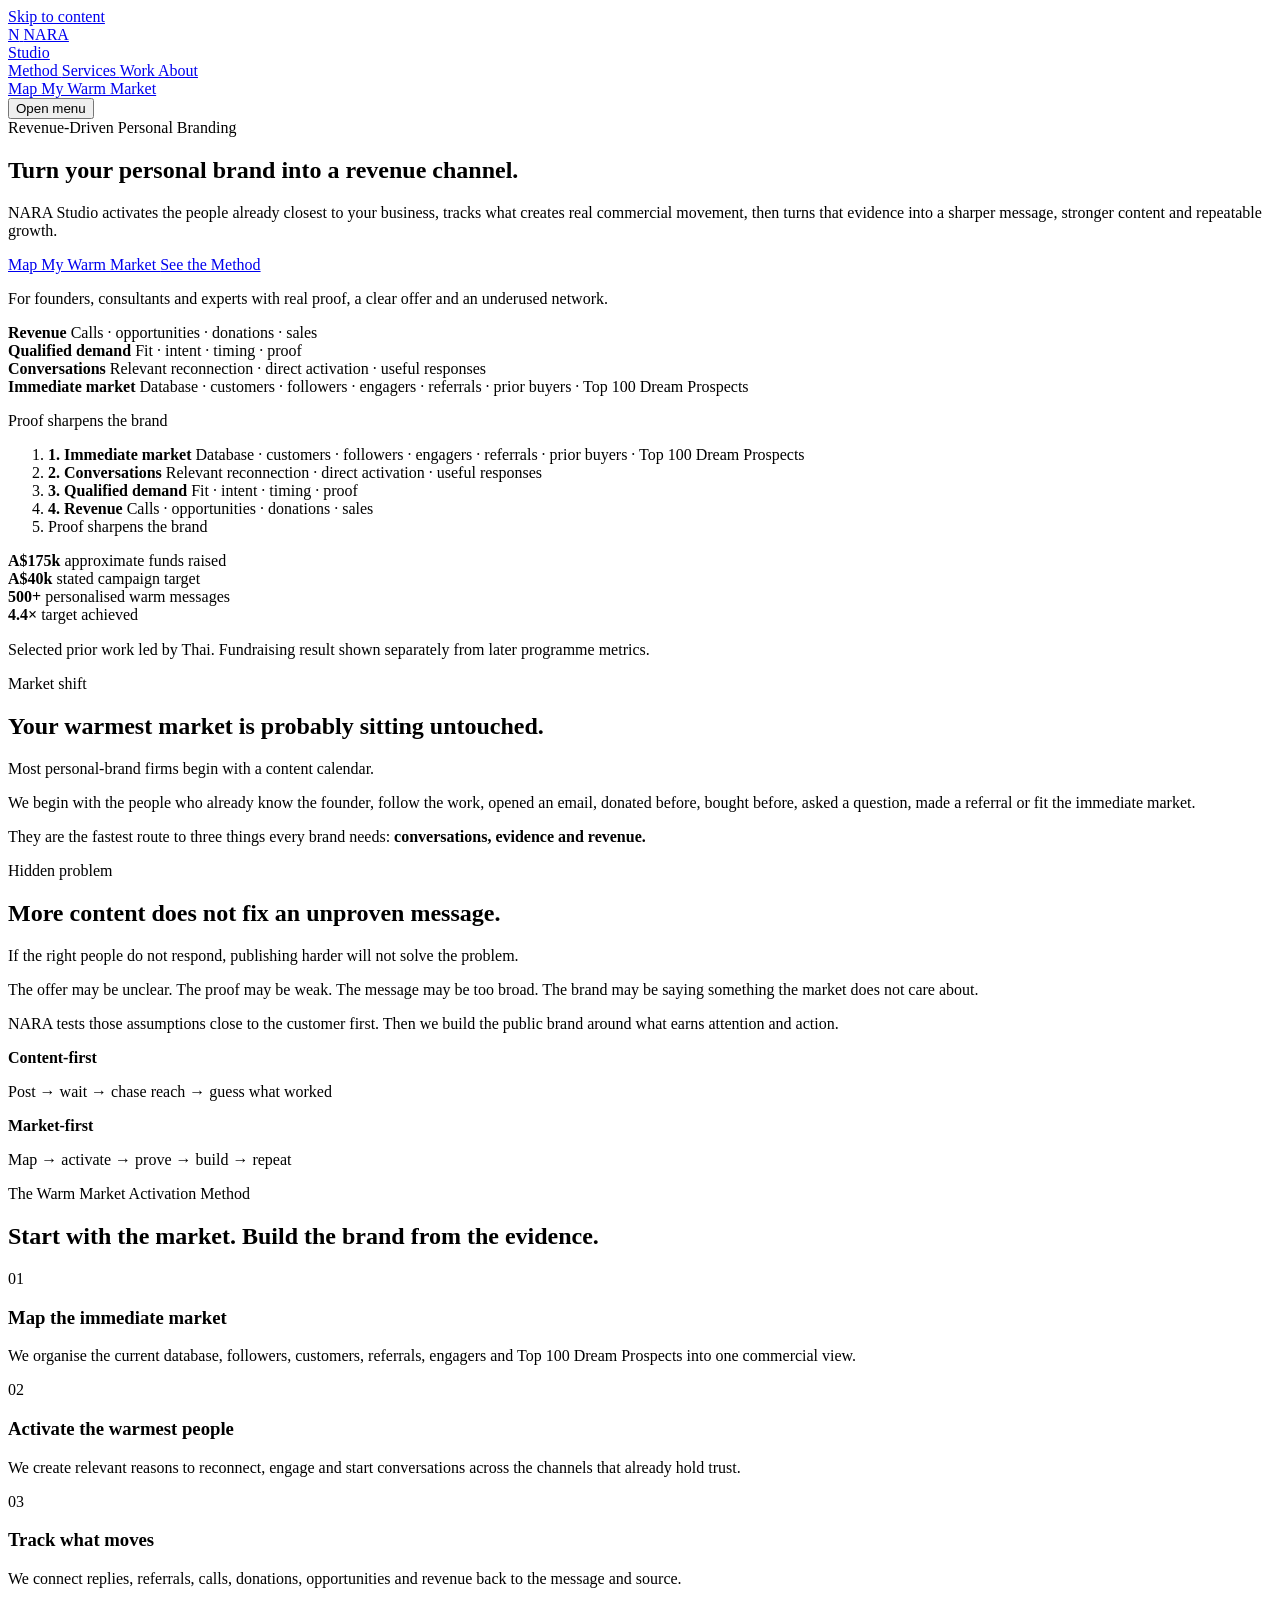
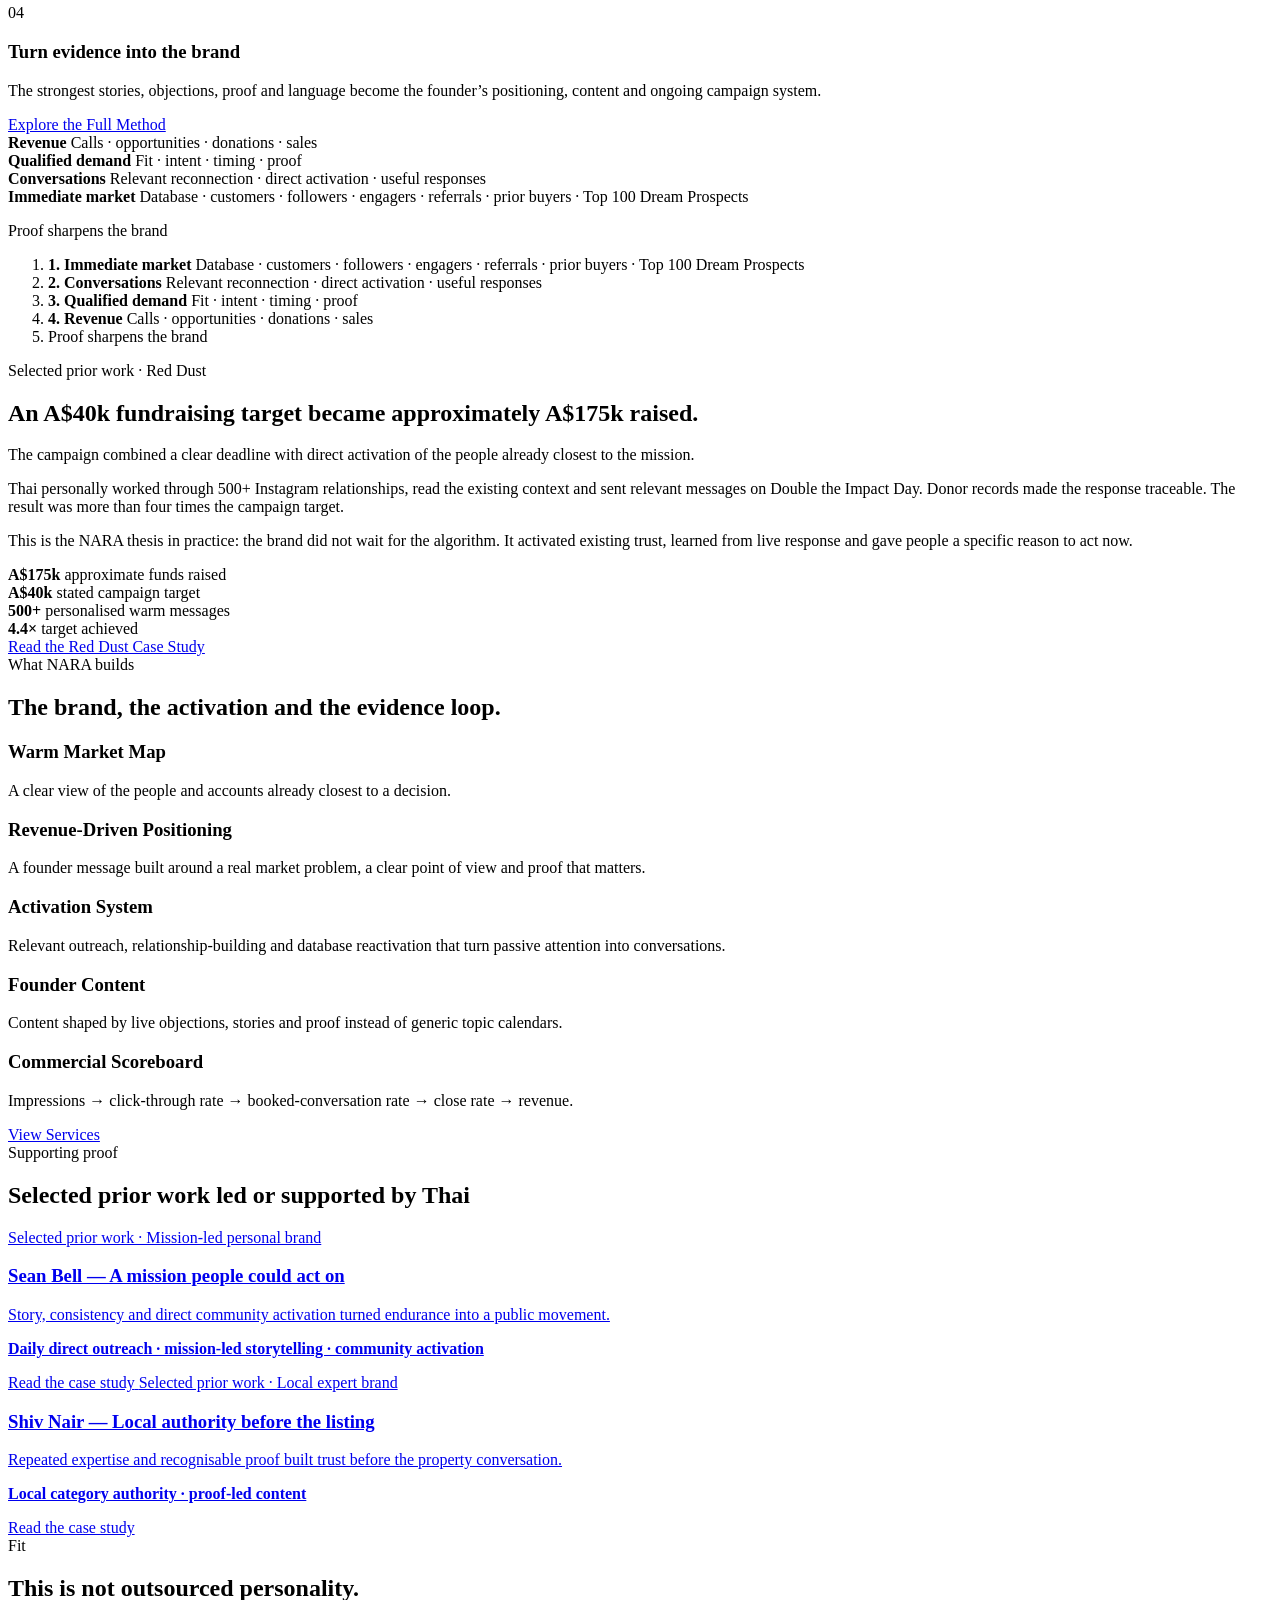
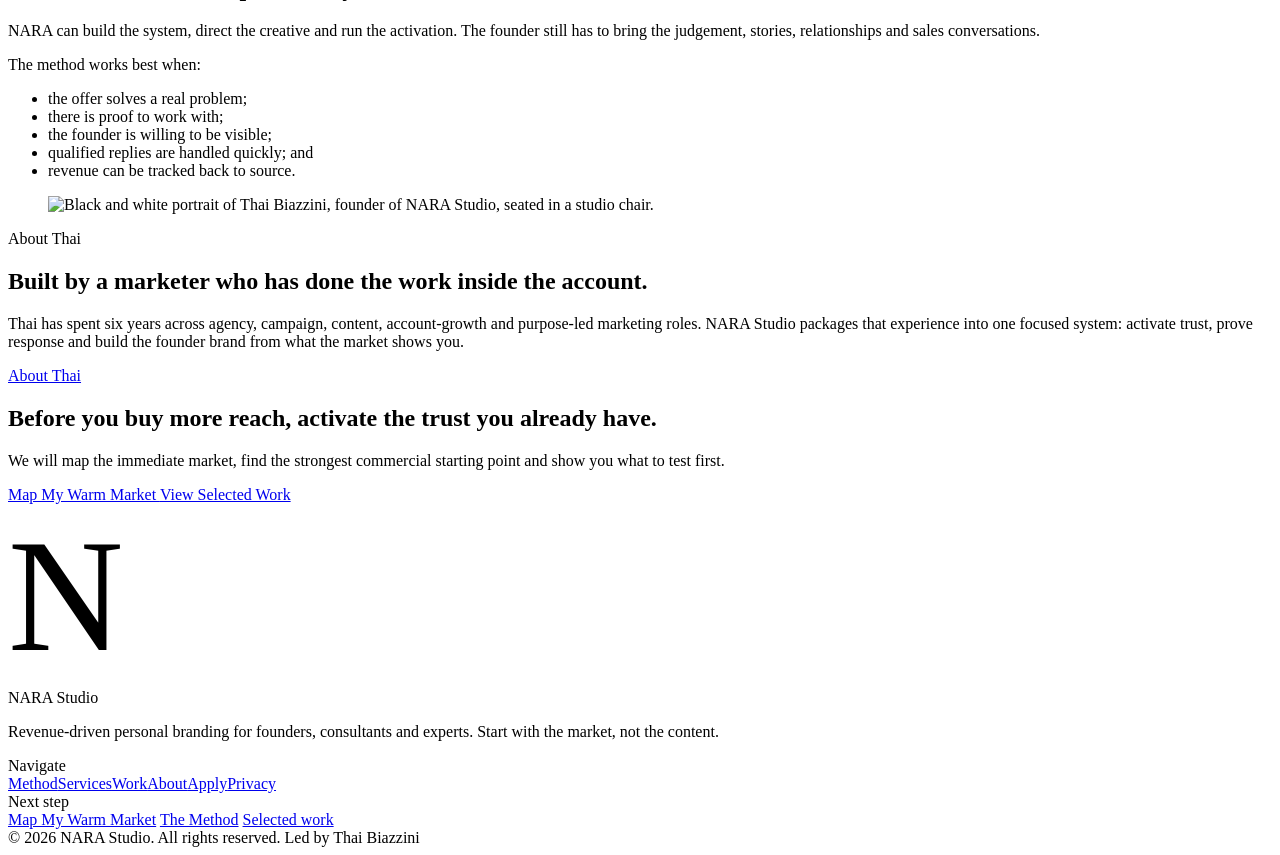
==== index.html @ 254a9ec0 "Publish the NARA Studio v2 website preview." ====
<!DOCTYPE html><html lang="en"> <head><meta charset="UTF-8"><meta name="viewport" content="width=device-width, initial-scale=1"><title>Revenue-Driven Personal Branding | NARA Studio</title><meta name="description" content="NARA Studio activates your warmest market, proves what creates conversations and revenue, then builds the founder brand around that evidence."><link rel="canonical" href="https://beniskillen.github.io/nara-studio/"><meta property="og:type" content="website"><meta property="og:site_name" content="NARA Studio"><meta property="og:title" content="Revenue-Driven Personal Branding | NARA Studio"><meta property="og:description" content="NARA Studio activates your warmest market, proves what creates conversations and revenue, then builds the founder brand around that evidence."><meta property="og:url" content="https://beniskillen.github.io/nara-studio/"><meta property="og:image" content="https://beniskillen.github.io/nara-studio/images/nara-portrait.jpg"><meta property="og:locale" content="en_AU"><meta name="twitter:card" content="summary_large_image"><meta name="twitter:title" content="Revenue-Driven Personal Branding | NARA Studio"><meta name="twitter:description" content="NARA Studio activates your warmest market, proves what creates conversations and revenue, then builds the founder brand around that evidence."><meta name="twitter:image" content="https://beniskillen.github.io/nara-studio/images/nara-portrait.jpg"><link rel="icon" href="/nara-studio/favicon.svg" type="image/svg+xml"><link rel="preconnect" href="https://fonts.googleapis.com"><link rel="preconnect" href="https://fonts.gstatic.com" crossorigin><link href="https://fonts.googleapis.com/css2?family=Great+Vibes&family=Poppins:wght@400;500;600;700&display=swap" rel="stylesheet"><script type="application/ld+json">{"@context":"https://schema.org","@type":"ProfessionalService","name":"NARA Studio","description":"NARA Studio activates your warmest market, proves what creates conversations and revenue, then builds the founder brand around that evidence.","url":"https://beniskillen.github.io/nara-studio/","founder":{"@type":"Person","name":"Thai Biazzini"},"areaServed":"Worldwide"}</script><link rel="stylesheet" href="/nara-studio/_astro/BaseLayout.BxQ5arcY.css"></head> <body> <a class="skip-link" href="#main" data-astro-cid-wpvy4v7s>Skip to content</a> <header class="site-header" data-astro-cid-wpvy4v7s> <div class="shell nav-inner" data-astro-cid-wpvy4v7s> <a class="brand" href="/nara-studio/" aria-label="NARA Studio home" data-astro-cid-wpvy4v7s> <span class="brand-mark" aria-hidden="true" data-astro-cid-wpvy4v7s>N</span> <span class="brand-word" data-astro-cid-wpvy4v7s>NARA<br data-astro-cid-wpvy4v7s>Studio</span> </a> <nav class="nav-links" aria-label="Primary" data-astro-cid-wpvy4v7s> <a href="/nara-studio/method" data-astro-cid-wpvy4v7s> Method </a><a href="/nara-studio/services" data-astro-cid-wpvy4v7s> Services </a><a href="/nara-studio/work" data-astro-cid-wpvy4v7s> Work </a><a href="/nara-studio/about" data-astro-cid-wpvy4v7s> About </a> </nav> <div class="nav-cta" data-astro-cid-wpvy4v7s> <a class="btn btn-primary" href="/nara-studio/apply" data-track="primary_cta_click" data-track-meta="nav" data-astro-cid-wpvy4v7s> Map My Warm Market </a> </div> <button class="menu-toggle" type="button" aria-expanded="false" aria-controls="mobile-nav" data-menu-open data-astro-cid-wpvy4v7s> <span data-astro-cid-wpvy4v7s></span> <span class="visually-hidden" data-astro-cid-wpvy4v7s>Open menu</span> </button> </div> </header> <div class="mobile-nav" id="mobile-nav" hidden data-mobile-nav data-astro-cid-wpvy4v7s> <div class="mobile-nav-top" data-astro-cid-wpvy4v7s> <a class="brand" href="/nara-studio/" aria-label="NARA Studio home" data-astro-cid-wpvy4v7s> <span class="brand-mark" aria-hidden="true" data-astro-cid-wpvy4v7s>N</span> <span class="brand-word" data-astro-cid-wpvy4v7s>NARA<br data-astro-cid-wpvy4v7s>Studio</span> </a> <button class="menu-close" type="button" data-menu-close aria-label="Close menu" data-astro-cid-wpvy4v7s></button> </div> <nav aria-label="Mobile" data-astro-cid-wpvy4v7s> <a href="/nara-studio/method" data-astro-cid-wpvy4v7s> Method </a><a href="/nara-studio/services" data-astro-cid-wpvy4v7s> Services </a><a href="/nara-studio/work" data-astro-cid-wpvy4v7s> Work </a><a href="/nara-studio/about" data-astro-cid-wpvy4v7s> About </a> <a class="btn btn-primary" href="/nara-studio/apply" data-track="primary_cta_click" data-track-meta="mobile-nav" data-astro-cid-wpvy4v7s> Map My Warm Market </a> </nav> </div>  <main id="main"> <section class="hero"> <div class="wide-shell hero-grid"> <div class="hero-copy"> <span class="eyebrow">Revenue-Driven Personal Branding</span> <h1>Turn your personal brand into a revenue channel.</h1> <p class="lede muted">
NARA Studio activates the people already closest to your business, tracks what creates real commercial movement, then turns that evidence into a sharper message, stronger content and repeatable growth.
</p> <div class="actions"> <a class="btn btn-primary" href="/nara-studio/apply" data-track="primary_cta_click" data-track-meta="hero"> Map My Warm Market </a> <a class="btn btn-secondary" href="/nara-studio/method" data-track="method_cta_click" data-track-meta="hero"> See the Method </a> </div> <p class="microcopy">For founders, consultants and experts with real proof, a clear offer and an underused network.</p> </div> <div class="mechanism compact" aria-label="The Warm Market Activation Method"> <div class="pyramid pyramid-desktop"> <div class="pyramid-layer" style="--w:42%; --fill:color-mix(in srgb, var(--purple) 18%, var(--paper))"> <strong>Revenue</strong> <span>Calls · opportunities · donations · sales</span> </div><div class="pyramid-layer" style="--w:58%; --fill:color-mix(in srgb, var(--pink) 22%, var(--paper))"> <strong>Qualified demand</strong> <span>Fit · intent · timing · proof</span> </div><div class="pyramid-layer" style="--w:76%; --fill:color-mix(in srgb, var(--mauve) 55%, var(--paper))"> <strong>Conversations</strong> <span>Relevant reconnection · direct activation · useful responses</span> </div><div class="pyramid-layer" style="--w:100%; --fill:color-mix(in srgb, var(--purple) 10%, var(--sand))"> <strong>Immediate market</strong> <span>Database · customers · followers · engagers · referrals · prior buyers · Top 100 Dream Prospects</span> </div> <p class="pyramid-loop">Proof sharpens the brand</p> </div> <ol class="pyramid pyramid-mobile"> <li class="pyramid-layer" style="--w:100%; --fill:color-mix(in srgb, var(--purple) 10%, var(--sand))"> <strong>1. Immediate market</strong> <span>Database · customers · followers · engagers · referrals · prior buyers · Top 100 Dream Prospects</span> </li><li class="pyramid-layer" style="--w:100%; --fill:color-mix(in srgb, var(--mauve) 55%, var(--paper))"> <strong>2. Conversations</strong> <span>Relevant reconnection · direct activation · useful responses</span> </li><li class="pyramid-layer" style="--w:100%; --fill:color-mix(in srgb, var(--pink) 22%, var(--paper))"> <strong>3. Qualified demand</strong> <span>Fit · intent · timing · proof</span> </li><li class="pyramid-layer" style="--w:100%; --fill:color-mix(in srgb, var(--purple) 18%, var(--paper))"> <strong>4. Revenue</strong> <span>Calls · opportunities · donations · sales</span> </li> <li class="pyramid-loop">Proof sharpens the brand</li> </ol> </div> </div> </section> <div class="proof-strip"> <div class="shell"> <div class="proof-grid"> <div class="proof-item"> <strong>A$175k</strong> <span>approximate funds raised</span> </div><div class="proof-item"> <strong>A$40k</strong> <span>stated campaign target</span> </div><div class="proof-item"> <strong>500+</strong> <span>personalised warm messages</span> </div><div class="proof-item"> <strong>4.4×</strong> <span>target achieved</span> </div> </div> <p class="microcopy" style="margin-top:1.1rem">Selected prior work led by Thai. Fundraising result shown separately from later programme metrics.</p> </div> </div> <section class="section"> <div class="shell split"> <div class="kicker"> <span class="eyebrow">Market shift</span> <h2>Your warmest market is probably sitting untouched.</h2> </div> <div class="stack"> <p class="lede">Most personal-brand firms begin with a content calendar.</p> <p class="muted">
We begin with the people who already know the founder, follow the work, opened an email, donated before, bought before, asked a question, made a referral or fit the immediate market.
</p> <p>They are the fastest route to three things every brand needs: <strong>conversations, evidence and revenue.</strong></p> </div> </div> </section> <section class="section section-dark"> <div class="shell split"> <div class="kicker"> <span class="eyebrow">Hidden problem</span> <h2>More content does not fix an unproven message.</h2> </div> <div class="stack"> <p class="lede">If the right people do not respond, publishing harder will not solve the problem.</p> <p>
The offer may be unclear. The proof may be weak. The message may be too broad. The brand may be saying something the market does not care about.
</p> <p>
NARA tests those assumptions close to the customer first. Then we build the public brand around what earns attention and action.
</p> <div class="contrast-grid"> <div class="contrast-card old"> <b>Content-first</b> <p>Post → wait → chase reach → guess what worked</p> </div> <div class="contrast-card"> <b>Market-first</b> <p>Map → activate → prove → build → repeat</p> </div> </div> </div> </div> </section> <section class="section" id="method"> <div class="shell method-layout"> <div class="stack"> <span class="eyebrow">The Warm Market Activation Method</span> <h2>Start with the market. Build the brand from the evidence.</h2> <div class="method-steps"> <div class="method-step"> <span class="step-index">01</span> <div> <h3>Map the immediate market</h3> <p class="muted">We organise the current database, followers, customers, referrals, engagers and Top 100 Dream Prospects into one commercial view.</p> </div> </div> <div class="method-step"> <span class="step-index">02</span> <div> <h3>Activate the warmest people</h3> <p class="muted">We create relevant reasons to reconnect, engage and start conversations across the channels that already hold trust.</p> </div> </div> <div class="method-step"> <span class="step-index">03</span> <div> <h3>Track what moves</h3> <p class="muted">We connect replies, referrals, calls, donations, opportunities and revenue back to the message and source.</p> </div> </div> <div class="method-step"> <span class="step-index">04</span> <div> <h3>Turn evidence into the brand</h3> <p class="muted">The strongest stories, objections, proof and language become the founder’s positioning, content and ongoing campaign system.</p> </div> </div> </div> <div class="actions"> <a class="btn btn-secondary" href="/nara-studio/method" data-track="method_cta_click" data-track-meta="home-method"> Explore the Full Method </a> </div> </div> <div class="mechanism" aria-label="The Warm Market Activation Method"> <div class="pyramid pyramid-desktop"> <div class="pyramid-layer" style="--w:46%; --fill:color-mix(in srgb, var(--purple) 18%, var(--paper))"> <strong>Revenue</strong> <span>Calls · opportunities · donations · sales</span> </div><div class="pyramid-layer" style="--w:62%; --fill:color-mix(in srgb, var(--pink) 22%, var(--paper))"> <strong>Qualified demand</strong> <span>Fit · intent · timing · proof</span> </div><div class="pyramid-layer" style="--w:80%; --fill:color-mix(in srgb, var(--mauve) 55%, var(--paper))"> <strong>Conversations</strong> <span>Relevant reconnection · direct activation · useful responses</span> </div><div class="pyramid-layer" style="--w:100%; --fill:color-mix(in srgb, var(--purple) 10%, var(--sand))"> <strong>Immediate market</strong> <span>Database · customers · followers · engagers · referrals · prior buyers · Top 100 Dream Prospects</span> </div> <p class="pyramid-loop">Proof sharpens the brand</p> </div> <ol class="pyramid pyramid-mobile"> <li class="pyramid-layer" style="--w:100%; --fill:color-mix(in srgb, var(--purple) 10%, var(--sand))"> <strong>1. Immediate market</strong> <span>Database · customers · followers · engagers · referrals · prior buyers · Top 100 Dream Prospects</span> </li><li class="pyramid-layer" style="--w:100%; --fill:color-mix(in srgb, var(--mauve) 55%, var(--paper))"> <strong>2. Conversations</strong> <span>Relevant reconnection · direct activation · useful responses</span> </li><li class="pyramid-layer" style="--w:100%; --fill:color-mix(in srgb, var(--pink) 22%, var(--paper))"> <strong>3. Qualified demand</strong> <span>Fit · intent · timing · proof</span> </li><li class="pyramid-layer" style="--w:100%; --fill:color-mix(in srgb, var(--purple) 18%, var(--paper))"> <strong>4. Revenue</strong> <span>Calls · opportunities · donations · sales</span> </li> <li class="pyramid-loop">Proof sharpens the brand</li> </ol> </div> </div> </section> <section class="section section-alt"> <div class="shell stack"> <span class="eyebrow">Selected prior work · Red Dust</span> <h2>An A$40k fundraising target became approximately A$175k raised.</h2> <p class="lede muted">
The campaign combined a clear deadline with direct activation of the people already closest to the mission.
</p> <p class="measure muted">
Thai personally worked through 500+ Instagram relationships, read the existing context and sent relevant messages on Double the Impact Day. Donor records made the response traceable. The result was more than four times the campaign target.
</p> <p class="measure">
This is the NARA thesis in practice: the brand did not wait for the algorithm. It activated existing trust, learned from live response and gave people a specific reason to act now.
</p> <div class="metric-grid"> <div class="metric-card"> <strong>A$175k</strong> <span>approximate funds raised</span> </div><div class="metric-card"> <strong>A$40k</strong> <span>stated campaign target</span> </div><div class="metric-card"> <strong>500+</strong> <span>personalised warm messages</span> </div><div class="metric-card"> <strong>4.4×</strong> <span>target achieved</span> </div> </div> <div class="actions"> <a class="btn btn-secondary" href="/nara-studio/work/red-dust" data-track="case_study_open" data-track-meta="red-dust"> Read the Red Dust Case Study </a> </div> </div> </section> <section class="section"> <div class="shell stack"> <span class="eyebrow">What NARA builds</span> <h2>The brand, the activation and the evidence loop.</h2> <div class="service-grid"> <article class="service-block"> <h3>Warm Market Map</h3> <p>A clear view of the people and accounts already closest to a decision.</p> </article><article class="service-block"> <h3>Revenue-Driven Positioning</h3> <p>A founder message built around a real market problem, a clear point of view and proof that matters.</p> </article><article class="service-block"> <h3>Activation System</h3> <p>Relevant outreach, relationship-building and database reactivation that turn passive attention into conversations.</p> </article><article class="service-block"> <h3>Founder Content</h3> <p>Content shaped by live objections, stories and proof instead of generic topic calendars.</p> </article><article class="service-block"> <h3>Commercial Scoreboard</h3> <p>Impressions → click-through rate → booked-conversation rate → close rate → revenue.</p> </article> </div> <div class="actions"> <a class="btn btn-secondary" href="/nara-studio/services" data-track="secondary_cta_click" data-track-meta="home-services"> View Services </a> </div> </div> </section> <section class="section section-alt"> <div class="shell stack"> <span class="eyebrow">Supporting proof</span> <h2>Selected prior work led or supported by Thai</h2> <div class="card-grid"> <a class="work-card" href="/nara-studio/work/sean-bell" data-track="case_study_open" data-track-meta="sean-bell"> <span class="eyebrow">Selected prior work · Mission-led personal brand</span> <h3>Sean Bell — A mission people could act on</h3> <p>Story, consistency and direct community activation turned endurance into a public movement.</p> <p><strong>Daily direct outreach · mission-led storytelling · community activation</strong></p> <span class="microcopy">Read the case study</span> </a><a class="work-card" href="/nara-studio/work/shiv-nair" data-track="case_study_open" data-track-meta="shiv-nair"> <span class="eyebrow">Selected prior work · Local expert brand</span> <h3>Shiv Nair — Local authority before the listing</h3> <p>Repeated expertise and recognisable proof built trust before the property conversation.</p> <p><strong>Local category authority · proof-led content</strong></p> <span class="microcopy">Read the case study</span> </a> </div> </div> </section> <section class="section"> <div class="shell split"> <div class="kicker"> <span class="eyebrow">Fit</span> <h2>This is not outsourced personality.</h2> </div> <div class="stack"> <p class="lede">
NARA can build the system, direct the creative and run the activation. The founder still has to bring the judgement, stories, relationships and sales conversations.
</p> <p>The method works best when:</p> <ul class="list"> <li>the offer solves a real problem;</li> <li>there is proof to work with;</li> <li>the founder is willing to be visible;</li> <li>qualified replies are handled quickly; and</li> <li>revenue can be tracked back to source.</li> </ul> </div> </div> </section> <section class="section section-alt"> <div class="shell about-grid"> <figure class="portrait-frame"> <img class="portrait" src="/nara-studio/images/nara-portrait.jpg" width="960" height="1200" alt="Black and white portrait of Thai Biazzini, founder of NARA Studio, seated in a studio chair."> </figure> <div class="stack"> <span class="eyebrow">About Thai</span> <h2>Built by a marketer who has done the work inside the account.</h2> <p class="muted">
Thai has spent six years across agency, campaign, content, account-growth and purpose-led marketing roles. NARA Studio packages that experience into one focused system: activate trust, prove response and build the founder brand from what the market shows you.
</p> <div class="actions"> <a class="btn btn-secondary" href="/nara-studio/about" data-track="secondary_cta_click" data-track-meta="home-about"> About Thai </a> </div> </div> </div> </section> <section class="cta-band"> <div class="shell cta-grid"> <div class="stack"> <h2>Before you buy more reach, activate the trust you already have.</h2> <p class="lede">We will map the immediate market, find the strongest commercial starting point and show you what to test first.</p> <div class="actions"> <a class="btn btn-on-dark" href="/nara-studio/apply" data-track="primary_cta_click" data-track-meta="final-cta"> Map My Warm Market </a> <a class="btn btn-ghost-dark" href="/nara-studio/work" data-track="secondary_cta_click" data-track-meta="final-cta"> View Selected Work </a> </div> </div> <div class="brand-mark" style="font-size: clamp(6rem, 14vw, 10rem); color: color-mix(in srgb, var(--mauve) 70%, transparent);" aria-hidden="true">N</div> </div> </section> </main>  <footer class="site-footer"> <div class="shell footer-grid"> <div> <div class="footer-title">NARA Studio</div> <p class="muted">
Revenue-driven personal branding for founders, consultants and experts. Start with the market, not the content.
</p> </div> <div> <div class="footer-title">Navigate</div> <div class="footer-links"> <a href="/nara-studio/method">Method</a><a href="/nara-studio/services">Services</a><a href="/nara-studio/work">Work</a><a href="/nara-studio/about">About</a><a href="/nara-studio/apply">Apply</a><a href="/nara-studio/privacy">Privacy</a> </div> </div> <div> <div class="footer-title">Next step</div> <div class="footer-links"> <a href="/nara-studio/apply" data-track="primary_cta_click" data-track-meta="footer">Map My Warm Market</a> <a href="/nara-studio/method" data-track="method_cta_click" data-track-meta="footer">The Method</a> <a href="/nara-studio/work">Selected work</a> </div> </div> </div> <div class="shell footer-bottom"> <span>© 2026 NARA Studio. All rights reserved.</span> <span>Led by Thai Biazzini</span> </div> </footer> <script type="module" src="/nara-studio/_astro/BaseLayout.astro_astro_type_script_index_0_lang.XkVf0ANm.js"></script></body> </html>
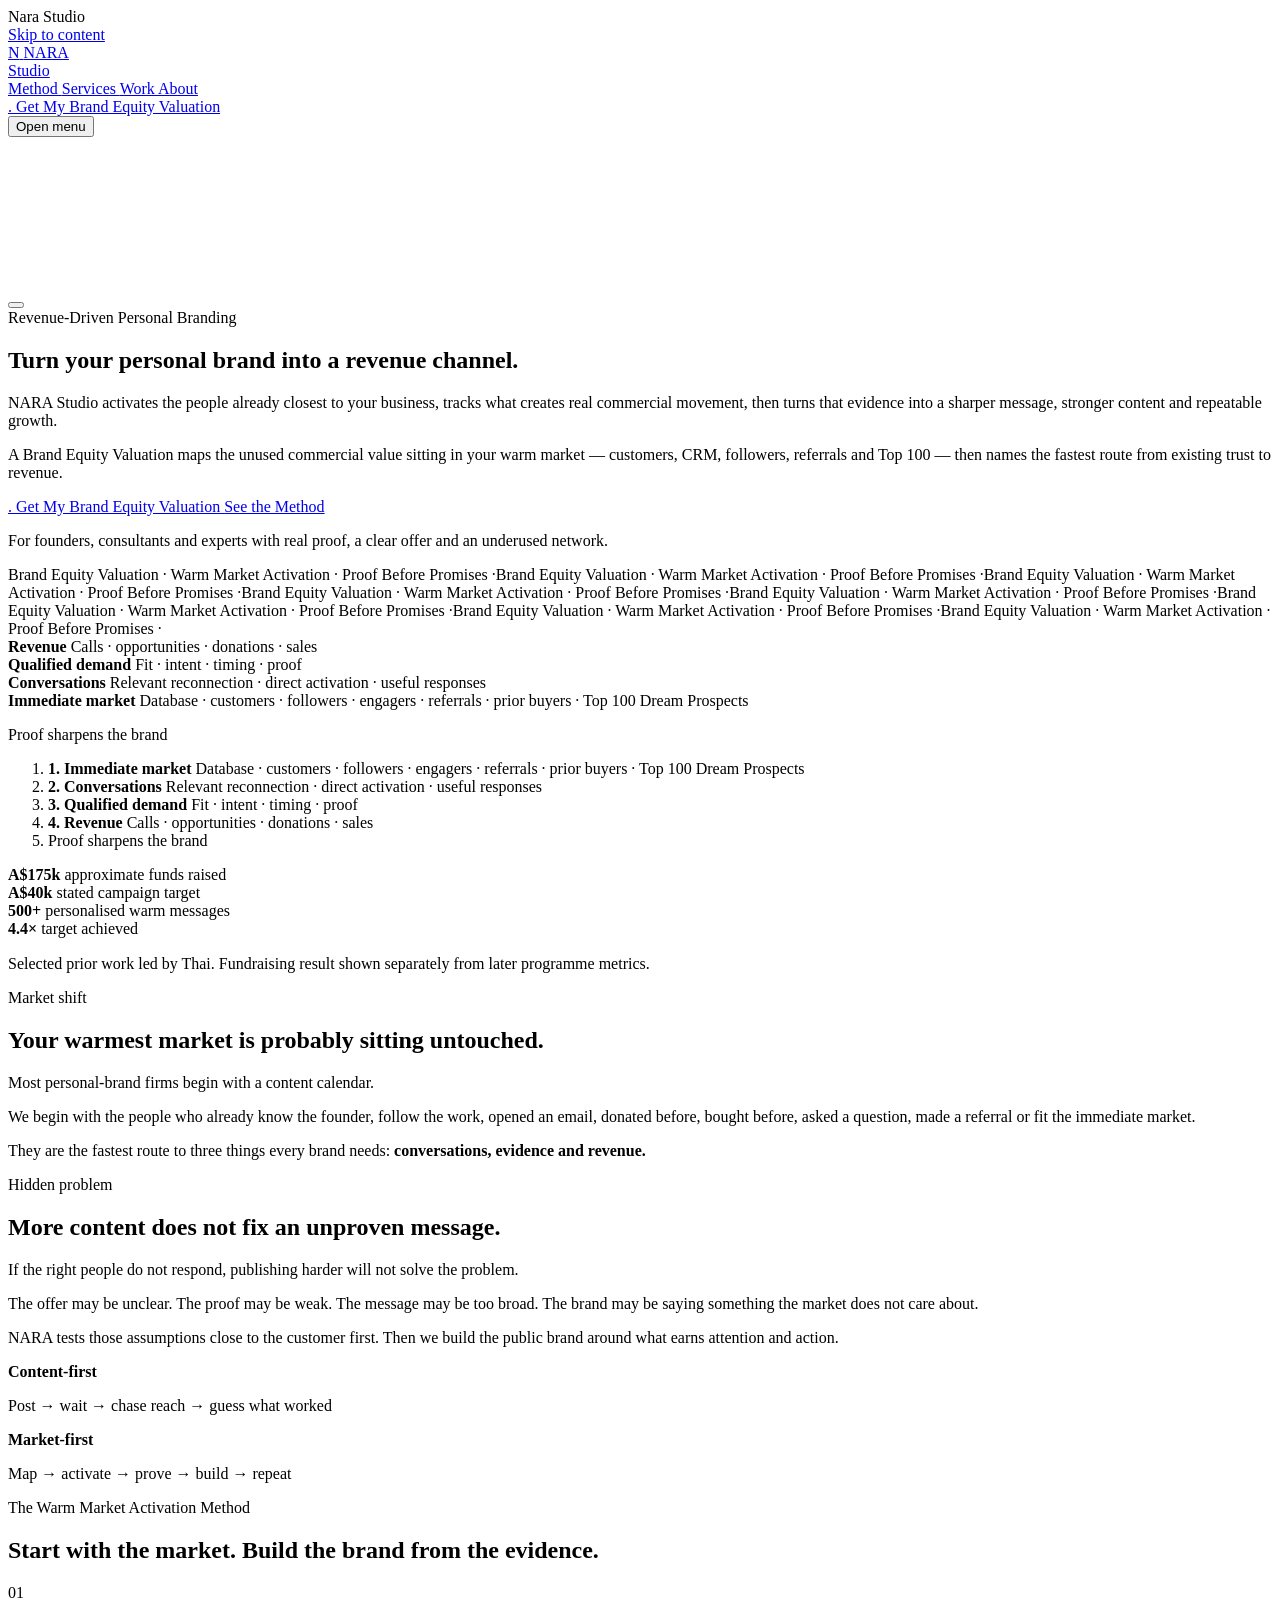
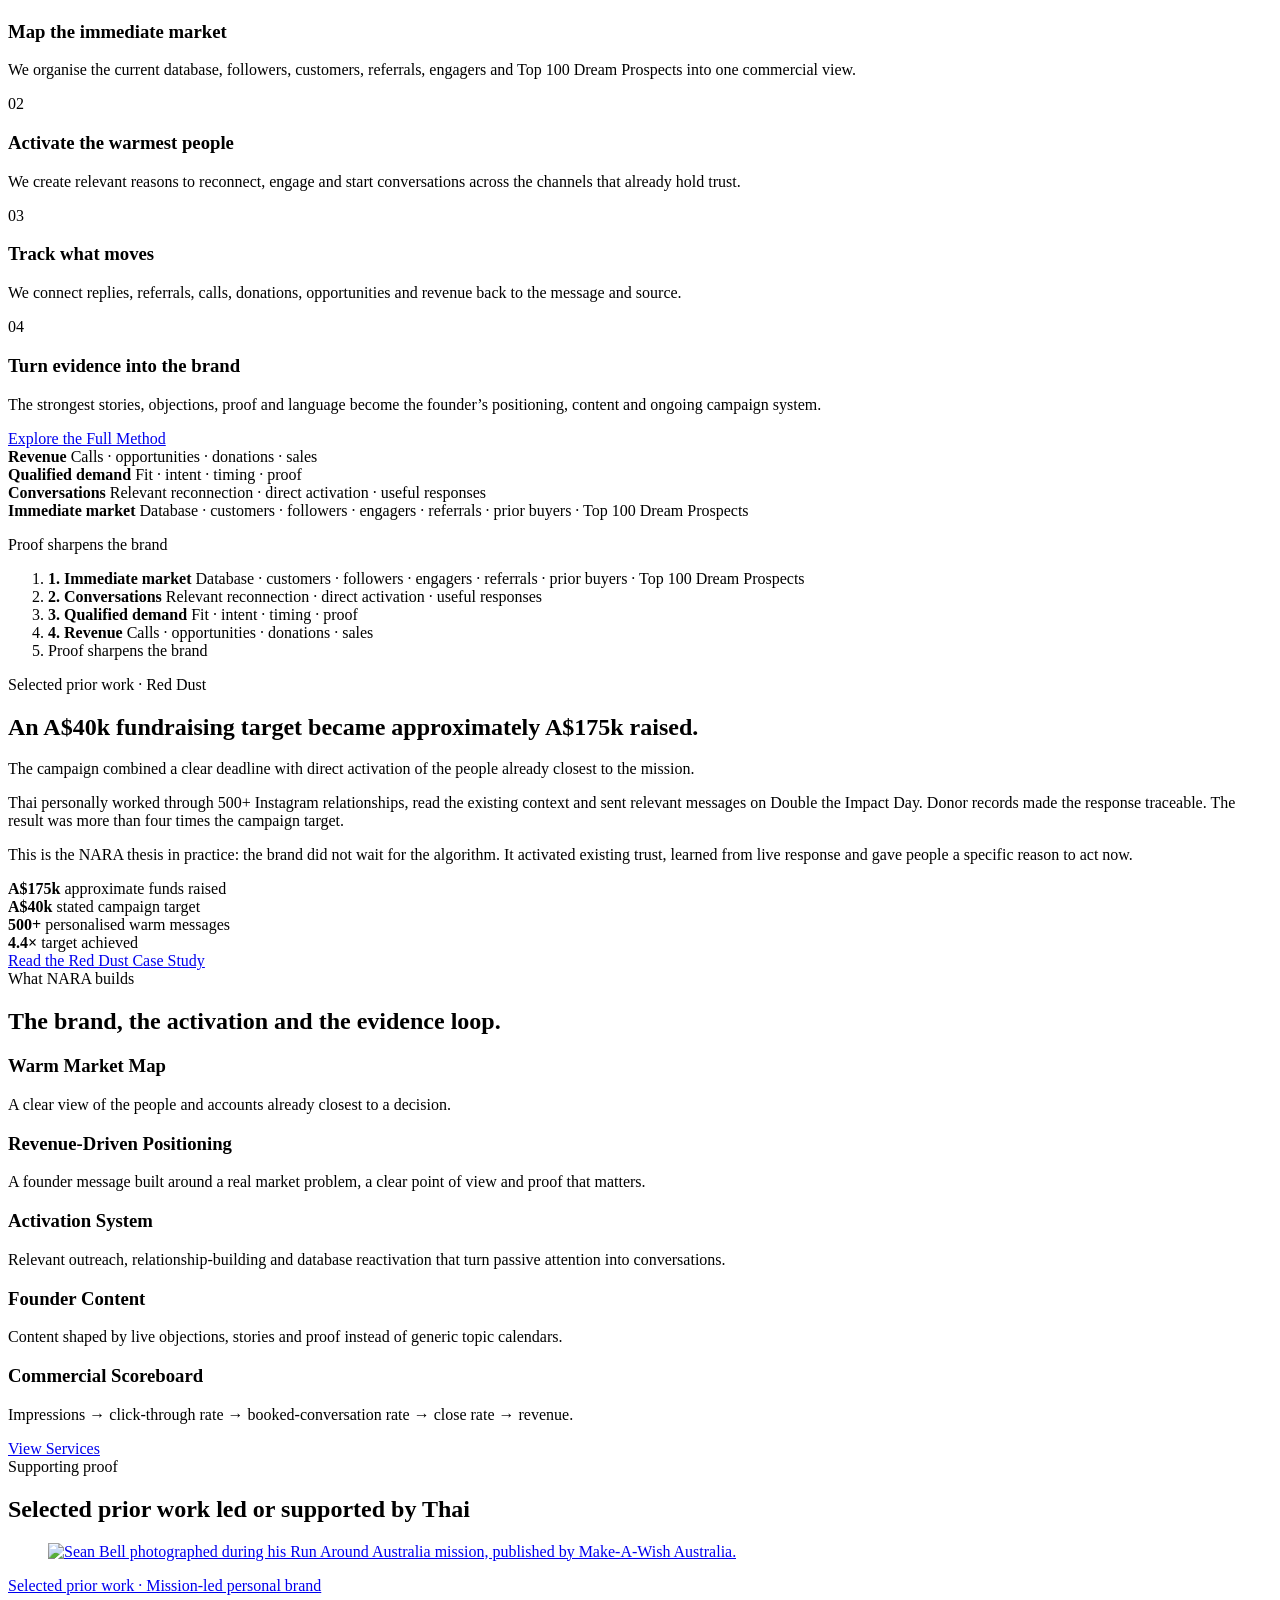
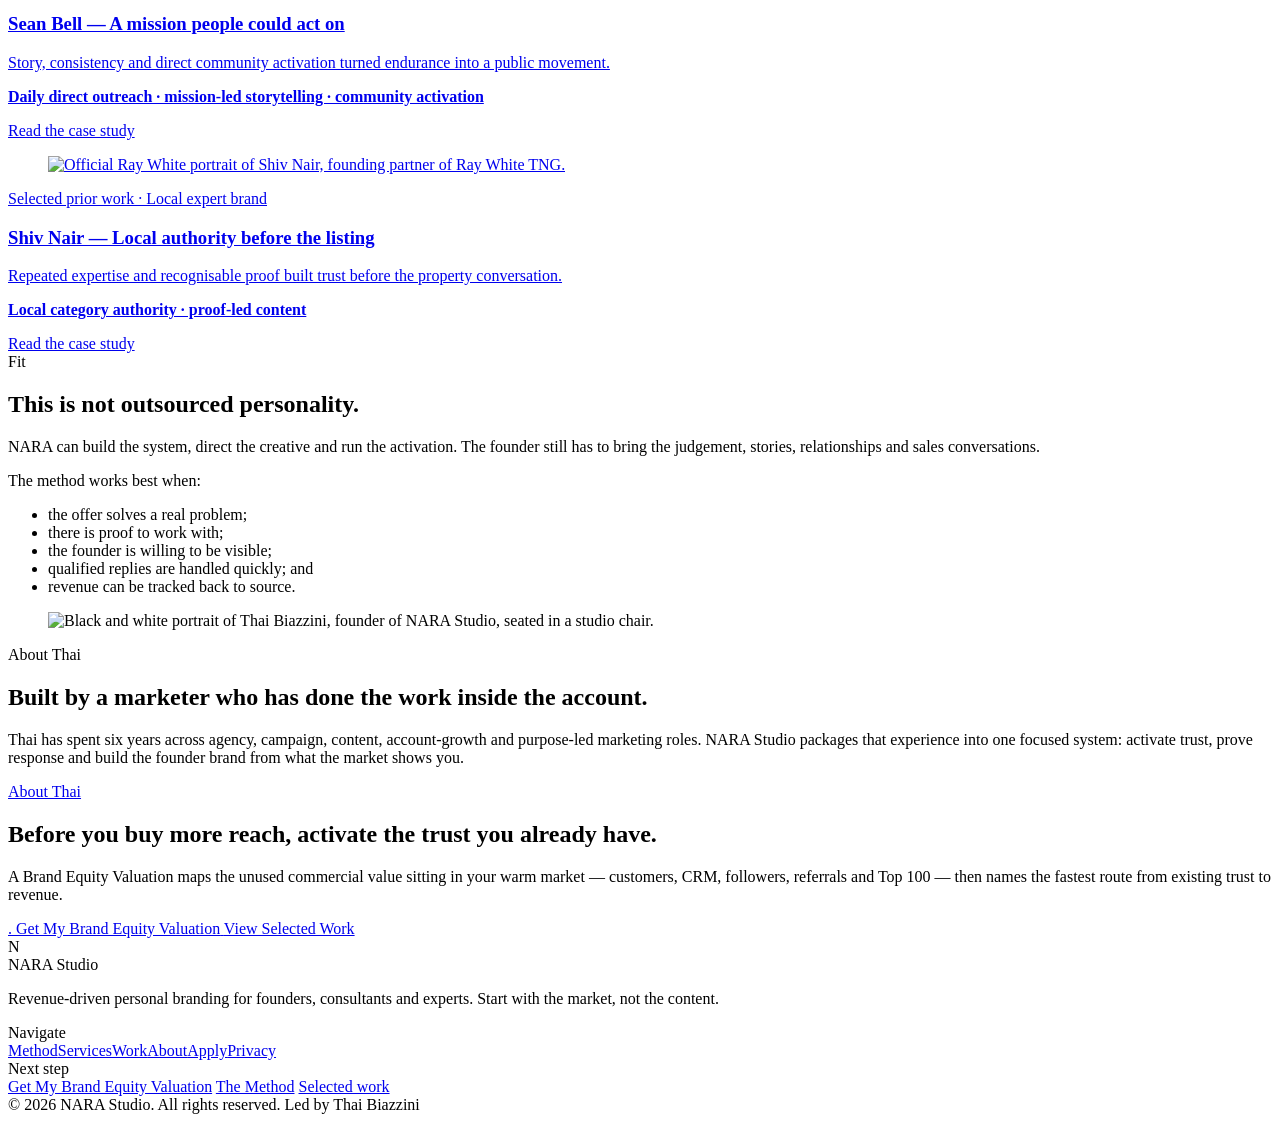
==== commit 01cea619: "Publish the yellow NARA preview with valuation CTA and case-study proof." ====
--- a/index.html
+++ b/index.html
@@ -1,21 +1,21 @@
-<!DOCTYPE html><html lang="en"> <head><meta charset="UTF-8"><meta name="viewport" content="width=device-width, initial-scale=1"><title>Revenue-Driven Personal Branding | NARA Studio</title><meta name="description" content="NARA Studio activates your warmest market, proves what creates conversations and revenue, then builds the founder brand around that evidence."><link rel="canonical" href="https://beniskillen.github.io/nara-studio/"><meta property="og:type" content="website"><meta property="og:site_name" content="NARA Studio"><meta property="og:title" content="Revenue-Driven Personal Branding | NARA Studio"><meta property="og:description" content="NARA Studio activates your warmest market, proves what creates conversations and revenue, then builds the founder brand around that evidence."><meta property="og:url" content="https://beniskillen.github.io/nara-studio/"><meta property="og:image" content="https://beniskillen.github.io/nara-studio/images/nara-portrait.jpg"><meta property="og:locale" content="en_AU"><meta name="twitter:card" content="summary_large_image"><meta name="twitter:title" content="Revenue-Driven Personal Branding | NARA Studio"><meta name="twitter:description" content="NARA Studio activates your warmest market, proves what creates conversations and revenue, then builds the founder brand around that evidence."><meta name="twitter:image" content="https://beniskillen.github.io/nara-studio/images/nara-portrait.jpg"><link rel="icon" href="/nara-studio/favicon.svg" type="image/svg+xml"><link rel="preconnect" href="https://fonts.googleapis.com"><link rel="preconnect" href="https://fonts.gstatic.com" crossorigin><link href="https://fonts.googleapis.com/css2?family=Great+Vibes&family=Poppins:wght@400;500;600;700&display=swap" rel="stylesheet"><script type="application/ld+json">{"@context":"https://schema.org","@type":"ProfessionalService","name":"NARA Studio","description":"NARA Studio activates your warmest market, proves what creates conversations and revenue, then builds the founder brand around that evidence.","url":"https://beniskillen.github.io/nara-studio/","founder":{"@type":"Person","name":"Thai Biazzini"},"areaServed":"Worldwide"}</script><link rel="stylesheet" href="/nara-studio/_astro/BaseLayout.BxQ5arcY.css"></head> <body> <a class="skip-link" href="#main" data-astro-cid-wpvy4v7s>Skip to content</a> <header class="site-header" data-astro-cid-wpvy4v7s> <div class="shell nav-inner" data-astro-cid-wpvy4v7s> <a class="brand" href="/nara-studio/" aria-label="NARA Studio home" data-astro-cid-wpvy4v7s> <span class="brand-mark" aria-hidden="true" data-astro-cid-wpvy4v7s>N</span> <span class="brand-word" data-astro-cid-wpvy4v7s>NARA<br data-astro-cid-wpvy4v7s>Studio</span> </a> <nav class="nav-links" aria-label="Primary" data-astro-cid-wpvy4v7s> <a href="/nara-studio/method" data-astro-cid-wpvy4v7s> Method </a><a href="/nara-studio/services" data-astro-cid-wpvy4v7s> Services </a><a href="/nara-studio/work" data-astro-cid-wpvy4v7s> Work </a><a href="/nara-studio/about" data-astro-cid-wpvy4v7s> About </a> </nav> <div class="nav-cta" data-astro-cid-wpvy4v7s> <a class="btn btn-primary" href="/nara-studio/apply" data-track="primary_cta_click" data-track-meta="nav" data-astro-cid-wpvy4v7s> Map My Warm Market </a> </div> <button class="menu-toggle" type="button" aria-expanded="false" aria-controls="mobile-nav" data-menu-open data-astro-cid-wpvy4v7s> <span data-astro-cid-wpvy4v7s></span> <span class="visually-hidden" data-astro-cid-wpvy4v7s>Open menu</span> </button> </div> </header> <div class="mobile-nav" id="mobile-nav" hidden data-mobile-nav data-astro-cid-wpvy4v7s> <div class="mobile-nav-top" data-astro-cid-wpvy4v7s> <a class="brand" href="/nara-studio/" aria-label="NARA Studio home" data-astro-cid-wpvy4v7s> <span class="brand-mark" aria-hidden="true" data-astro-cid-wpvy4v7s>N</span> <span class="brand-word" data-astro-cid-wpvy4v7s>NARA<br data-astro-cid-wpvy4v7s>Studio</span> </a> <button class="menu-close" type="button" data-menu-close aria-label="Close menu" data-astro-cid-wpvy4v7s></button> </div> <nav aria-label="Mobile" data-astro-cid-wpvy4v7s> <a href="/nara-studio/method" data-astro-cid-wpvy4v7s> Method </a><a href="/nara-studio/services" data-astro-cid-wpvy4v7s> Services </a><a href="/nara-studio/work" data-astro-cid-wpvy4v7s> Work </a><a href="/nara-studio/about" data-astro-cid-wpvy4v7s> About </a> <a class="btn btn-primary" href="/nara-studio/apply" data-track="primary_cta_click" data-track-meta="mobile-nav" data-astro-cid-wpvy4v7s> Map My Warm Market </a> </nav> </div>  <main id="main"> <section class="hero"> <div class="wide-shell hero-grid"> <div class="hero-copy"> <span class="eyebrow">Revenue-Driven Personal Branding</span> <h1>Turn your personal brand into a revenue channel.</h1> <p class="lede muted">
+<!DOCTYPE html><html lang="en"> <head><meta charset="UTF-8"><meta name="viewport" content="width=device-width, initial-scale=1"><title>Revenue-Driven Personal Branding | NARA Studio</title><meta name="description" content="NARA Studio activates your warmest market, proves what creates conversations and revenue, then builds the founder brand around that evidence."><link rel="canonical" href="https://beniskillen.github.io/nara-studio/"><meta property="og:type" content="website"><meta property="og:site_name" content="NARA Studio"><meta property="og:title" content="Revenue-Driven Personal Branding | NARA Studio"><meta property="og:description" content="NARA Studio activates your warmest market, proves what creates conversations and revenue, then builds the founder brand around that evidence."><meta property="og:url" content="https://beniskillen.github.io/nara-studio/"><meta property="og:image" content="https://beniskillen.github.io/nara-studio/images/nara-portrait.jpg"><meta property="og:locale" content="en_AU"><meta name="twitter:card" content="summary_large_image"><meta name="twitter:title" content="Revenue-Driven Personal Branding | NARA Studio"><meta name="twitter:description" content="NARA Studio activates your warmest market, proves what creates conversations and revenue, then builds the founder brand around that evidence."><meta name="twitter:image" content="https://beniskillen.github.io/nara-studio/images/nara-portrait.jpg"><link rel="icon" href="/nara-studio/favicon.svg" type="image/svg+xml"><link rel="preconnect" href="https://fonts.googleapis.com"><link rel="preconnect" href="https://fonts.gstatic.com" crossorigin><link href="https://fonts.googleapis.com/css2?family=Great+Vibes&family=Poppins:wght@400;500;600;700&display=swap" rel="stylesheet"><script type="application/ld+json">{"@context":"https://schema.org","@type":"ProfessionalService","name":"NARA Studio","description":"NARA Studio activates your warmest market, proves what creates conversations and revenue, then builds the founder brand around that evidence.","url":"https://beniskillen.github.io/nara-studio/","founder":{"@type":"Person","name":"Thai Biazzini"},"areaServed":"Worldwide"}</script><link rel="stylesheet" href="/nara-studio/_astro/BaseLayout.CiuPEcSQ.css"></head> <body class="home"> <div class="cursor" data-cursor aria-hidden="true"> <div class="cursor-core"></div> <div class="cursor-copy" data-cursor-label>Nara Studio</div> </div> <div class="cursor-dot" data-cursor-dot aria-hidden="true"></div> <a class="skip-link" href="#main" data-astro-cid-wpvy4v7s>Skip to content</a> <header class="site-header" data-site-header data-astro-cid-wpvy4v7s> <div class="shell nav-inner" data-astro-cid-wpvy4v7s> <a class="brand magnetic" href="/nara-studio/" aria-label="NARA Studio home" data-astro-cid-wpvy4v7s> <span class="brand-mark" aria-hidden="true" data-astro-cid-wpvy4v7s>N</span> <span class="brand-word" data-astro-cid-wpvy4v7s>NARA<br data-astro-cid-wpvy4v7s>Studio</span> </a> <nav class="nav-links" aria-label="Primary" data-astro-cid-wpvy4v7s> <a href="/nara-studio/method" data-astro-cid-wpvy4v7s> Method </a><a href="/nara-studio/services" data-astro-cid-wpvy4v7s> Services </a><a href="/nara-studio/work" data-astro-cid-wpvy4v7s> Work </a><a href="/nara-studio/about" data-astro-cid-wpvy4v7s> About </a> </nav> <div class="nav-cta" data-astro-cid-wpvy4v7s> <a class="btn btn-primary" href="/nara-studio/apply" data-track="primary_cta_click" data-track-meta="nav" data-cursor-label="Open" data-astro-cid-wpvy4v7s> <span class="dot" aria-hidden="true" data-astro-cid-wpvy4v7s>.</span> <span class="btn-label" data-astro-cid-wpvy4v7s>Get My Brand Equity Valuation</span> <span class="spark" aria-hidden="true" data-astro-cid-wpvy4v7s></span> </a> </div> <button class="menu-toggle" type="button" aria-expanded="false" aria-controls="mobile-nav" data-menu-open data-astro-cid-wpvy4v7s> <span data-astro-cid-wpvy4v7s></span> <span class="visually-hidden" data-astro-cid-wpvy4v7s>Open menu</span> </button> </div> </header> <div class="mobile-nav" id="mobile-nav" hidden data-mobile-nav data-astro-cid-wpvy4v7s> <div class="mobile-nav-top" data-astro-cid-wpvy4v7s> <a class="brand" href="/nara-studio/" aria-label="NARA Studio home" data-astro-cid-wpvy4v7s> <span class="brand-mark" aria-hidden="true" data-astro-cid-wpvy4v7s>N</span> <span class="brand-word" data-astro-cid-wpvy4v7s>NARA<br data-astro-cid-wpvy4v7s>Studio</span> </a> <button class="menu-close" type="button" data-menu-close aria-label="Close menu" data-astro-cid-wpvy4v7s></button> </div> <nav aria-label="Mobile" data-astro-cid-wpvy4v7s> <a href="/nara-studio/method" data-astro-cid-wpvy4v7s> Method </a><a href="/nara-studio/services" data-astro-cid-wpvy4v7s> Services </a><a href="/nara-studio/work" data-astro-cid-wpvy4v7s> Work </a><a href="/nara-studio/about" data-astro-cid-wpvy4v7s> About </a> <a class="btn btn-primary" href="/nara-studio/apply" data-track="primary_cta_click" data-track-meta="mobile-nav" data-cursor-label="Open" data-astro-cid-wpvy4v7s> <span class="dot" aria-hidden="true" data-astro-cid-wpvy4v7s>.</span> <span class="btn-label" data-astro-cid-wpvy4v7s>Get My Brand Equity Valuation</span> <span class="spark" aria-hidden="true" data-astro-cid-wpvy4v7s></span> </a> </nav> </div>  <main id="main"> <section class="hero" data-cursor-fill="#f2efa3" data-cursor-text="#1d1d1b"> <div class="hero-media"> <video data-hero-video autoplay muted loop playsinline poster="/nara-studio/images/nara-portrait.jpg"> <source src="/nara-studio/video/hero.mp4" type="video/mp4"> </video> </div> <button class="video-toggle is-playing" type="button" data-video-toggle data-cursor-label="Play" aria-label="Pause background video"> <span></span> </button> <div class="wide-shell hero-grid"> <div class="hero-copy"> <span class="eyebrow">Revenue-Driven Personal Branding</span> <h1>Turn your personal brand into a revenue channel.</h1> <p class="lede muted">
 NARA Studio activates the people already closest to your business, tracks what creates real commercial movement, then turns that evidence into a sharper message, stronger content and repeatable growth.
-</p> <div class="actions"> <a class="btn btn-primary" href="/nara-studio/apply" data-track="primary_cta_click" data-track-meta="hero"> Map My Warm Market </a> <a class="btn btn-secondary" href="/nara-studio/method" data-track="method_cta_click" data-track-meta="hero"> See the Method </a> </div> <p class="microcopy">For founders, consultants and experts with real proof, a clear offer and an underused network.</p> </div> <div class="mechanism compact" aria-label="The Warm Market Activation Method"> <div class="pyramid pyramid-desktop"> <div class="pyramid-layer" style="--w:42%; --fill:color-mix(in srgb, var(--purple) 18%, var(--paper))"> <strong>Revenue</strong> <span>Calls · opportunities · donations · sales</span> </div><div class="pyramid-layer" style="--w:58%; --fill:color-mix(in srgb, var(--pink) 22%, var(--paper))"> <strong>Qualified demand</strong> <span>Fit · intent · timing · proof</span> </div><div class="pyramid-layer" style="--w:76%; --fill:color-mix(in srgb, var(--mauve) 55%, var(--paper))"> <strong>Conversations</strong> <span>Relevant reconnection · direct activation · useful responses</span> </div><div class="pyramid-layer" style="--w:100%; --fill:color-mix(in srgb, var(--purple) 10%, var(--sand))"> <strong>Immediate market</strong> <span>Database · customers · followers · engagers · referrals · prior buyers · Top 100 Dream Prospects</span> </div> <p class="pyramid-loop">Proof sharpens the brand</p> </div> <ol class="pyramid pyramid-mobile"> <li class="pyramid-layer" style="--w:100%; --fill:color-mix(in srgb, var(--purple) 10%, var(--sand))"> <strong>1. Immediate market</strong> <span>Database · customers · followers · engagers · referrals · prior buyers · Top 100 Dream Prospects</span> </li><li class="pyramid-layer" style="--w:100%; --fill:color-mix(in srgb, var(--mauve) 55%, var(--paper))"> <strong>2. Conversations</strong> <span>Relevant reconnection · direct activation · useful responses</span> </li><li class="pyramid-layer" style="--w:100%; --fill:color-mix(in srgb, var(--pink) 22%, var(--paper))"> <strong>3. Qualified demand</strong> <span>Fit · intent · timing · proof</span> </li><li class="pyramid-layer" style="--w:100%; --fill:color-mix(in srgb, var(--purple) 18%, var(--paper))"> <strong>4. Revenue</strong> <span>Calls · opportunities · donations · sales</span> </li> <li class="pyramid-loop">Proof sharpens the brand</li> </ol> </div> </div> </section> <div class="proof-strip"> <div class="shell"> <div class="proof-grid"> <div class="proof-item"> <strong>A$175k</strong> <span>approximate funds raised</span> </div><div class="proof-item"> <strong>A$40k</strong> <span>stated campaign target</span> </div><div class="proof-item"> <strong>500+</strong> <span>personalised warm messages</span> </div><div class="proof-item"> <strong>4.4×</strong> <span>target achieved</span> </div> </div> <p class="microcopy" style="margin-top:1.1rem">Selected prior work led by Thai. Fundraising result shown separately from later programme metrics.</p> </div> </div> <section class="section"> <div class="shell split"> <div class="kicker"> <span class="eyebrow">Market shift</span> <h2>Your warmest market is probably sitting untouched.</h2> </div> <div class="stack"> <p class="lede">Most personal-brand firms begin with a content calendar.</p> <p class="muted">
+</p> </div> <div class="hero-aside"> <p>A Brand Equity Valuation maps the unused commercial value sitting in your warm market — customers, CRM, followers, referrals and Top 100 — then names the fastest route from existing trust to revenue.</p> <div class="actions"> <a class="btn btn-primary" href="/nara-studio/apply" data-track="primary_cta_click" data-track-meta="hero" data-cursor-label="Open"> <span class="dot" aria-hidden="true">.</span> <span class="btn-label">Get My Brand Equity Valuation</span> <span class="spark" aria-hidden="true"></span> </a> <a class="btn btn-secondary" href="/nara-studio/method" data-track="method_cta_click" data-track-meta="hero" data-cursor-label="Open">  <span class="btn-label">See the Method</span>  </a> </div> <p class="microcopy">For founders, consultants and experts with real proof, a clear offer and an underused network.</p> </div> </div> </section> <div class="marquee" aria-hidden="true"> <div class="marquee-track"> <span>Brand Equity Valuation · Warm Market Activation · Proof Before Promises ·</span><span>Brand Equity Valuation · Warm Market Activation · Proof Before Promises ·</span><span>Brand Equity Valuation · Warm Market Activation · Proof Before Promises ·</span><span>Brand Equity Valuation · Warm Market Activation · Proof Before Promises ·</span><span>Brand Equity Valuation · Warm Market Activation · Proof Before Promises ·</span><span>Brand Equity Valuation · Warm Market Activation · Proof Before Promises ·</span><span>Brand Equity Valuation · Warm Market Activation · Proof Before Promises ·</span><span>Brand Equity Valuation · Warm Market Activation · Proof Before Promises ·</span> </div> </div> <section class="section" data-cursor-fill="#1d1d1b" data-cursor-text="#f2efa3"> <div class="wide-shell hero-follow"> <div class="mechanism compact" aria-label="The Warm Market Activation Method"> <div class="pyramid pyramid-desktop"> <div class="pyramid-layer" style="--w:42%; --fill:color-mix(in srgb, var(--yellow) 55%, var(--paper))"> <strong>Revenue</strong> <span>Calls · opportunities · donations · sales</span> </div><div class="pyramid-layer" style="--w:58%; --fill:color-mix(in srgb, var(--yellow-deep) 38%, var(--paper))"> <strong>Qualified demand</strong> <span>Fit · intent · timing · proof</span> </div><div class="pyramid-layer" style="--w:76%; --fill:color-mix(in srgb, var(--yellow) 22%, var(--paper))"> <strong>Conversations</strong> <span>Relevant reconnection · direct activation · useful responses</span> </div><div class="pyramid-layer" style="--w:100%; --fill:color-mix(in srgb, var(--yellow) 12%, var(--paper))"> <strong>Immediate market</strong> <span>Database · customers · followers · engagers · referrals · prior buyers · Top 100 Dream Prospects</span> </div> <p class="pyramid-loop">Proof sharpens the brand</p> </div> <ol class="pyramid pyramid-mobile"> <li class="pyramid-layer" style="--w:100%; --fill:color-mix(in srgb, var(--yellow) 12%, var(--paper))"> <strong>1. Immediate market</strong> <span>Database · customers · followers · engagers · referrals · prior buyers · Top 100 Dream Prospects</span> </li><li class="pyramid-layer" style="--w:100%; --fill:color-mix(in srgb, var(--yellow) 22%, var(--paper))"> <strong>2. Conversations</strong> <span>Relevant reconnection · direct activation · useful responses</span> </li><li class="pyramid-layer" style="--w:100%; --fill:color-mix(in srgb, var(--yellow-deep) 38%, var(--paper))"> <strong>3. Qualified demand</strong> <span>Fit · intent · timing · proof</span> </li><li class="pyramid-layer" style="--w:100%; --fill:color-mix(in srgb, var(--yellow) 55%, var(--paper))"> <strong>4. Revenue</strong> <span>Calls · opportunities · donations · sales</span> </li> <li class="pyramid-loop">Proof sharpens the brand</li> </ol> </div> </div> </section> <div class="proof-strip"> <div class="shell"> <div class="proof-grid"> <div class="proof-item"> <strong>A$175k</strong> <span>approximate funds raised</span> </div><div class="proof-item"> <strong>A$40k</strong> <span>stated campaign target</span> </div><div class="proof-item"> <strong>500+</strong> <span>personalised warm messages</span> </div><div class="proof-item"> <strong>4.4×</strong> <span>target achieved</span> </div> </div> <p class="microcopy" style="margin-top:1.1rem">Selected prior work led by Thai. Fundraising result shown separately from later programme metrics.</p> </div> </div> <section class="section"> <div class="shell split"> <div class="kicker"> <span class="eyebrow">Market shift</span> <h2>Your warmest market is probably sitting untouched.</h2> </div> <div class="stack"> <p class="lede">Most personal-brand firms begin with a content calendar.</p> <p class="muted">
 We begin with the people who already know the founder, follow the work, opened an email, donated before, bought before, asked a question, made a referral or fit the immediate market.
 </p> <p>They are the fastest route to three things every brand needs: <strong>conversations, evidence and revenue.</strong></p> </div> </div> </section> <section class="section section-dark"> <div class="shell split"> <div class="kicker"> <span class="eyebrow">Hidden problem</span> <h2>More content does not fix an unproven message.</h2> </div> <div class="stack"> <p class="lede">If the right people do not respond, publishing harder will not solve the problem.</p> <p>
 The offer may be unclear. The proof may be weak. The message may be too broad. The brand may be saying something the market does not care about.
 </p> <p>
 NARA tests those assumptions close to the customer first. Then we build the public brand around what earns attention and action.
-</p> <div class="contrast-grid"> <div class="contrast-card old"> <b>Content-first</b> <p>Post → wait → chase reach → guess what worked</p> </div> <div class="contrast-card"> <b>Market-first</b> <p>Map → activate → prove → build → repeat</p> </div> </div> </div> </div> </section> <section class="section" id="method"> <div class="shell method-layout"> <div class="stack"> <span class="eyebrow">The Warm Market Activation Method</span> <h2>Start with the market. Build the brand from the evidence.</h2> <div class="method-steps"> <div class="method-step"> <span class="step-index">01</span> <div> <h3>Map the immediate market</h3> <p class="muted">We organise the current database, followers, customers, referrals, engagers and Top 100 Dream Prospects into one commercial view.</p> </div> </div> <div class="method-step"> <span class="step-index">02</span> <div> <h3>Activate the warmest people</h3> <p class="muted">We create relevant reasons to reconnect, engage and start conversations across the channels that already hold trust.</p> </div> </div> <div class="method-step"> <span class="step-index">03</span> <div> <h3>Track what moves</h3> <p class="muted">We connect replies, referrals, calls, donations, opportunities and revenue back to the message and source.</p> </div> </div> <div class="method-step"> <span class="step-index">04</span> <div> <h3>Turn evidence into the brand</h3> <p class="muted">The strongest stories, objections, proof and language become the founder’s positioning, content and ongoing campaign system.</p> </div> </div> </div> <div class="actions"> <a class="btn btn-secondary" href="/nara-studio/method" data-track="method_cta_click" data-track-meta="home-method"> Explore the Full Method </a> </div> </div> <div class="mechanism" aria-label="The Warm Market Activation Method"> <div class="pyramid pyramid-desktop"> <div class="pyramid-layer" style="--w:46%; --fill:color-mix(in srgb, var(--purple) 18%, var(--paper))"> <strong>Revenue</strong> <span>Calls · opportunities · donations · sales</span> </div><div class="pyramid-layer" style="--w:62%; --fill:color-mix(in srgb, var(--pink) 22%, var(--paper))"> <strong>Qualified demand</strong> <span>Fit · intent · timing · proof</span> </div><div class="pyramid-layer" style="--w:80%; --fill:color-mix(in srgb, var(--mauve) 55%, var(--paper))"> <strong>Conversations</strong> <span>Relevant reconnection · direct activation · useful responses</span> </div><div class="pyramid-layer" style="--w:100%; --fill:color-mix(in srgb, var(--purple) 10%, var(--sand))"> <strong>Immediate market</strong> <span>Database · customers · followers · engagers · referrals · prior buyers · Top 100 Dream Prospects</span> </div> <p class="pyramid-loop">Proof sharpens the brand</p> </div> <ol class="pyramid pyramid-mobile"> <li class="pyramid-layer" style="--w:100%; --fill:color-mix(in srgb, var(--purple) 10%, var(--sand))"> <strong>1. Immediate market</strong> <span>Database · customers · followers · engagers · referrals · prior buyers · Top 100 Dream Prospects</span> </li><li class="pyramid-layer" style="--w:100%; --fill:color-mix(in srgb, var(--mauve) 55%, var(--paper))"> <strong>2. Conversations</strong> <span>Relevant reconnection · direct activation · useful responses</span> </li><li class="pyramid-layer" style="--w:100%; --fill:color-mix(in srgb, var(--pink) 22%, var(--paper))"> <strong>3. Qualified demand</strong> <span>Fit · intent · timing · proof</span> </li><li class="pyramid-layer" style="--w:100%; --fill:color-mix(in srgb, var(--purple) 18%, var(--paper))"> <strong>4. Revenue</strong> <span>Calls · opportunities · donations · sales</span> </li> <li class="pyramid-loop">Proof sharpens the brand</li> </ol> </div> </div> </section> <section class="section section-alt"> <div class="shell stack"> <span class="eyebrow">Selected prior work · Red Dust</span> <h2>An A$40k fundraising target became approximately A$175k raised.</h2> <p class="lede muted">
+</p> <div class="contrast-grid"> <div class="contrast-card old"> <b>Content-first</b> <p>Post → wait → chase reach → guess what worked</p> </div> <div class="contrast-card"> <b>Market-first</b> <p>Map → activate → prove → build → repeat</p> </div> </div> </div> </div> </section> <section class="section" id="method"> <div class="shell method-layout"> <div class="stack"> <span class="eyebrow">The Warm Market Activation Method</span> <h2>Start with the market. Build the brand from the evidence.</h2> <div class="method-steps"> <div class="method-step"> <span class="step-index">01</span> <div> <h3>Map the immediate market</h3> <p class="muted">We organise the current database, followers, customers, referrals, engagers and Top 100 Dream Prospects into one commercial view.</p> </div> </div> <div class="method-step"> <span class="step-index">02</span> <div> <h3>Activate the warmest people</h3> <p class="muted">We create relevant reasons to reconnect, engage and start conversations across the channels that already hold trust.</p> </div> </div> <div class="method-step"> <span class="step-index">03</span> <div> <h3>Track what moves</h3> <p class="muted">We connect replies, referrals, calls, donations, opportunities and revenue back to the message and source.</p> </div> </div> <div class="method-step"> <span class="step-index">04</span> <div> <h3>Turn evidence into the brand</h3> <p class="muted">The strongest stories, objections, proof and language become the founder’s positioning, content and ongoing campaign system.</p> </div> </div> </div> <div class="actions"> <a class="btn btn-secondary" href="/nara-studio/method" data-track="method_cta_click" data-track-meta="home-method" data-cursor-label="Open">  <span class="btn-label">Explore the Full Method</span>  </a> </div> </div> <div class="mechanism" aria-label="The Warm Market Activation Method"> <div class="pyramid pyramid-desktop"> <div class="pyramid-layer" style="--w:46%; --fill:color-mix(in srgb, var(--yellow) 55%, var(--paper))"> <strong>Revenue</strong> <span>Calls · opportunities · donations · sales</span> </div><div class="pyramid-layer" style="--w:62%; --fill:color-mix(in srgb, var(--yellow-deep) 38%, var(--paper))"> <strong>Qualified demand</strong> <span>Fit · intent · timing · proof</span> </div><div class="pyramid-layer" style="--w:80%; --fill:color-mix(in srgb, var(--yellow) 22%, var(--paper))"> <strong>Conversations</strong> <span>Relevant reconnection · direct activation · useful responses</span> </div><div class="pyramid-layer" style="--w:100%; --fill:color-mix(in srgb, var(--yellow) 12%, var(--paper))"> <strong>Immediate market</strong> <span>Database · customers · followers · engagers · referrals · prior buyers · Top 100 Dream Prospects</span> </div> <p class="pyramid-loop">Proof sharpens the brand</p> </div> <ol class="pyramid pyramid-mobile"> <li class="pyramid-layer" style="--w:100%; --fill:color-mix(in srgb, var(--yellow) 12%, var(--paper))"> <strong>1. Immediate market</strong> <span>Database · customers · followers · engagers · referrals · prior buyers · Top 100 Dream Prospects</span> </li><li class="pyramid-layer" style="--w:100%; --fill:color-mix(in srgb, var(--yellow) 22%, var(--paper))"> <strong>2. Conversations</strong> <span>Relevant reconnection · direct activation · useful responses</span> </li><li class="pyramid-layer" style="--w:100%; --fill:color-mix(in srgb, var(--yellow-deep) 38%, var(--paper))"> <strong>3. Qualified demand</strong> <span>Fit · intent · timing · proof</span> </li><li class="pyramid-layer" style="--w:100%; --fill:color-mix(in srgb, var(--yellow) 55%, var(--paper))"> <strong>4. Revenue</strong> <span>Calls · opportunities · donations · sales</span> </li> <li class="pyramid-loop">Proof sharpens the brand</li> </ol> </div> </div> </section> <section class="section section-alt"> <div class="shell stack"> <span class="eyebrow">Selected prior work · Red Dust</span> <h2>An A$40k fundraising target became approximately A$175k raised.</h2> <p class="lede muted">
 The campaign combined a clear deadline with direct activation of the people already closest to the mission.
 </p> <p class="measure muted">
 Thai personally worked through 500+ Instagram relationships, read the existing context and sent relevant messages on Double the Impact Day. Donor records made the response traceable. The result was more than four times the campaign target.
 </p> <p class="measure">
 This is the NARA thesis in practice: the brand did not wait for the algorithm. It activated existing trust, learned from live response and gave people a specific reason to act now.
-</p> <div class="metric-grid"> <div class="metric-card"> <strong>A$175k</strong> <span>approximate funds raised</span> </div><div class="metric-card"> <strong>A$40k</strong> <span>stated campaign target</span> </div><div class="metric-card"> <strong>500+</strong> <span>personalised warm messages</span> </div><div class="metric-card"> <strong>4.4×</strong> <span>target achieved</span> </div> </div> <div class="actions"> <a class="btn btn-secondary" href="/nara-studio/work/red-dust" data-track="case_study_open" data-track-meta="red-dust"> Read the Red Dust Case Study </a> </div> </div> </section> <section class="section"> <div class="shell stack"> <span class="eyebrow">What NARA builds</span> <h2>The brand, the activation and the evidence loop.</h2> <div class="service-grid"> <article class="service-block"> <h3>Warm Market Map</h3> <p>A clear view of the people and accounts already closest to a decision.</p> </article><article class="service-block"> <h3>Revenue-Driven Positioning</h3> <p>A founder message built around a real market problem, a clear point of view and proof that matters.</p> </article><article class="service-block"> <h3>Activation System</h3> <p>Relevant outreach, relationship-building and database reactivation that turn passive attention into conversations.</p> </article><article class="service-block"> <h3>Founder Content</h3> <p>Content shaped by live objections, stories and proof instead of generic topic calendars.</p> </article><article class="service-block"> <h3>Commercial Scoreboard</h3> <p>Impressions → click-through rate → booked-conversation rate → close rate → revenue.</p> </article> </div> <div class="actions"> <a class="btn btn-secondary" href="/nara-studio/services" data-track="secondary_cta_click" data-track-meta="home-services"> View Services </a> </div> </div> </section> <section class="section section-alt"> <div class="shell stack"> <span class="eyebrow">Supporting proof</span> <h2>Selected prior work led or supported by Thai</h2> <div class="card-grid"> <a class="work-card" href="/nara-studio/work/sean-bell" data-track="case_study_open" data-track-meta="sean-bell"> <span class="eyebrow">Selected prior work · Mission-led personal brand</span> <h3>Sean Bell — A mission people could act on</h3> <p>Story, consistency and direct community activation turned endurance into a public movement.</p> <p><strong>Daily direct outreach · mission-led storytelling · community activation</strong></p> <span class="microcopy">Read the case study</span> </a><a class="work-card" href="/nara-studio/work/shiv-nair" data-track="case_study_open" data-track-meta="shiv-nair"> <span class="eyebrow">Selected prior work · Local expert brand</span> <h3>Shiv Nair — Local authority before the listing</h3> <p>Repeated expertise and recognisable proof built trust before the property conversation.</p> <p><strong>Local category authority · proof-led content</strong></p> <span class="microcopy">Read the case study</span> </a> </div> </div> </section> <section class="section"> <div class="shell split"> <div class="kicker"> <span class="eyebrow">Fit</span> <h2>This is not outsourced personality.</h2> </div> <div class="stack"> <p class="lede">
+</p> <div class="metric-grid"> <div class="metric-card"> <strong>A$175k</strong> <span>approximate funds raised</span> </div><div class="metric-card"> <strong>A$40k</strong> <span>stated campaign target</span> </div><div class="metric-card"> <strong>500+</strong> <span>personalised warm messages</span> </div><div class="metric-card"> <strong>4.4×</strong> <span>target achieved</span> </div> </div> <div class="actions"> <a class="btn btn-secondary" href="/nara-studio/work/red-dust" data-track="case_study_open" data-track-meta="red-dust" data-cursor-label="Open">  <span class="btn-label">Read the Red Dust Case Study</span>  </a> </div> </div> </section> <section class="section"> <div class="shell stack"> <span class="eyebrow">What NARA builds</span> <h2>The brand, the activation and the evidence loop.</h2> <div class="service-grid"> <article class="service-block"> <h3>Warm Market Map</h3> <p>A clear view of the people and accounts already closest to a decision.</p> </article><article class="service-block"> <h3>Revenue-Driven Positioning</h3> <p>A founder message built around a real market problem, a clear point of view and proof that matters.</p> </article><article class="service-block"> <h3>Activation System</h3> <p>Relevant outreach, relationship-building and database reactivation that turn passive attention into conversations.</p> </article><article class="service-block"> <h3>Founder Content</h3> <p>Content shaped by live objections, stories and proof instead of generic topic calendars.</p> </article><article class="service-block"> <h3>Commercial Scoreboard</h3> <p>Impressions → click-through rate → booked-conversation rate → close rate → revenue.</p> </article> </div> <div class="actions"> <a class="btn btn-secondary" href="/nara-studio/services" data-track="secondary_cta_click" data-track-meta="home-services" data-cursor-label="Open">  <span class="btn-label">View Services</span>  </a> </div> </div> </section> <section class="section section-alt"> <div class="shell stack"> <span class="eyebrow">Supporting proof</span> <h2>Selected prior work led or supported by Thai</h2> <div class="card-grid"> <a class="work-card" href="/nara-studio/work/sean-bell" data-track="case_study_open" data-track-meta="sean-bell" data-cursor-label="Study"> <figure class="work-card-media"> <img src="/nara-studio/images/work/sean-bell-portrait.jpg" alt="Sean Bell photographed during his Run Around Australia mission, published by Make-A-Wish Australia." width="960" height="720"> </figure> <span class="eyebrow">Selected prior work · Mission-led personal brand</span> <h3>Sean Bell — A mission people could act on</h3> <p>Story, consistency and direct community activation turned endurance into a public movement.</p> <p><strong>Daily direct outreach · mission-led storytelling · community activation</strong></p> <span class="microcopy">Read the case study</span> </a><a class="work-card" href="/nara-studio/work/shiv-nair" data-track="case_study_open" data-track-meta="shiv-nair" data-cursor-label="Study"> <figure class="work-card-media"> <img src="/nara-studio/images/work/shiv-nair-portrait.jpg" alt="Official Ray White portrait of Shiv Nair, founding partner of Ray White TNG." width="960" height="720"> </figure> <span class="eyebrow">Selected prior work · Local expert brand</span> <h3>Shiv Nair — Local authority before the listing</h3> <p>Repeated expertise and recognisable proof built trust before the property conversation.</p> <p><strong>Local category authority · proof-led content</strong></p> <span class="microcopy">Read the case study</span> </a> </div> </div> </section> <section class="section"> <div class="shell split"> <div class="kicker"> <span class="eyebrow">Fit</span> <h2>This is not outsourced personality.</h2> </div> <div class="stack"> <p class="lede">
 NARA can build the system, direct the creative and run the activation. The founder still has to bring the judgement, stories, relationships and sales conversations.
 </p> <p>The method works best when:</p> <ul class="list"> <li>the offer solves a real problem;</li> <li>there is proof to work with;</li> <li>the founder is willing to be visible;</li> <li>qualified replies are handled quickly; and</li> <li>revenue can be tracked back to source.</li> </ul> </div> </div> </section> <section class="section section-alt"> <div class="shell about-grid"> <figure class="portrait-frame"> <img class="portrait" src="/nara-studio/images/nara-portrait.jpg" width="960" height="1200" alt="Black and white portrait of Thai Biazzini, founder of NARA Studio, seated in a studio chair."> </figure> <div class="stack"> <span class="eyebrow">About Thai</span> <h2>Built by a marketer who has done the work inside the account.</h2> <p class="muted">
 Thai has spent six years across agency, campaign, content, account-growth and purpose-led marketing roles. NARA Studio packages that experience into one focused system: activate trust, prove response and build the founder brand from what the market shows you.
-</p> <div class="actions"> <a class="btn btn-secondary" href="/nara-studio/about" data-track="secondary_cta_click" data-track-meta="home-about"> About Thai </a> </div> </div> </div> </section> <section class="cta-band"> <div class="shell cta-grid"> <div class="stack"> <h2>Before you buy more reach, activate the trust you already have.</h2> <p class="lede">We will map the immediate market, find the strongest commercial starting point and show you what to test first.</p> <div class="actions"> <a class="btn btn-on-dark" href="/nara-studio/apply" data-track="primary_cta_click" data-track-meta="final-cta"> Map My Warm Market </a> <a class="btn btn-ghost-dark" href="/nara-studio/work" data-track="secondary_cta_click" data-track-meta="final-cta"> View Selected Work </a> </div> </div> <div class="brand-mark" style="font-size: clamp(6rem, 14vw, 10rem); color: color-mix(in srgb, var(--mauve) 70%, transparent);" aria-hidden="true">N</div> </div> </section> </main>  <footer class="site-footer"> <div class="shell footer-grid"> <div> <div class="footer-title">NARA Studio</div> <p class="muted">
+</p> <div class="actions"> <a class="btn btn-secondary" href="/nara-studio/about" data-track="secondary_cta_click" data-track-meta="home-about" data-cursor-label="Open">  <span class="btn-label">About Thai</span>  </a> </div> </div> </div> </section> <section class="cta-band"> <div class="shell cta-grid"> <div class="stack"> <h2>Before you buy more reach, activate the trust you already have.</h2> <p class="lede">A Brand Equity Valuation maps the unused commercial value sitting in your warm market — customers, CRM, followers, referrals and Top 100 — then names the fastest route from existing trust to revenue.</p> <div class="actions"> <a class="btn btn-on-dark" href="/nara-studio/apply" data-track="primary_cta_click" data-track-meta="final-cta" data-cursor-label="Open"> <span class="dot" aria-hidden="true">.</span> <span class="btn-label">Get My Brand Equity Valuation</span> <span class="spark" aria-hidden="true"></span> </a> <a class="btn btn-ghost-dark" href="/nara-studio/work" data-track="secondary_cta_click" data-track-meta="final-cta" data-cursor-label="Open">  <span class="btn-label">View Selected Work</span>  </a> </div> </div> <div class="brand-mark cta-mark" aria-hidden="true">N</div> </div> </section> </main>  <footer class="site-footer"> <div class="shell footer-grid"> <div> <div class="footer-title">NARA Studio</div> <p class="muted">
 Revenue-driven personal branding for founders, consultants and experts. Start with the market, not the content.
-</p> </div> <div> <div class="footer-title">Navigate</div> <div class="footer-links"> <a href="/nara-studio/method">Method</a><a href="/nara-studio/services">Services</a><a href="/nara-studio/work">Work</a><a href="/nara-studio/about">About</a><a href="/nara-studio/apply">Apply</a><a href="/nara-studio/privacy">Privacy</a> </div> </div> <div> <div class="footer-title">Next step</div> <div class="footer-links"> <a href="/nara-studio/apply" data-track="primary_cta_click" data-track-meta="footer">Map My Warm Market</a> <a href="/nara-studio/method" data-track="method_cta_click" data-track-meta="footer">The Method</a> <a href="/nara-studio/work">Selected work</a> </div> </div> </div> <div class="shell footer-bottom"> <span>© 2026 NARA Studio. All rights reserved.</span> <span>Led by Thai Biazzini</span> </div> </footer> <script type="module" src="/nara-studio/_astro/BaseLayout.astro_astro_type_script_index_0_lang.XkVf0ANm.js"></script></body> </html>+</p> </div> <div> <div class="footer-title">Navigate</div> <div class="footer-links"> <a href="/nara-studio/method">Method</a><a href="/nara-studio/services">Services</a><a href="/nara-studio/work">Work</a><a href="/nara-studio/about">About</a><a href="/nara-studio/apply">Apply</a><a href="/nara-studio/privacy">Privacy</a> </div> </div> <div> <div class="footer-title">Next step</div> <div class="footer-links"> <a href="/nara-studio/apply" data-track="primary_cta_click" data-track-meta="footer">Get My Brand Equity Valuation</a> <a href="/nara-studio/method" data-track="method_cta_click" data-track-meta="footer">The Method</a> <a href="/nara-studio/work">Selected work</a> </div> </div> </div> <div class="shell footer-bottom"> <span>© 2026 NARA Studio. All rights reserved.</span> <span>Led by Thai Biazzini</span> </div> </footer> <script type="module" src="/nara-studio/_astro/BaseLayout.astro_astro_type_script_index_0_lang.B9wk2rMO.js"></script></body> </html>
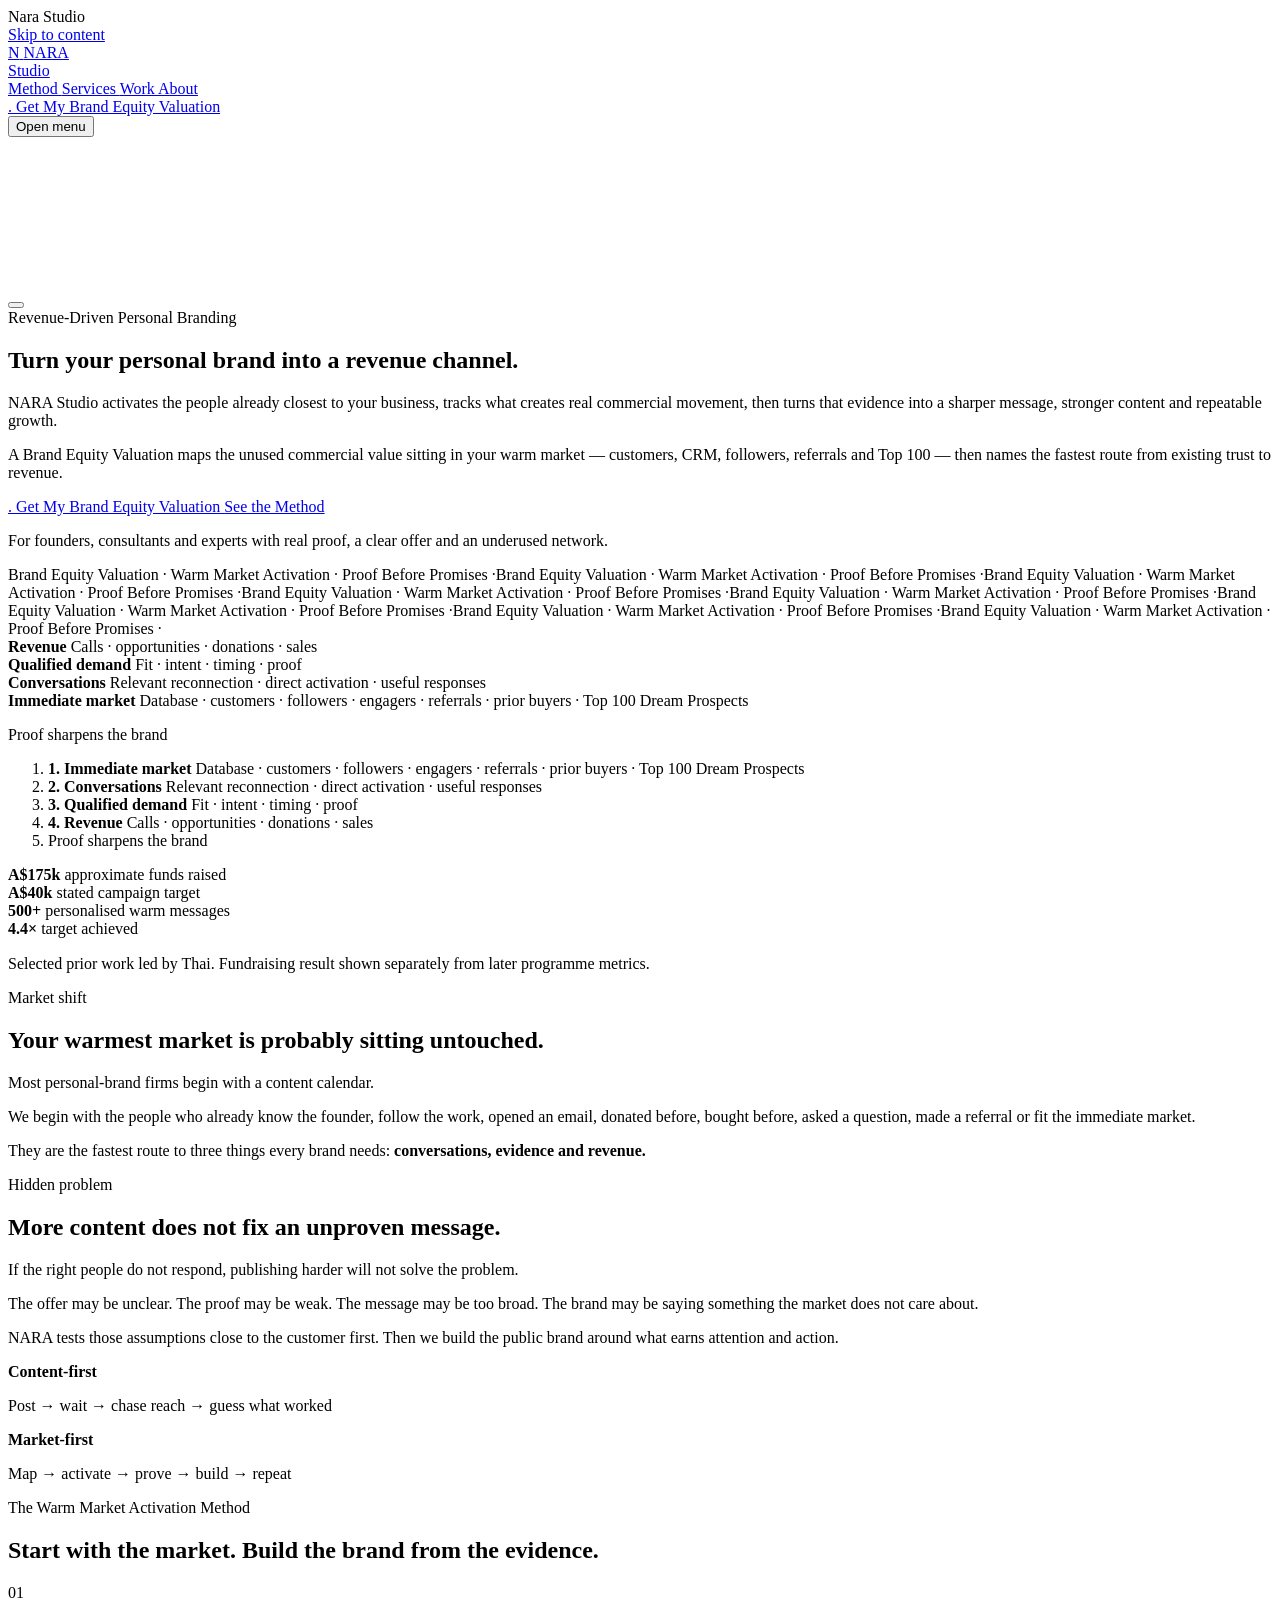
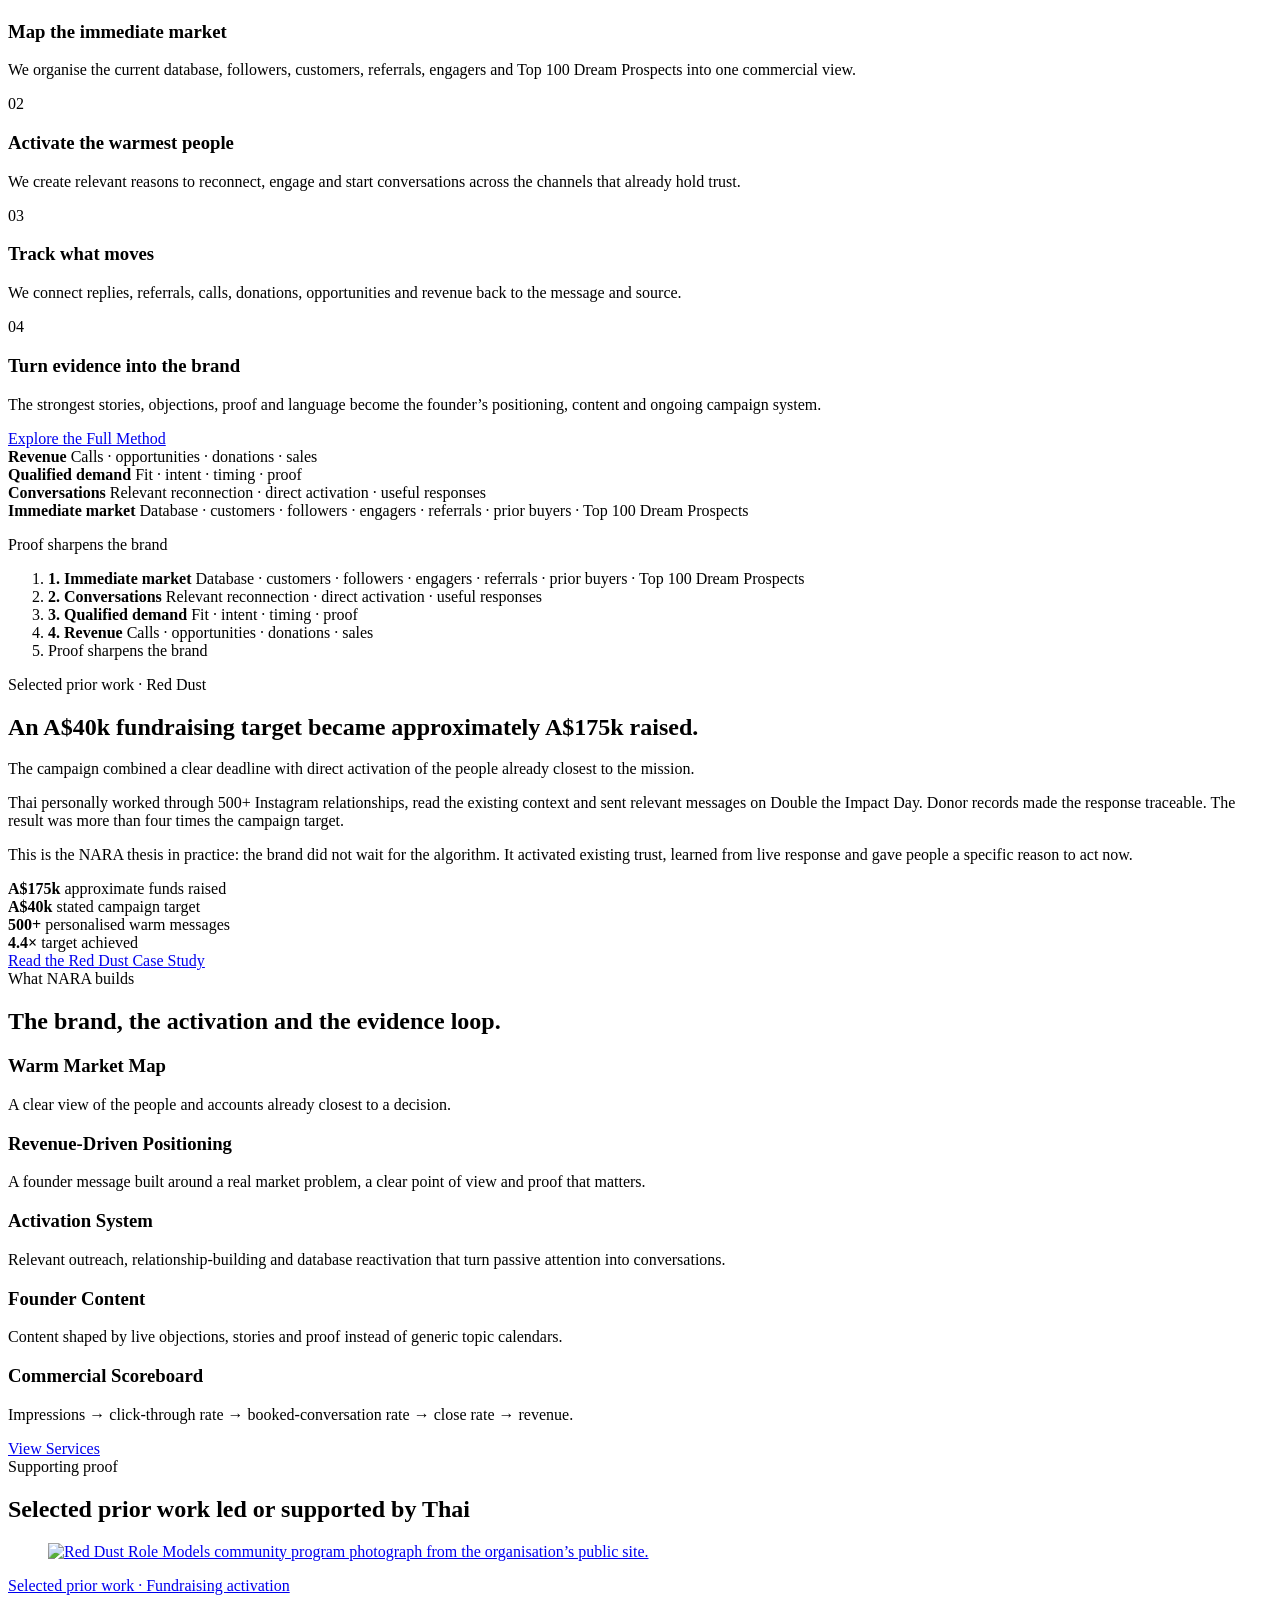
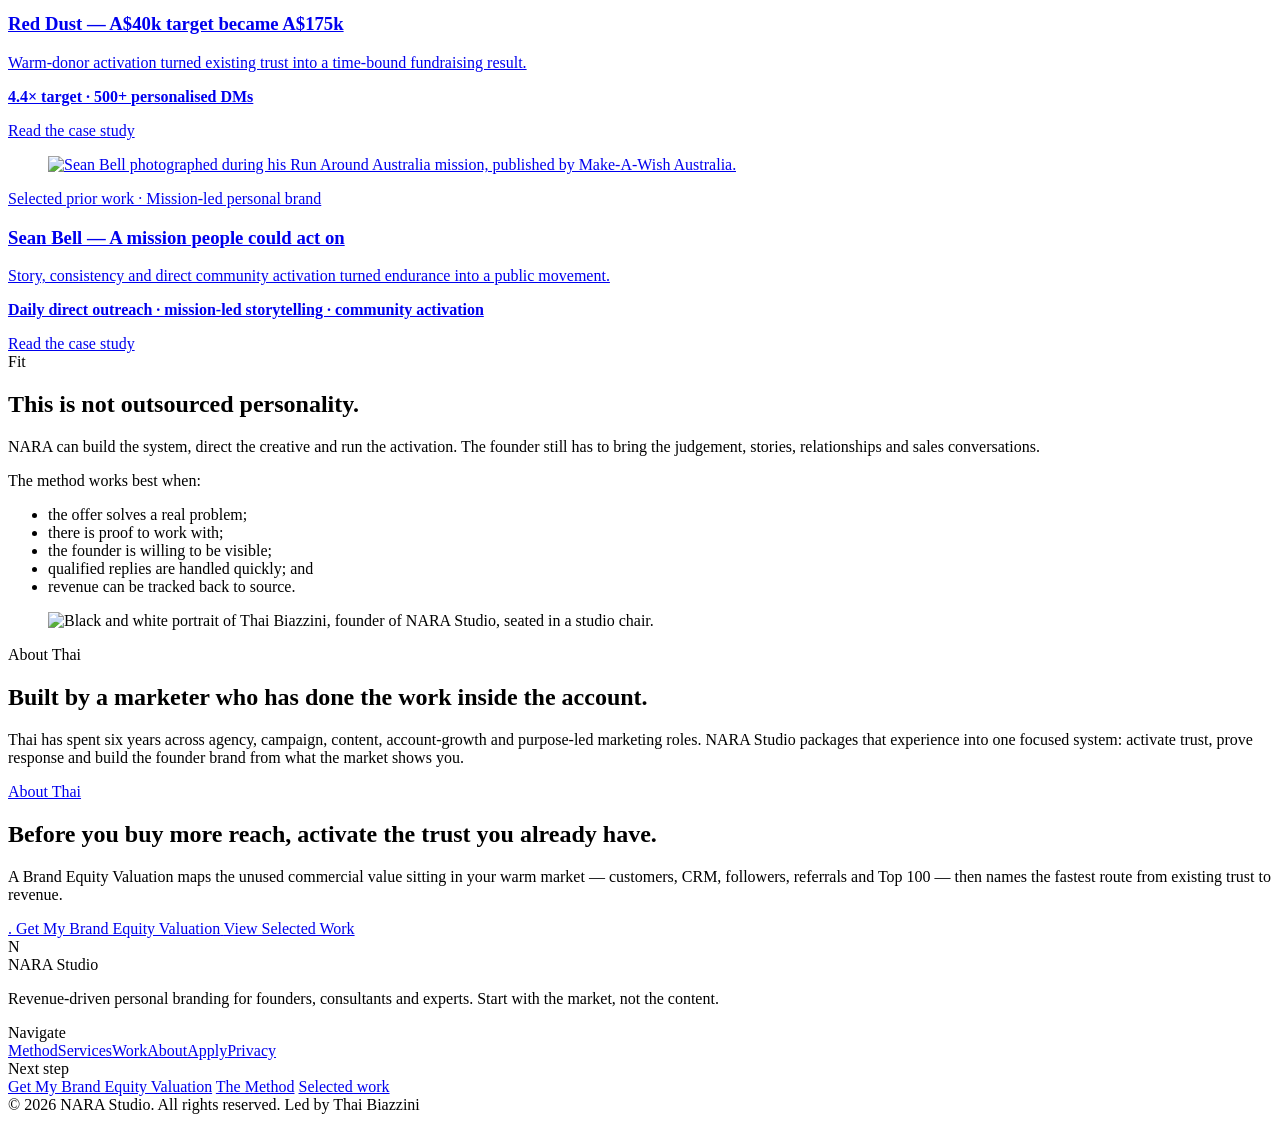
==== commit 806c828a: "Feature Red Dust with Sean Bell on the homepage." ====
--- a/index.html
+++ b/index.html
@@ -12,7 +12,7 @@
 Thai personally worked through 500+ Instagram relationships, read the existing context and sent relevant messages on Double the Impact Day. Donor records made the response traceable. The result was more than four times the campaign target.
 </p> <p class="measure">
 This is the NARA thesis in practice: the brand did not wait for the algorithm. It activated existing trust, learned from live response and gave people a specific reason to act now.
-</p> <div class="metric-grid"> <div class="metric-card"> <strong>A$175k</strong> <span>approximate funds raised</span> </div><div class="metric-card"> <strong>A$40k</strong> <span>stated campaign target</span> </div><div class="metric-card"> <strong>500+</strong> <span>personalised warm messages</span> </div><div class="metric-card"> <strong>4.4×</strong> <span>target achieved</span> </div> </div> <div class="actions"> <a class="btn btn-secondary" href="/nara-studio/work/red-dust" data-track="case_study_open" data-track-meta="red-dust" data-cursor-label="Open">  <span class="btn-label">Read the Red Dust Case Study</span>  </a> </div> </div> </section> <section class="section"> <div class="shell stack"> <span class="eyebrow">What NARA builds</span> <h2>The brand, the activation and the evidence loop.</h2> <div class="service-grid"> <article class="service-block"> <h3>Warm Market Map</h3> <p>A clear view of the people and accounts already closest to a decision.</p> </article><article class="service-block"> <h3>Revenue-Driven Positioning</h3> <p>A founder message built around a real market problem, a clear point of view and proof that matters.</p> </article><article class="service-block"> <h3>Activation System</h3> <p>Relevant outreach, relationship-building and database reactivation that turn passive attention into conversations.</p> </article><article class="service-block"> <h3>Founder Content</h3> <p>Content shaped by live objections, stories and proof instead of generic topic calendars.</p> </article><article class="service-block"> <h3>Commercial Scoreboard</h3> <p>Impressions → click-through rate → booked-conversation rate → close rate → revenue.</p> </article> </div> <div class="actions"> <a class="btn btn-secondary" href="/nara-studio/services" data-track="secondary_cta_click" data-track-meta="home-services" data-cursor-label="Open">  <span class="btn-label">View Services</span>  </a> </div> </div> </section> <section class="section section-alt"> <div class="shell stack"> <span class="eyebrow">Supporting proof</span> <h2>Selected prior work led or supported by Thai</h2> <div class="card-grid"> <a class="work-card" href="/nara-studio/work/sean-bell" data-track="case_study_open" data-track-meta="sean-bell" data-cursor-label="Study"> <figure class="work-card-media"> <img src="/nara-studio/images/work/sean-bell-portrait.jpg" alt="Sean Bell photographed during his Run Around Australia mission, published by Make-A-Wish Australia." width="960" height="720"> </figure> <span class="eyebrow">Selected prior work · Mission-led personal brand</span> <h3>Sean Bell — A mission people could act on</h3> <p>Story, consistency and direct community activation turned endurance into a public movement.</p> <p><strong>Daily direct outreach · mission-led storytelling · community activation</strong></p> <span class="microcopy">Read the case study</span> </a><a class="work-card" href="/nara-studio/work/shiv-nair" data-track="case_study_open" data-track-meta="shiv-nair" data-cursor-label="Study"> <figure class="work-card-media"> <img src="/nara-studio/images/work/shiv-nair-portrait.jpg" alt="Official Ray White portrait of Shiv Nair, founding partner of Ray White TNG." width="960" height="720"> </figure> <span class="eyebrow">Selected prior work · Local expert brand</span> <h3>Shiv Nair — Local authority before the listing</h3> <p>Repeated expertise and recognisable proof built trust before the property conversation.</p> <p><strong>Local category authority · proof-led content</strong></p> <span class="microcopy">Read the case study</span> </a> </div> </div> </section> <section class="section"> <div class="shell split"> <div class="kicker"> <span class="eyebrow">Fit</span> <h2>This is not outsourced personality.</h2> </div> <div class="stack"> <p class="lede">
+</p> <div class="metric-grid"> <div class="metric-card"> <strong>A$175k</strong> <span>approximate funds raised</span> </div><div class="metric-card"> <strong>A$40k</strong> <span>stated campaign target</span> </div><div class="metric-card"> <strong>500+</strong> <span>personalised warm messages</span> </div><div class="metric-card"> <strong>4.4×</strong> <span>target achieved</span> </div> </div> <div class="actions"> <a class="btn btn-secondary" href="/nara-studio/work/red-dust" data-track="case_study_open" data-track-meta="red-dust" data-cursor-label="Open">  <span class="btn-label">Read the Red Dust Case Study</span>  </a> </div> </div> </section> <section class="section"> <div class="shell stack"> <span class="eyebrow">What NARA builds</span> <h2>The brand, the activation and the evidence loop.</h2> <div class="service-grid"> <article class="service-block"> <h3>Warm Market Map</h3> <p>A clear view of the people and accounts already closest to a decision.</p> </article><article class="service-block"> <h3>Revenue-Driven Positioning</h3> <p>A founder message built around a real market problem, a clear point of view and proof that matters.</p> </article><article class="service-block"> <h3>Activation System</h3> <p>Relevant outreach, relationship-building and database reactivation that turn passive attention into conversations.</p> </article><article class="service-block"> <h3>Founder Content</h3> <p>Content shaped by live objections, stories and proof instead of generic topic calendars.</p> </article><article class="service-block"> <h3>Commercial Scoreboard</h3> <p>Impressions → click-through rate → booked-conversation rate → close rate → revenue.</p> </article> </div> <div class="actions"> <a class="btn btn-secondary" href="/nara-studio/services" data-track="secondary_cta_click" data-track-meta="home-services" data-cursor-label="Open">  <span class="btn-label">View Services</span>  </a> </div> </div> </section> <section class="section section-alt"> <div class="shell stack"> <span class="eyebrow">Supporting proof</span> <h2>Selected prior work led or supported by Thai</h2> <div class="card-grid"> <a class="work-card" href="/nara-studio/work/red-dust" data-track="case_study_open" data-track-meta="red-dust" data-cursor-label="Study"> <figure class="work-card-media"> <img src="/nara-studio/images/work/red-dust-community.jpg" alt="Red Dust Role Models community program photograph from the organisation’s public site." width="960" height="720"> </figure> <span class="eyebrow">Selected prior work · Fundraising activation</span> <h3>Red Dust — A$40k target became A$175k</h3> <p>Warm-donor activation turned existing trust into a time-bound fundraising result.</p> <p><strong>4.4× target · 500+ personalised DMs</strong></p> <span class="microcopy">Read the case study</span> </a><a class="work-card" href="/nara-studio/work/sean-bell" data-track="case_study_open" data-track-meta="sean-bell" data-cursor-label="Study"> <figure class="work-card-media"> <img src="/nara-studio/images/work/sean-bell-portrait.jpg" alt="Sean Bell photographed during his Run Around Australia mission, published by Make-A-Wish Australia." width="960" height="720"> </figure> <span class="eyebrow">Selected prior work · Mission-led personal brand</span> <h3>Sean Bell — A mission people could act on</h3> <p>Story, consistency and direct community activation turned endurance into a public movement.</p> <p><strong>Daily direct outreach · mission-led storytelling · community activation</strong></p> <span class="microcopy">Read the case study</span> </a> </div> </div> </section> <section class="section"> <div class="shell split"> <div class="kicker"> <span class="eyebrow">Fit</span> <h2>This is not outsourced personality.</h2> </div> <div class="stack"> <p class="lede">
 NARA can build the system, direct the creative and run the activation. The founder still has to bring the judgement, stories, relationships and sales conversations.
 </p> <p>The method works best when:</p> <ul class="list"> <li>the offer solves a real problem;</li> <li>there is proof to work with;</li> <li>the founder is willing to be visible;</li> <li>qualified replies are handled quickly; and</li> <li>revenue can be tracked back to source.</li> </ul> </div> </div> </section> <section class="section section-alt"> <div class="shell about-grid"> <figure class="portrait-frame"> <img class="portrait" src="/nara-studio/images/nara-portrait.jpg" width="960" height="1200" alt="Black and white portrait of Thai Biazzini, founder of NARA Studio, seated in a studio chair."> </figure> <div class="stack"> <span class="eyebrow">About Thai</span> <h2>Built by a marketer who has done the work inside the account.</h2> <p class="muted">
 Thai has spent six years across agency, campaign, content, account-growth and purpose-led marketing roles. NARA Studio packages that experience into one focused system: activate trust, prove response and build the founder brand from what the market shows you.
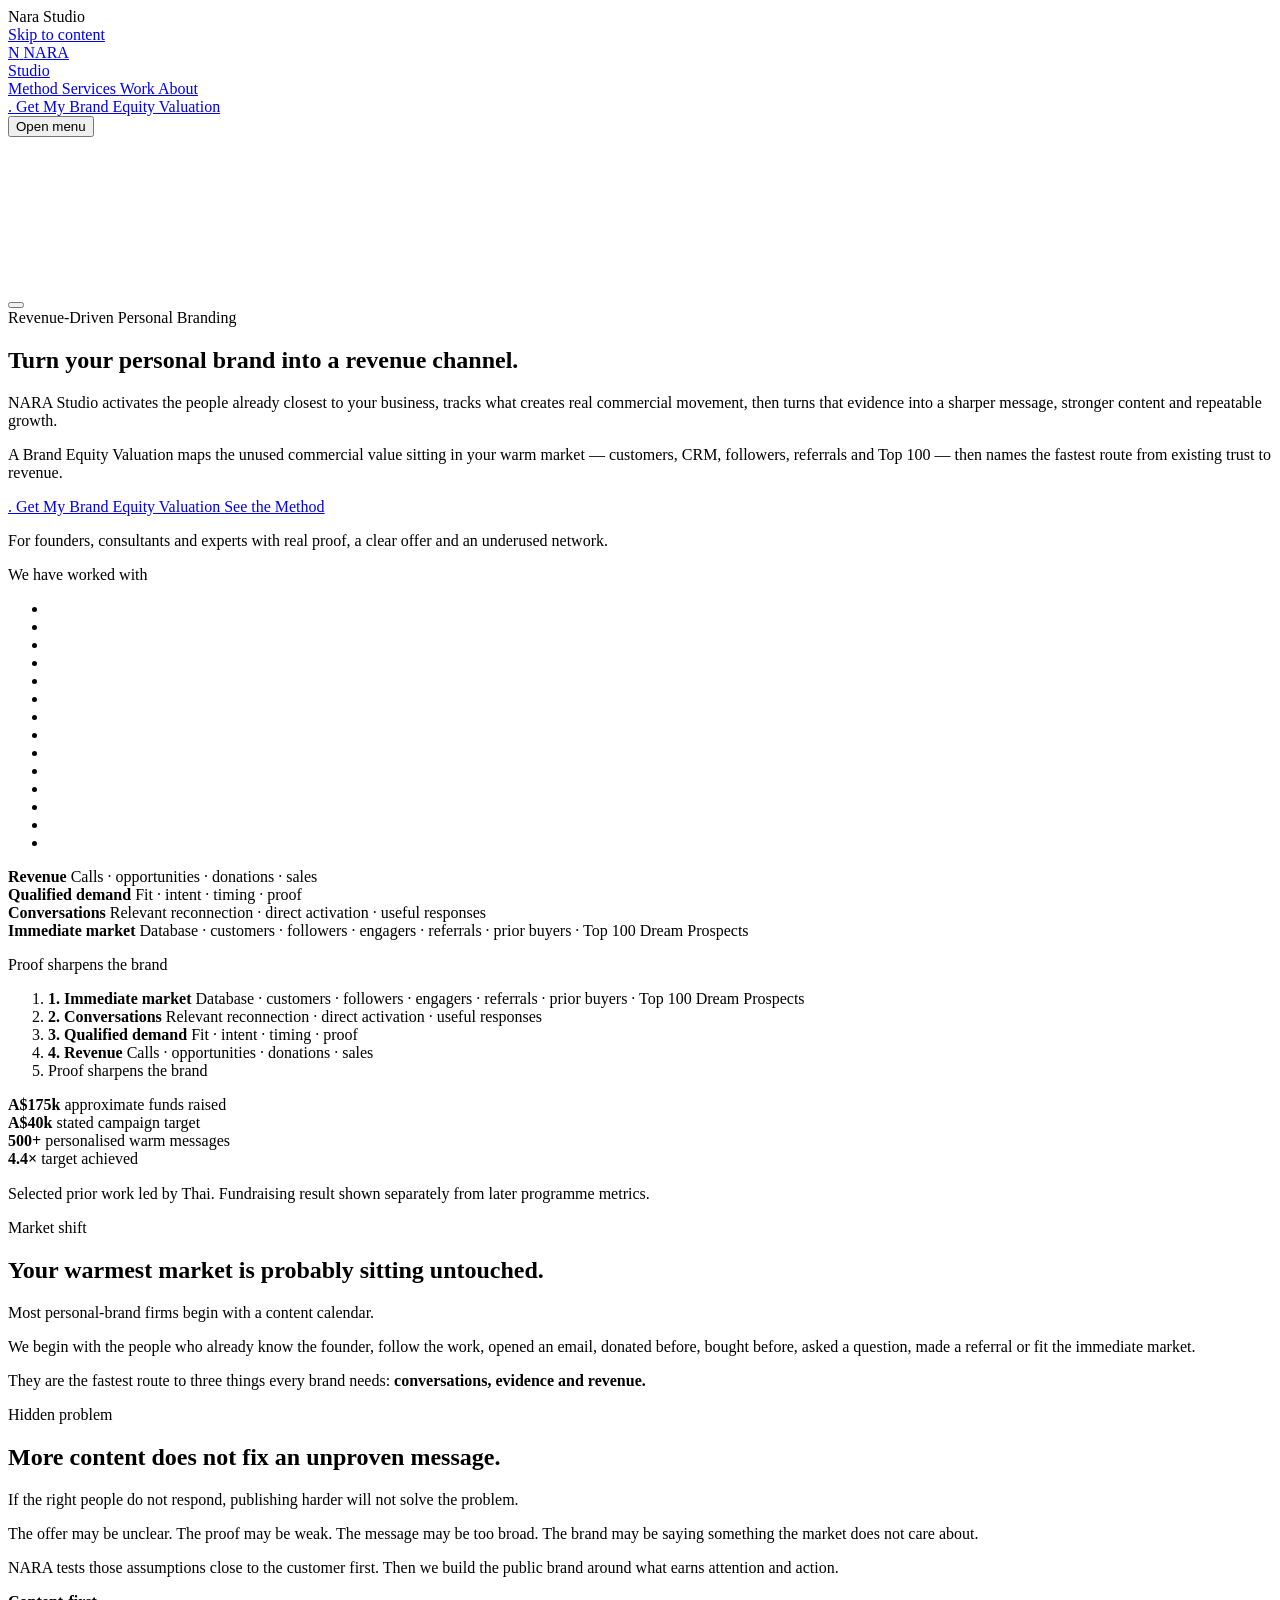
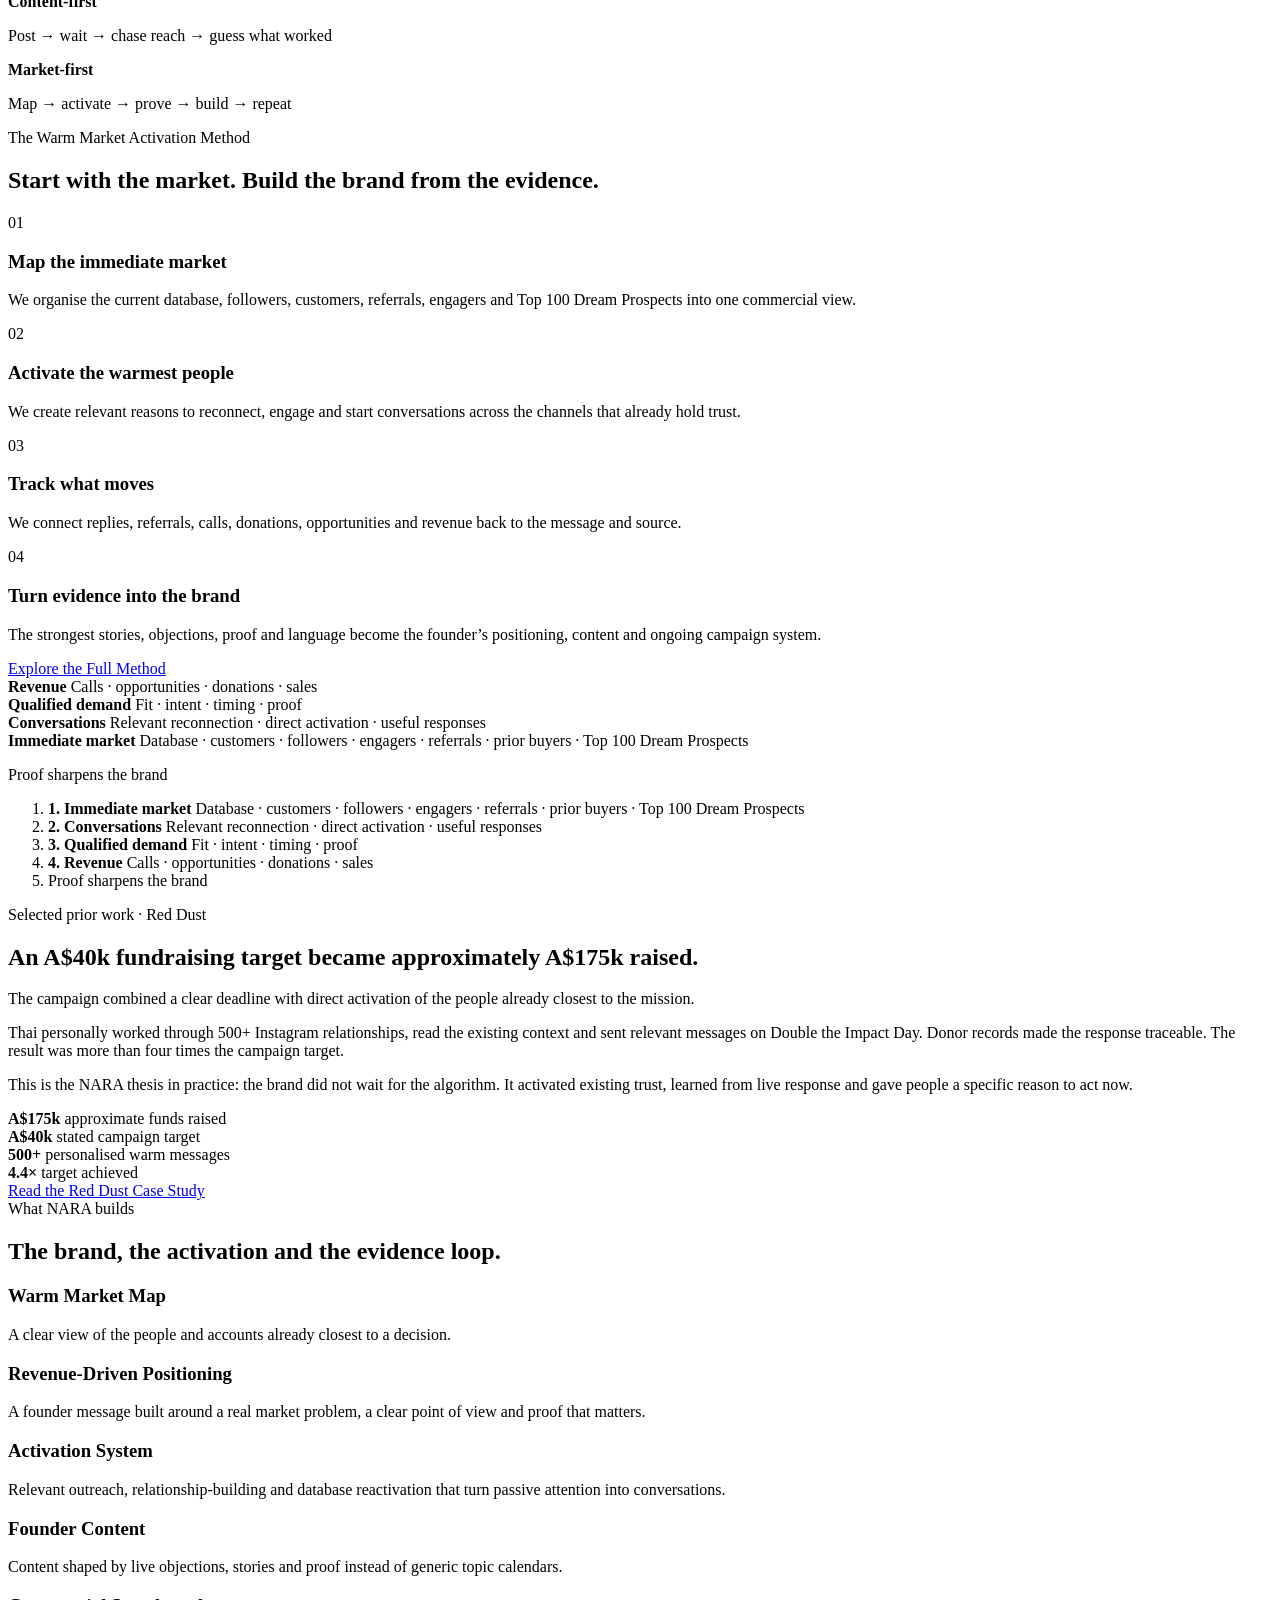
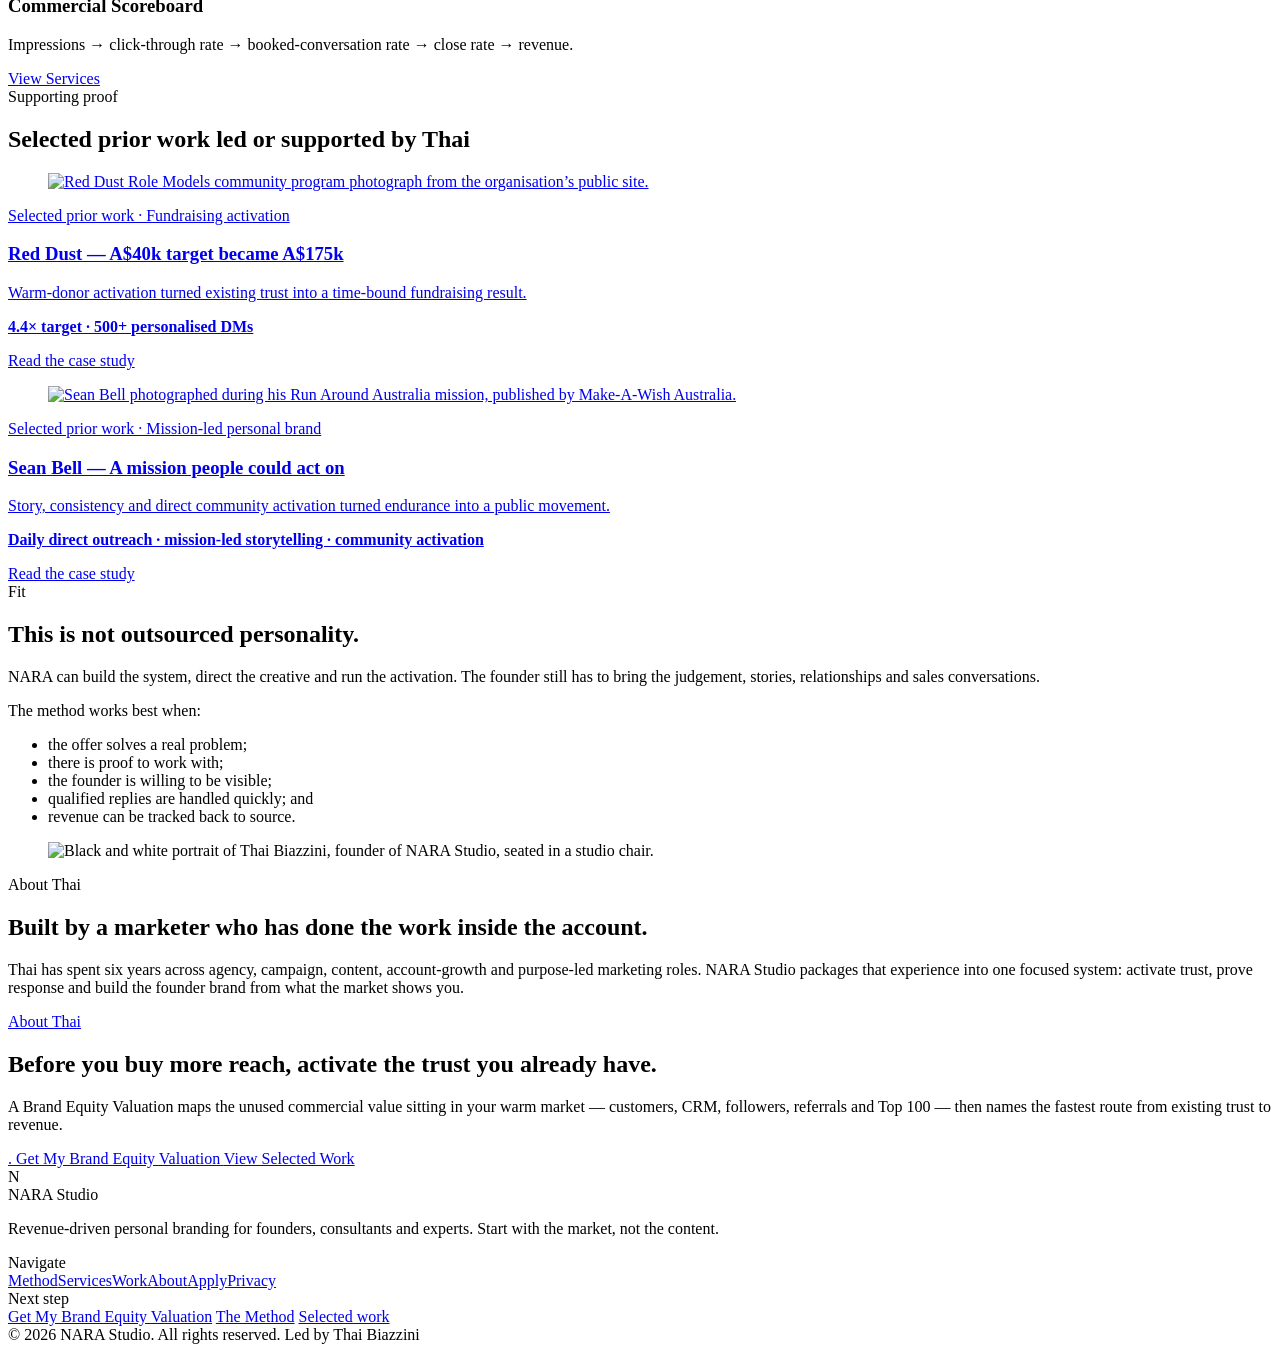
==== commit 4b08d474: "Add a scrolling We have worked with trust bar under the homepage hero." ====
--- a/index.html
+++ b/index.html
@@ -1,6 +1,6 @@
-<!DOCTYPE html><html lang="en"> <head><meta charset="UTF-8"><meta name="viewport" content="width=device-width, initial-scale=1"><title>Revenue-Driven Personal Branding | NARA Studio</title><meta name="description" content="NARA Studio activates your warmest market, proves what creates conversations and revenue, then builds the founder brand around that evidence."><link rel="canonical" href="https://beniskillen.github.io/nara-studio/"><meta property="og:type" content="website"><meta property="og:site_name" content="NARA Studio"><meta property="og:title" content="Revenue-Driven Personal Branding | NARA Studio"><meta property="og:description" content="NARA Studio activates your warmest market, proves what creates conversations and revenue, then builds the founder brand around that evidence."><meta property="og:url" content="https://beniskillen.github.io/nara-studio/"><meta property="og:image" content="https://beniskillen.github.io/nara-studio/images/nara-portrait.jpg"><meta property="og:locale" content="en_AU"><meta name="twitter:card" content="summary_large_image"><meta name="twitter:title" content="Revenue-Driven Personal Branding | NARA Studio"><meta name="twitter:description" content="NARA Studio activates your warmest market, proves what creates conversations and revenue, then builds the founder brand around that evidence."><meta name="twitter:image" content="https://beniskillen.github.io/nara-studio/images/nara-portrait.jpg"><link rel="icon" href="/nara-studio/favicon.svg" type="image/svg+xml"><link rel="preconnect" href="https://fonts.googleapis.com"><link rel="preconnect" href="https://fonts.gstatic.com" crossorigin><link href="https://fonts.googleapis.com/css2?family=Great+Vibes&family=Poppins:wght@400;500;600;700&display=swap" rel="stylesheet"><script type="application/ld+json">{"@context":"https://schema.org","@type":"ProfessionalService","name":"NARA Studio","description":"NARA Studio activates your warmest market, proves what creates conversations and revenue, then builds the founder brand around that evidence.","url":"https://beniskillen.github.io/nara-studio/","founder":{"@type":"Person","name":"Thai Biazzini"},"areaServed":"Worldwide"}</script><link rel="stylesheet" href="/nara-studio/_astro/BaseLayout.CiuPEcSQ.css"></head> <body class="home"> <div class="cursor" data-cursor aria-hidden="true"> <div class="cursor-core"></div> <div class="cursor-copy" data-cursor-label>Nara Studio</div> </div> <div class="cursor-dot" data-cursor-dot aria-hidden="true"></div> <a class="skip-link" href="#main" data-astro-cid-wpvy4v7s>Skip to content</a> <header class="site-header" data-site-header data-astro-cid-wpvy4v7s> <div class="shell nav-inner" data-astro-cid-wpvy4v7s> <a class="brand magnetic" href="/nara-studio/" aria-label="NARA Studio home" data-astro-cid-wpvy4v7s> <span class="brand-mark" aria-hidden="true" data-astro-cid-wpvy4v7s>N</span> <span class="brand-word" data-astro-cid-wpvy4v7s>NARA<br data-astro-cid-wpvy4v7s>Studio</span> </a> <nav class="nav-links" aria-label="Primary" data-astro-cid-wpvy4v7s> <a href="/nara-studio/method" data-astro-cid-wpvy4v7s> Method </a><a href="/nara-studio/services" data-astro-cid-wpvy4v7s> Services </a><a href="/nara-studio/work" data-astro-cid-wpvy4v7s> Work </a><a href="/nara-studio/about" data-astro-cid-wpvy4v7s> About </a> </nav> <div class="nav-cta" data-astro-cid-wpvy4v7s> <a class="btn btn-primary" href="/nara-studio/apply" data-track="primary_cta_click" data-track-meta="nav" data-cursor-label="Open" data-astro-cid-wpvy4v7s> <span class="dot" aria-hidden="true" data-astro-cid-wpvy4v7s>.</span> <span class="btn-label" data-astro-cid-wpvy4v7s>Get My Brand Equity Valuation</span> <span class="spark" aria-hidden="true" data-astro-cid-wpvy4v7s></span> </a> </div> <button class="menu-toggle" type="button" aria-expanded="false" aria-controls="mobile-nav" data-menu-open data-astro-cid-wpvy4v7s> <span data-astro-cid-wpvy4v7s></span> <span class="visually-hidden" data-astro-cid-wpvy4v7s>Open menu</span> </button> </div> </header> <div class="mobile-nav" id="mobile-nav" hidden data-mobile-nav data-astro-cid-wpvy4v7s> <div class="mobile-nav-top" data-astro-cid-wpvy4v7s> <a class="brand" href="/nara-studio/" aria-label="NARA Studio home" data-astro-cid-wpvy4v7s> <span class="brand-mark" aria-hidden="true" data-astro-cid-wpvy4v7s>N</span> <span class="brand-word" data-astro-cid-wpvy4v7s>NARA<br data-astro-cid-wpvy4v7s>Studio</span> </a> <button class="menu-close" type="button" data-menu-close aria-label="Close menu" data-astro-cid-wpvy4v7s></button> </div> <nav aria-label="Mobile" data-astro-cid-wpvy4v7s> <a href="/nara-studio/method" data-astro-cid-wpvy4v7s> Method </a><a href="/nara-studio/services" data-astro-cid-wpvy4v7s> Services </a><a href="/nara-studio/work" data-astro-cid-wpvy4v7s> Work </a><a href="/nara-studio/about" data-astro-cid-wpvy4v7s> About </a> <a class="btn btn-primary" href="/nara-studio/apply" data-track="primary_cta_click" data-track-meta="mobile-nav" data-cursor-label="Open" data-astro-cid-wpvy4v7s> <span class="dot" aria-hidden="true" data-astro-cid-wpvy4v7s>.</span> <span class="btn-label" data-astro-cid-wpvy4v7s>Get My Brand Equity Valuation</span> <span class="spark" aria-hidden="true" data-astro-cid-wpvy4v7s></span> </a> </nav> </div>  <main id="main"> <section class="hero" data-cursor-fill="#f2efa3" data-cursor-text="#1d1d1b"> <div class="hero-media"> <video data-hero-video autoplay muted loop playsinline poster="/nara-studio/images/nara-portrait.jpg"> <source src="/nara-studio/video/hero.mp4" type="video/mp4"> </video> </div> <button class="video-toggle is-playing" type="button" data-video-toggle data-cursor-label="Play" aria-label="Pause background video"> <span></span> </button> <div class="wide-shell hero-grid"> <div class="hero-copy"> <span class="eyebrow">Revenue-Driven Personal Branding</span> <h1>Turn your personal brand into a revenue channel.</h1> <p class="lede muted">
+<!DOCTYPE html><html lang="en"> <head><meta charset="UTF-8"><meta name="viewport" content="width=device-width, initial-scale=1"><title>Revenue-Driven Personal Branding | NARA Studio</title><meta name="description" content="NARA Studio activates your warmest market, proves what creates conversations and revenue, then builds the founder brand around that evidence."><link rel="canonical" href="https://beniskillen.github.io/nara-studio/"><meta property="og:type" content="website"><meta property="og:site_name" content="NARA Studio"><meta property="og:title" content="Revenue-Driven Personal Branding | NARA Studio"><meta property="og:description" content="NARA Studio activates your warmest market, proves what creates conversations and revenue, then builds the founder brand around that evidence."><meta property="og:url" content="https://beniskillen.github.io/nara-studio/"><meta property="og:image" content="https://beniskillen.github.io/nara-studio/images/nara-portrait.jpg"><meta property="og:locale" content="en_AU"><meta name="twitter:card" content="summary_large_image"><meta name="twitter:title" content="Revenue-Driven Personal Branding | NARA Studio"><meta name="twitter:description" content="NARA Studio activates your warmest market, proves what creates conversations and revenue, then builds the founder brand around that evidence."><meta name="twitter:image" content="https://beniskillen.github.io/nara-studio/images/nara-portrait.jpg"><link rel="icon" href="/nara-studio/favicon.svg" type="image/svg+xml"><link rel="preconnect" href="https://fonts.googleapis.com"><link rel="preconnect" href="https://fonts.gstatic.com" crossorigin><link href="https://fonts.googleapis.com/css2?family=Great+Vibes&family=Poppins:wght@400;500;600;700&display=swap" rel="stylesheet"><script type="application/ld+json">{"@context":"https://schema.org","@type":"ProfessionalService","name":"NARA Studio","description":"NARA Studio activates your warmest market, proves what creates conversations and revenue, then builds the founder brand around that evidence.","url":"https://beniskillen.github.io/nara-studio/","founder":{"@type":"Person","name":"Thai Biazzini"},"areaServed":"Worldwide"}</script><link rel="stylesheet" href="/nara-studio/_astro/BaseLayout.Bf2GnnvX.css"></head> <body class="home"> <div class="cursor" data-cursor aria-hidden="true"> <div class="cursor-core"></div> <div class="cursor-copy" data-cursor-label>Nara Studio</div> </div> <div class="cursor-dot" data-cursor-dot aria-hidden="true"></div> <a class="skip-link" href="#main" data-astro-cid-wpvy4v7s>Skip to content</a> <header class="site-header" data-site-header data-astro-cid-wpvy4v7s> <div class="shell nav-inner" data-astro-cid-wpvy4v7s> <a class="brand magnetic" href="/nara-studio/" aria-label="NARA Studio home" data-astro-cid-wpvy4v7s> <span class="brand-mark" aria-hidden="true" data-astro-cid-wpvy4v7s>N</span> <span class="brand-word" data-astro-cid-wpvy4v7s>NARA<br data-astro-cid-wpvy4v7s>Studio</span> </a> <nav class="nav-links" aria-label="Primary" data-astro-cid-wpvy4v7s> <a href="/nara-studio/method" data-astro-cid-wpvy4v7s> Method </a><a href="/nara-studio/services" data-astro-cid-wpvy4v7s> Services </a><a href="/nara-studio/work" data-astro-cid-wpvy4v7s> Work </a><a href="/nara-studio/about" data-astro-cid-wpvy4v7s> About </a> </nav> <div class="nav-cta" data-astro-cid-wpvy4v7s> <a class="btn btn-primary" href="/nara-studio/apply" data-track="primary_cta_click" data-track-meta="nav" data-cursor-label="Open" data-astro-cid-wpvy4v7s> <span class="dot" aria-hidden="true" data-astro-cid-wpvy4v7s>.</span> <span class="btn-label" data-astro-cid-wpvy4v7s>Get My Brand Equity Valuation</span> <span class="spark" aria-hidden="true" data-astro-cid-wpvy4v7s></span> </a> </div> <button class="menu-toggle" type="button" aria-expanded="false" aria-controls="mobile-nav" data-menu-open data-astro-cid-wpvy4v7s> <span data-astro-cid-wpvy4v7s></span> <span class="visually-hidden" data-astro-cid-wpvy4v7s>Open menu</span> </button> </div> </header> <div class="mobile-nav" id="mobile-nav" hidden data-mobile-nav data-astro-cid-wpvy4v7s> <div class="mobile-nav-top" data-astro-cid-wpvy4v7s> <a class="brand" href="/nara-studio/" aria-label="NARA Studio home" data-astro-cid-wpvy4v7s> <span class="brand-mark" aria-hidden="true" data-astro-cid-wpvy4v7s>N</span> <span class="brand-word" data-astro-cid-wpvy4v7s>NARA<br data-astro-cid-wpvy4v7s>Studio</span> </a> <button class="menu-close" type="button" data-menu-close aria-label="Close menu" data-astro-cid-wpvy4v7s></button> </div> <nav aria-label="Mobile" data-astro-cid-wpvy4v7s> <a href="/nara-studio/method" data-astro-cid-wpvy4v7s> Method </a><a href="/nara-studio/services" data-astro-cid-wpvy4v7s> Services </a><a href="/nara-studio/work" data-astro-cid-wpvy4v7s> Work </a><a href="/nara-studio/about" data-astro-cid-wpvy4v7s> About </a> <a class="btn btn-primary" href="/nara-studio/apply" data-track="primary_cta_click" data-track-meta="mobile-nav" data-cursor-label="Open" data-astro-cid-wpvy4v7s> <span class="dot" aria-hidden="true" data-astro-cid-wpvy4v7s>.</span> <span class="btn-label" data-astro-cid-wpvy4v7s>Get My Brand Equity Valuation</span> <span class="spark" aria-hidden="true" data-astro-cid-wpvy4v7s></span> </a> </nav> </div>  <main id="main"> <section class="hero" data-cursor-fill="#f2efa3" data-cursor-text="#1d1d1b"> <div class="hero-media"> <video data-hero-video autoplay muted loop playsinline poster="/nara-studio/images/nara-portrait.jpg"> <source src="/nara-studio/video/hero.mp4" type="video/mp4"> </video> </div> <button class="video-toggle is-playing" type="button" data-video-toggle data-cursor-label="Play" aria-label="Pause background video"> <span></span> </button> <div class="wide-shell hero-grid"> <div class="hero-copy"> <span class="eyebrow">Revenue-Driven Personal Branding</span> <h1>Turn your personal brand into a revenue channel.</h1> <p class="lede muted">
 NARA Studio activates the people already closest to your business, tracks what creates real commercial movement, then turns that evidence into a sharper message, stronger content and repeatable growth.
-</p> </div> <div class="hero-aside"> <p>A Brand Equity Valuation maps the unused commercial value sitting in your warm market — customers, CRM, followers, referrals and Top 100 — then names the fastest route from existing trust to revenue.</p> <div class="actions"> <a class="btn btn-primary" href="/nara-studio/apply" data-track="primary_cta_click" data-track-meta="hero" data-cursor-label="Open"> <span class="dot" aria-hidden="true">.</span> <span class="btn-label">Get My Brand Equity Valuation</span> <span class="spark" aria-hidden="true"></span> </a> <a class="btn btn-secondary" href="/nara-studio/method" data-track="method_cta_click" data-track-meta="hero" data-cursor-label="Open">  <span class="btn-label">See the Method</span>  </a> </div> <p class="microcopy">For founders, consultants and experts with real proof, a clear offer and an underused network.</p> </div> </div> </section> <div class="marquee" aria-hidden="true"> <div class="marquee-track"> <span>Brand Equity Valuation · Warm Market Activation · Proof Before Promises ·</span><span>Brand Equity Valuation · Warm Market Activation · Proof Before Promises ·</span><span>Brand Equity Valuation · Warm Market Activation · Proof Before Promises ·</span><span>Brand Equity Valuation · Warm Market Activation · Proof Before Promises ·</span><span>Brand Equity Valuation · Warm Market Activation · Proof Before Promises ·</span><span>Brand Equity Valuation · Warm Market Activation · Proof Before Promises ·</span><span>Brand Equity Valuation · Warm Market Activation · Proof Before Promises ·</span><span>Brand Equity Valuation · Warm Market Activation · Proof Before Promises ·</span> </div> </div> <section class="section" data-cursor-fill="#1d1d1b" data-cursor-text="#f2efa3"> <div class="wide-shell hero-follow"> <div class="mechanism compact" aria-label="The Warm Market Activation Method"> <div class="pyramid pyramid-desktop"> <div class="pyramid-layer" style="--w:42%; --fill:color-mix(in srgb, var(--yellow) 55%, var(--paper))"> <strong>Revenue</strong> <span>Calls · opportunities · donations · sales</span> </div><div class="pyramid-layer" style="--w:58%; --fill:color-mix(in srgb, var(--yellow-deep) 38%, var(--paper))"> <strong>Qualified demand</strong> <span>Fit · intent · timing · proof</span> </div><div class="pyramid-layer" style="--w:76%; --fill:color-mix(in srgb, var(--yellow) 22%, var(--paper))"> <strong>Conversations</strong> <span>Relevant reconnection · direct activation · useful responses</span> </div><div class="pyramid-layer" style="--w:100%; --fill:color-mix(in srgb, var(--yellow) 12%, var(--paper))"> <strong>Immediate market</strong> <span>Database · customers · followers · engagers · referrals · prior buyers · Top 100 Dream Prospects</span> </div> <p class="pyramid-loop">Proof sharpens the brand</p> </div> <ol class="pyramid pyramid-mobile"> <li class="pyramid-layer" style="--w:100%; --fill:color-mix(in srgb, var(--yellow) 12%, var(--paper))"> <strong>1. Immediate market</strong> <span>Database · customers · followers · engagers · referrals · prior buyers · Top 100 Dream Prospects</span> </li><li class="pyramid-layer" style="--w:100%; --fill:color-mix(in srgb, var(--yellow) 22%, var(--paper))"> <strong>2. Conversations</strong> <span>Relevant reconnection · direct activation · useful responses</span> </li><li class="pyramid-layer" style="--w:100%; --fill:color-mix(in srgb, var(--yellow-deep) 38%, var(--paper))"> <strong>3. Qualified demand</strong> <span>Fit · intent · timing · proof</span> </li><li class="pyramid-layer" style="--w:100%; --fill:color-mix(in srgb, var(--yellow) 55%, var(--paper))"> <strong>4. Revenue</strong> <span>Calls · opportunities · donations · sales</span> </li> <li class="pyramid-loop">Proof sharpens the brand</li> </ol> </div> </div> </section> <div class="proof-strip"> <div class="shell"> <div class="proof-grid"> <div class="proof-item"> <strong>A$175k</strong> <span>approximate funds raised</span> </div><div class="proof-item"> <strong>A$40k</strong> <span>stated campaign target</span> </div><div class="proof-item"> <strong>500+</strong> <span>personalised warm messages</span> </div><div class="proof-item"> <strong>4.4×</strong> <span>target achieved</span> </div> </div> <p class="microcopy" style="margin-top:1.1rem">Selected prior work led by Thai. Fundraising result shown separately from later programme metrics.</p> </div> </div> <section class="section"> <div class="shell split"> <div class="kicker"> <span class="eyebrow">Market shift</span> <h2>Your warmest market is probably sitting untouched.</h2> </div> <div class="stack"> <p class="lede">Most personal-brand firms begin with a content calendar.</p> <p class="muted">
+</p> </div> <div class="hero-aside"> <p>A Brand Equity Valuation maps the unused commercial value sitting in your warm market — customers, CRM, followers, referrals and Top 100 — then names the fastest route from existing trust to revenue.</p> <div class="actions"> <a class="btn btn-primary" href="/nara-studio/apply" data-track="primary_cta_click" data-track-meta="hero" data-cursor-label="Open"> <span class="dot" aria-hidden="true">.</span> <span class="btn-label">Get My Brand Equity Valuation</span> <span class="spark" aria-hidden="true"></span> </a> <a class="btn btn-secondary" href="/nara-studio/method" data-track="method_cta_click" data-track-meta="hero" data-cursor-label="Open">  <span class="btn-label">See the Method</span>  </a> </div> <p class="microcopy">For founders, consultants and experts with real proof, a clear offer and an underused network.</p> </div> </div> </section> <section class="trust-bar" aria-label="We have worked with Goodfields Eatery, Table Manners, Ray White, Sean Bell, Fortem Media, Red Dust Role Models, Cali Press" data-cursor-fill="#1d1d1b" data-cursor-text="#f2efa3"> <div class="trust-label"> <span>We have worked with</span> </div> <div class="trust-viewport"> <ul class="trust-track" aria-hidden="true"> <li class="trust-item"> <img src="/nara-studio/images/logos/goodfields.svg" alt=""> </li><li class="trust-item"> <img src="/nara-studio/images/logos/table-manners.svg" alt=""> </li><li class="trust-item"> <img src="/nara-studio/images/logos/ray-white.svg" alt=""> </li><li class="trust-item"> <img src="/nara-studio/images/logos/sean-bell.svg" alt=""> </li><li class="trust-item"> <img src="/nara-studio/images/logos/fortem-media.svg" alt=""> </li><li class="trust-item"> <img src="/nara-studio/images/logos/red-dust.svg" alt=""> </li><li class="trust-item"> <img src="/nara-studio/images/logos/cali-press.webp" alt=""> </li><li class="trust-item"> <img src="/nara-studio/images/logos/goodfields.svg" alt=""> </li><li class="trust-item"> <img src="/nara-studio/images/logos/table-manners.svg" alt=""> </li><li class="trust-item"> <img src="/nara-studio/images/logos/ray-white.svg" alt=""> </li><li class="trust-item"> <img src="/nara-studio/images/logos/sean-bell.svg" alt=""> </li><li class="trust-item"> <img src="/nara-studio/images/logos/fortem-media.svg" alt=""> </li><li class="trust-item"> <img src="/nara-studio/images/logos/red-dust.svg" alt=""> </li><li class="trust-item"> <img src="/nara-studio/images/logos/cali-press.webp" alt=""> </li> </ul> </div> </section> <section class="section" data-cursor-fill="#1d1d1b" data-cursor-text="#f2efa3"> <div class="wide-shell hero-follow"> <div class="mechanism compact" aria-label="The Warm Market Activation Method"> <div class="pyramid pyramid-desktop"> <div class="pyramid-layer" style="--w:42%; --fill:color-mix(in srgb, var(--yellow) 55%, var(--paper))"> <strong>Revenue</strong> <span>Calls · opportunities · donations · sales</span> </div><div class="pyramid-layer" style="--w:58%; --fill:color-mix(in srgb, var(--yellow-deep) 38%, var(--paper))"> <strong>Qualified demand</strong> <span>Fit · intent · timing · proof</span> </div><div class="pyramid-layer" style="--w:76%; --fill:color-mix(in srgb, var(--yellow) 22%, var(--paper))"> <strong>Conversations</strong> <span>Relevant reconnection · direct activation · useful responses</span> </div><div class="pyramid-layer" style="--w:100%; --fill:color-mix(in srgb, var(--yellow) 12%, var(--paper))"> <strong>Immediate market</strong> <span>Database · customers · followers · engagers · referrals · prior buyers · Top 100 Dream Prospects</span> </div> <p class="pyramid-loop">Proof sharpens the brand</p> </div> <ol class="pyramid pyramid-mobile"> <li class="pyramid-layer" style="--w:100%; --fill:color-mix(in srgb, var(--yellow) 12%, var(--paper))"> <strong>1. Immediate market</strong> <span>Database · customers · followers · engagers · referrals · prior buyers · Top 100 Dream Prospects</span> </li><li class="pyramid-layer" style="--w:100%; --fill:color-mix(in srgb, var(--yellow) 22%, var(--paper))"> <strong>2. Conversations</strong> <span>Relevant reconnection · direct activation · useful responses</span> </li><li class="pyramid-layer" style="--w:100%; --fill:color-mix(in srgb, var(--yellow-deep) 38%, var(--paper))"> <strong>3. Qualified demand</strong> <span>Fit · intent · timing · proof</span> </li><li class="pyramid-layer" style="--w:100%; --fill:color-mix(in srgb, var(--yellow) 55%, var(--paper))"> <strong>4. Revenue</strong> <span>Calls · opportunities · donations · sales</span> </li> <li class="pyramid-loop">Proof sharpens the brand</li> </ol> </div> </div> </section> <div class="proof-strip"> <div class="shell"> <div class="proof-grid"> <div class="proof-item"> <strong>A$175k</strong> <span>approximate funds raised</span> </div><div class="proof-item"> <strong>A$40k</strong> <span>stated campaign target</span> </div><div class="proof-item"> <strong>500+</strong> <span>personalised warm messages</span> </div><div class="proof-item"> <strong>4.4×</strong> <span>target achieved</span> </div> </div> <p class="microcopy" style="margin-top:1.1rem">Selected prior work led by Thai. Fundraising result shown separately from later programme metrics.</p> </div> </div> <section class="section"> <div class="shell split"> <div class="kicker"> <span class="eyebrow">Market shift</span> <h2>Your warmest market is probably sitting untouched.</h2> </div> <div class="stack"> <p class="lede">Most personal-brand firms begin with a content calendar.</p> <p class="muted">
 We begin with the people who already know the founder, follow the work, opened an email, donated before, bought before, asked a question, made a referral or fit the immediate market.
 </p> <p>They are the fastest route to three things every brand needs: <strong>conversations, evidence and revenue.</strong></p> </div> </div> </section> <section class="section section-dark"> <div class="shell split"> <div class="kicker"> <span class="eyebrow">Hidden problem</span> <h2>More content does not fix an unproven message.</h2> </div> <div class="stack"> <p class="lede">If the right people do not respond, publishing harder will not solve the problem.</p> <p>
 The offer may be unclear. The proof may be weak. The message may be too broad. The brand may be saying something the market does not care about.
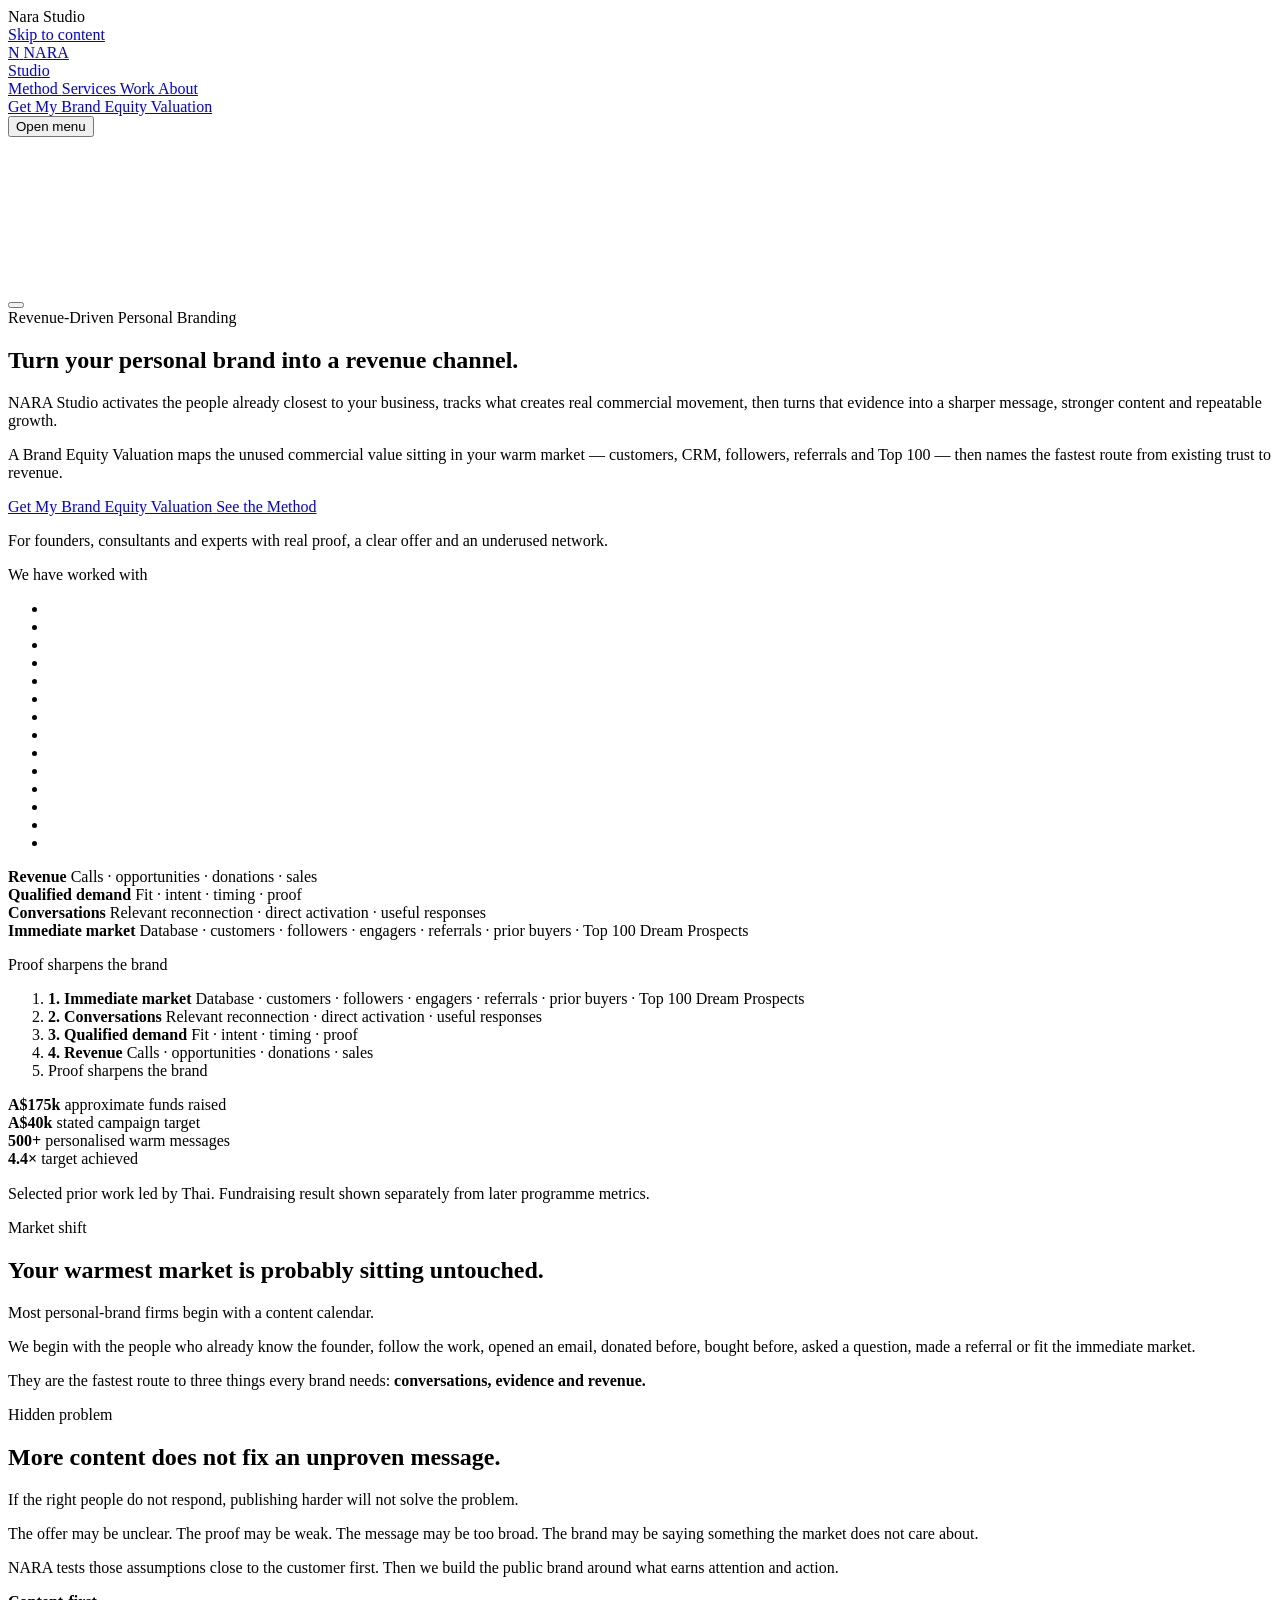
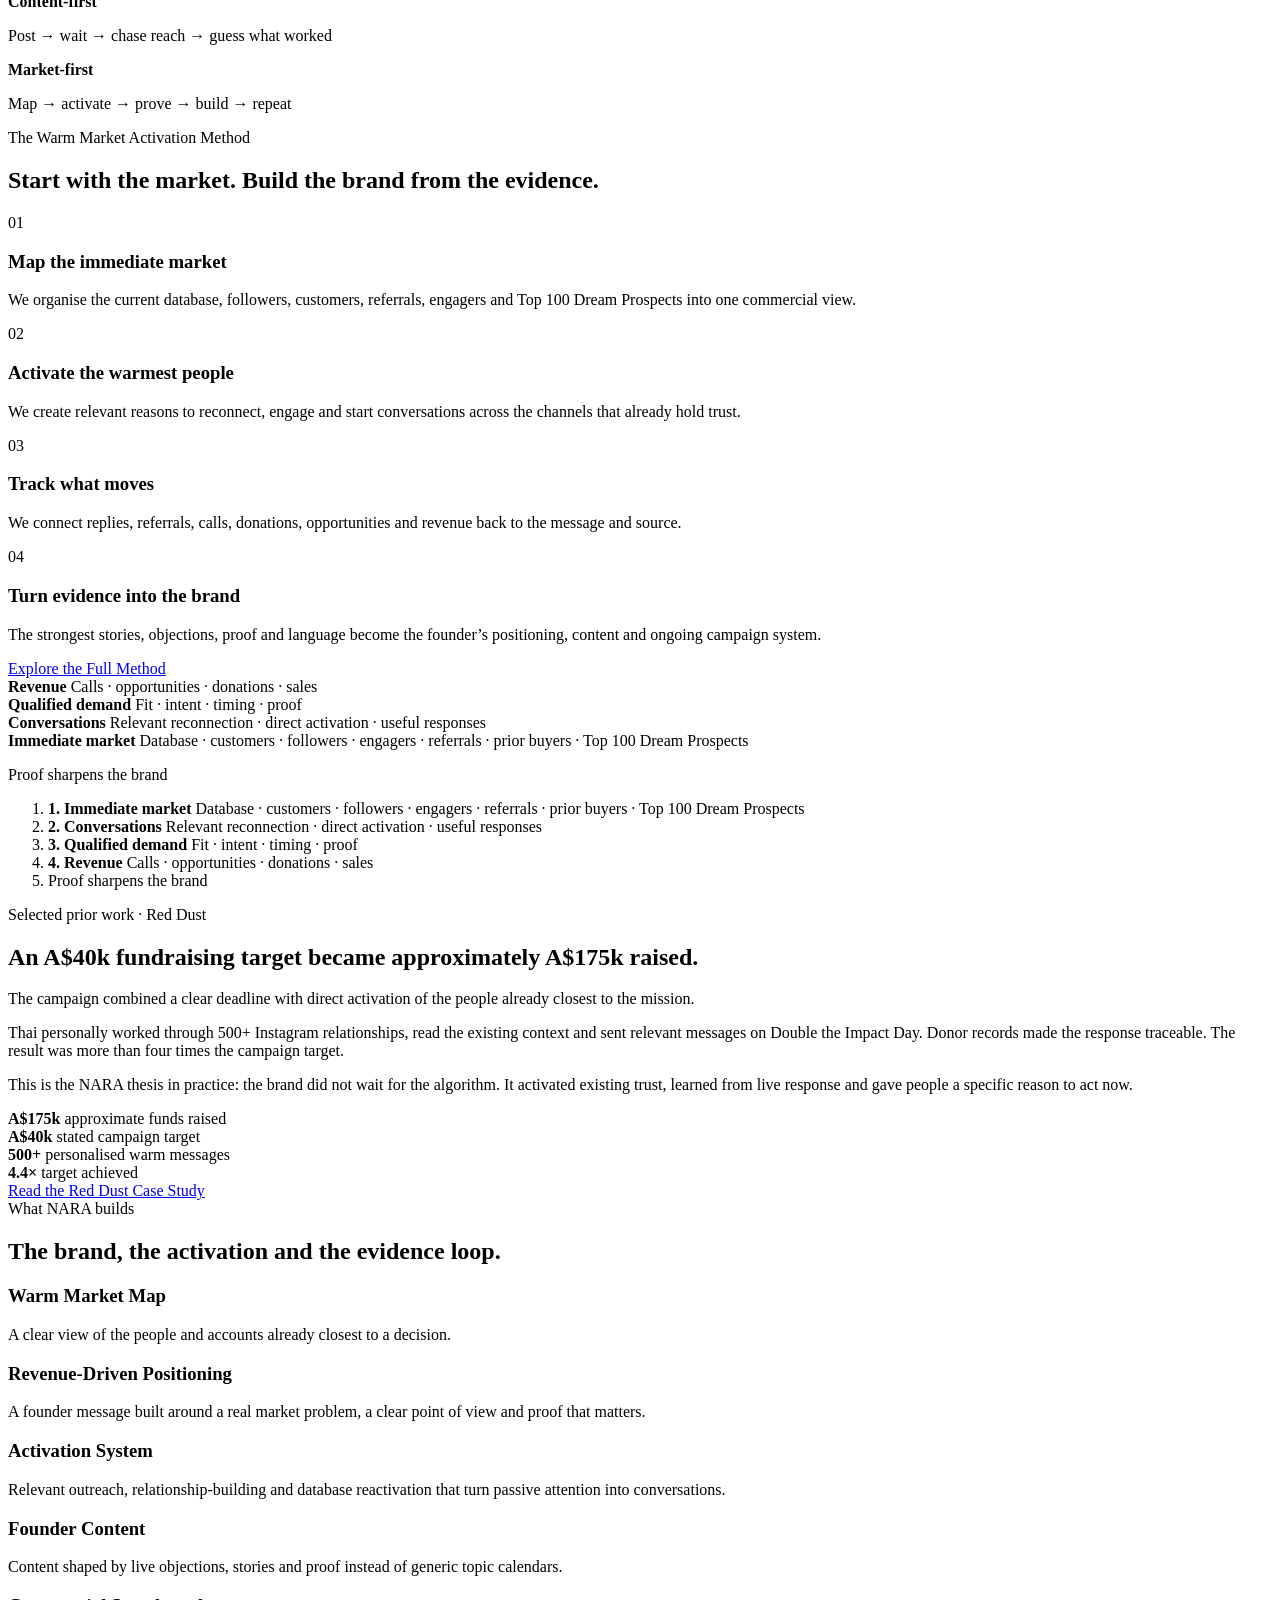
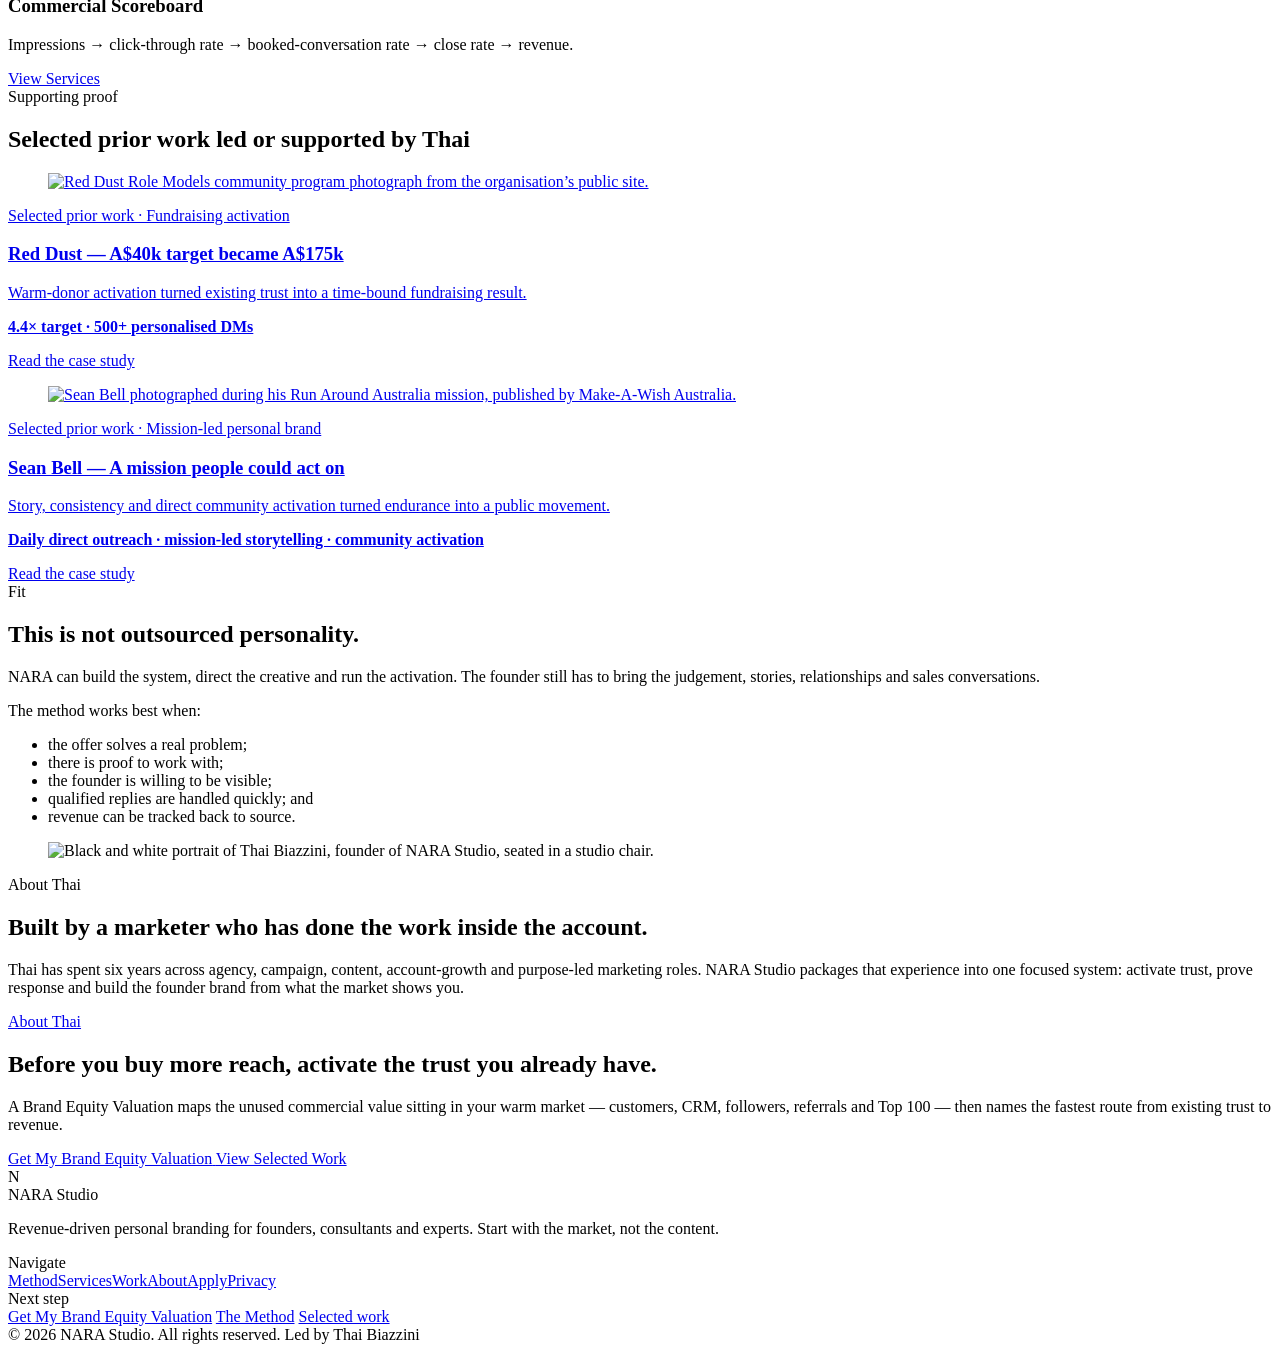
==== commit ef63c601: "Replace trust-bar logos and shade yellow type on light backgrounds." ====
--- a/index.html
+++ b/index.html
@@ -1,21 +1,21 @@
-<!DOCTYPE html><html lang="en"> <head><meta charset="UTF-8"><meta name="viewport" content="width=device-width, initial-scale=1"><title>Revenue-Driven Personal Branding | NARA Studio</title><meta name="description" content="NARA Studio activates your warmest market, proves what creates conversations and revenue, then builds the founder brand around that evidence."><link rel="canonical" href="https://beniskillen.github.io/nara-studio/"><meta property="og:type" content="website"><meta property="og:site_name" content="NARA Studio"><meta property="og:title" content="Revenue-Driven Personal Branding | NARA Studio"><meta property="og:description" content="NARA Studio activates your warmest market, proves what creates conversations and revenue, then builds the founder brand around that evidence."><meta property="og:url" content="https://beniskillen.github.io/nara-studio/"><meta property="og:image" content="https://beniskillen.github.io/nara-studio/images/nara-portrait.jpg"><meta property="og:locale" content="en_AU"><meta name="twitter:card" content="summary_large_image"><meta name="twitter:title" content="Revenue-Driven Personal Branding | NARA Studio"><meta name="twitter:description" content="NARA Studio activates your warmest market, proves what creates conversations and revenue, then builds the founder brand around that evidence."><meta name="twitter:image" content="https://beniskillen.github.io/nara-studio/images/nara-portrait.jpg"><link rel="icon" href="/nara-studio/favicon.svg" type="image/svg+xml"><link rel="preconnect" href="https://fonts.googleapis.com"><link rel="preconnect" href="https://fonts.gstatic.com" crossorigin><link href="https://fonts.googleapis.com/css2?family=Great+Vibes&family=Poppins:wght@400;500;600;700&display=swap" rel="stylesheet"><script type="application/ld+json">{"@context":"https://schema.org","@type":"ProfessionalService","name":"NARA Studio","description":"NARA Studio activates your warmest market, proves what creates conversations and revenue, then builds the founder brand around that evidence.","url":"https://beniskillen.github.io/nara-studio/","founder":{"@type":"Person","name":"Thai Biazzini"},"areaServed":"Worldwide"}</script><link rel="stylesheet" href="/nara-studio/_astro/BaseLayout.Bf2GnnvX.css"></head> <body class="home"> <div class="cursor" data-cursor aria-hidden="true"> <div class="cursor-core"></div> <div class="cursor-copy" data-cursor-label>Nara Studio</div> </div> <div class="cursor-dot" data-cursor-dot aria-hidden="true"></div> <a class="skip-link" href="#main" data-astro-cid-wpvy4v7s>Skip to content</a> <header class="site-header" data-site-header data-astro-cid-wpvy4v7s> <div class="shell nav-inner" data-astro-cid-wpvy4v7s> <a class="brand magnetic" href="/nara-studio/" aria-label="NARA Studio home" data-astro-cid-wpvy4v7s> <span class="brand-mark" aria-hidden="true" data-astro-cid-wpvy4v7s>N</span> <span class="brand-word" data-astro-cid-wpvy4v7s>NARA<br data-astro-cid-wpvy4v7s>Studio</span> </a> <nav class="nav-links" aria-label="Primary" data-astro-cid-wpvy4v7s> <a href="/nara-studio/method" data-astro-cid-wpvy4v7s> Method </a><a href="/nara-studio/services" data-astro-cid-wpvy4v7s> Services </a><a href="/nara-studio/work" data-astro-cid-wpvy4v7s> Work </a><a href="/nara-studio/about" data-astro-cid-wpvy4v7s> About </a> </nav> <div class="nav-cta" data-astro-cid-wpvy4v7s> <a class="btn btn-primary" href="/nara-studio/apply" data-track="primary_cta_click" data-track-meta="nav" data-cursor-label="Open" data-astro-cid-wpvy4v7s> <span class="dot" aria-hidden="true" data-astro-cid-wpvy4v7s>.</span> <span class="btn-label" data-astro-cid-wpvy4v7s>Get My Brand Equity Valuation</span> <span class="spark" aria-hidden="true" data-astro-cid-wpvy4v7s></span> </a> </div> <button class="menu-toggle" type="button" aria-expanded="false" aria-controls="mobile-nav" data-menu-open data-astro-cid-wpvy4v7s> <span data-astro-cid-wpvy4v7s></span> <span class="visually-hidden" data-astro-cid-wpvy4v7s>Open menu</span> </button> </div> </header> <div class="mobile-nav" id="mobile-nav" hidden data-mobile-nav data-astro-cid-wpvy4v7s> <div class="mobile-nav-top" data-astro-cid-wpvy4v7s> <a class="brand" href="/nara-studio/" aria-label="NARA Studio home" data-astro-cid-wpvy4v7s> <span class="brand-mark" aria-hidden="true" data-astro-cid-wpvy4v7s>N</span> <span class="brand-word" data-astro-cid-wpvy4v7s>NARA<br data-astro-cid-wpvy4v7s>Studio</span> </a> <button class="menu-close" type="button" data-menu-close aria-label="Close menu" data-astro-cid-wpvy4v7s></button> </div> <nav aria-label="Mobile" data-astro-cid-wpvy4v7s> <a href="/nara-studio/method" data-astro-cid-wpvy4v7s> Method </a><a href="/nara-studio/services" data-astro-cid-wpvy4v7s> Services </a><a href="/nara-studio/work" data-astro-cid-wpvy4v7s> Work </a><a href="/nara-studio/about" data-astro-cid-wpvy4v7s> About </a> <a class="btn btn-primary" href="/nara-studio/apply" data-track="primary_cta_click" data-track-meta="mobile-nav" data-cursor-label="Open" data-astro-cid-wpvy4v7s> <span class="dot" aria-hidden="true" data-astro-cid-wpvy4v7s>.</span> <span class="btn-label" data-astro-cid-wpvy4v7s>Get My Brand Equity Valuation</span> <span class="spark" aria-hidden="true" data-astro-cid-wpvy4v7s></span> </a> </nav> </div>  <main id="main"> <section class="hero" data-cursor-fill="#f2efa3" data-cursor-text="#1d1d1b"> <div class="hero-media"> <video data-hero-video autoplay muted loop playsinline poster="/nara-studio/images/nara-portrait.jpg"> <source src="/nara-studio/video/hero.mp4" type="video/mp4"> </video> </div> <button class="video-toggle is-playing" type="button" data-video-toggle data-cursor-label="Play" aria-label="Pause background video"> <span></span> </button> <div class="wide-shell hero-grid"> <div class="hero-copy"> <span class="eyebrow">Revenue-Driven Personal Branding</span> <h1>Turn your personal brand into a revenue channel.</h1> <p class="lede muted">
+<!DOCTYPE html><html lang="en"> <head><meta charset="UTF-8"><meta name="viewport" content="width=device-width, initial-scale=1"><title>Revenue-Driven Personal Branding | NARA Studio</title><meta name="description" content="NARA Studio activates your warmest market, proves what creates conversations and revenue, then builds the founder brand around that evidence."><link rel="canonical" href="https://beniskillen.github.io/nara-studio/"><meta property="og:type" content="website"><meta property="og:site_name" content="NARA Studio"><meta property="og:title" content="Revenue-Driven Personal Branding | NARA Studio"><meta property="og:description" content="NARA Studio activates your warmest market, proves what creates conversations and revenue, then builds the founder brand around that evidence."><meta property="og:url" content="https://beniskillen.github.io/nara-studio/"><meta property="og:image" content="https://beniskillen.github.io/nara-studio/images/nara-portrait.jpg"><meta property="og:locale" content="en_AU"><meta name="twitter:card" content="summary_large_image"><meta name="twitter:title" content="Revenue-Driven Personal Branding | NARA Studio"><meta name="twitter:description" content="NARA Studio activates your warmest market, proves what creates conversations and revenue, then builds the founder brand around that evidence."><meta name="twitter:image" content="https://beniskillen.github.io/nara-studio/images/nara-portrait.jpg"><link rel="icon" href="/nara-studio/favicon.svg" type="image/svg+xml"><link rel="preconnect" href="https://fonts.googleapis.com"><link rel="preconnect" href="https://fonts.gstatic.com" crossorigin><link href="https://fonts.googleapis.com/css2?family=Great+Vibes&family=Poppins:wght@400;500;600;700&display=swap" rel="stylesheet"><script type="application/ld+json">{"@context":"https://schema.org","@type":"ProfessionalService","name":"NARA Studio","description":"NARA Studio activates your warmest market, proves what creates conversations and revenue, then builds the founder brand around that evidence.","url":"https://beniskillen.github.io/nara-studio/","founder":{"@type":"Person","name":"Thai Biazzini"},"areaServed":"Worldwide"}</script><link rel="stylesheet" href="/nara-studio/_astro/BaseLayout.Bc-YIA7u.css"></head> <body class="home"> <div class="cursor" data-cursor aria-hidden="true"> <div class="cursor-core"></div> <div class="cursor-copy" data-cursor-label>Nara Studio</div> </div> <div class="cursor-dot" data-cursor-dot aria-hidden="true"></div> <a class="skip-link" href="#main" data-astro-cid-wpvy4v7s>Skip to content</a> <header class="site-header" data-site-header data-astro-cid-wpvy4v7s> <div class="shell nav-inner" data-astro-cid-wpvy4v7s> <a class="brand magnetic" href="/nara-studio/" aria-label="NARA Studio home" data-astro-cid-wpvy4v7s> <span class="brand-mark" aria-hidden="true" data-astro-cid-wpvy4v7s>N</span> <span class="brand-word" data-astro-cid-wpvy4v7s>NARA<br data-astro-cid-wpvy4v7s>Studio</span> </a> <nav class="nav-links" aria-label="Primary" data-astro-cid-wpvy4v7s> <a href="/nara-studio/method" data-astro-cid-wpvy4v7s> Method </a><a href="/nara-studio/services" data-astro-cid-wpvy4v7s> Services </a><a href="/nara-studio/work" data-astro-cid-wpvy4v7s> Work </a><a href="/nara-studio/about" data-astro-cid-wpvy4v7s> About </a> </nav> <div class="nav-cta" data-astro-cid-wpvy4v7s> <a class="btn btn-primary" href="/nara-studio/apply" data-track="primary_cta_click" data-track-meta="nav" data-cursor-label="Open" data-astro-cid-wpvy4v7s> <span class="btn-label" data-astro-cid-wpvy4v7s>Get My Brand Equity Valuation</span> <span class="spark" aria-hidden="true" data-astro-cid-wpvy4v7s></span> </a> </div> <button class="menu-toggle" type="button" aria-expanded="false" aria-controls="mobile-nav" data-menu-open data-astro-cid-wpvy4v7s> <span data-astro-cid-wpvy4v7s></span> <span class="visually-hidden" data-astro-cid-wpvy4v7s>Open menu</span> </button> </div> </header> <div class="mobile-nav" id="mobile-nav" hidden data-mobile-nav data-astro-cid-wpvy4v7s> <div class="mobile-nav-top" data-astro-cid-wpvy4v7s> <a class="brand" href="/nara-studio/" aria-label="NARA Studio home" data-astro-cid-wpvy4v7s> <span class="brand-mark" aria-hidden="true" data-astro-cid-wpvy4v7s>N</span> <span class="brand-word" data-astro-cid-wpvy4v7s>NARA<br data-astro-cid-wpvy4v7s>Studio</span> </a> <button class="menu-close" type="button" data-menu-close aria-label="Close menu" data-astro-cid-wpvy4v7s></button> </div> <nav aria-label="Mobile" data-astro-cid-wpvy4v7s> <a href="/nara-studio/method" data-astro-cid-wpvy4v7s> Method </a><a href="/nara-studio/services" data-astro-cid-wpvy4v7s> Services </a><a href="/nara-studio/work" data-astro-cid-wpvy4v7s> Work </a><a href="/nara-studio/about" data-astro-cid-wpvy4v7s> About </a> <a class="btn btn-primary" href="/nara-studio/apply" data-track="primary_cta_click" data-track-meta="mobile-nav" data-cursor-label="Open" data-astro-cid-wpvy4v7s> <span class="btn-label" data-astro-cid-wpvy4v7s>Get My Brand Equity Valuation</span> <span class="spark" aria-hidden="true" data-astro-cid-wpvy4v7s></span> </a> </nav> </div>  <main id="main"> <section class="hero" data-cursor-fill="#f2efa3" data-cursor-text="#1d1d1b"> <div class="hero-media"> <video data-hero-video autoplay muted loop playsinline poster="/nara-studio/images/nara-portrait.jpg"> <source src="/nara-studio/video/hero.mp4" type="video/mp4"> </video> </div> <button class="video-toggle is-playing" type="button" data-video-toggle data-cursor-label="Play" aria-label="Pause background video"> <span></span> </button> <div class="wide-shell hero-grid"> <div class="hero-copy"> <span class="eyebrow">Revenue-Driven Personal Branding</span> <h1>Turn your personal brand into a revenue channel.</h1> <p class="lede muted">
 NARA Studio activates the people already closest to your business, tracks what creates real commercial movement, then turns that evidence into a sharper message, stronger content and repeatable growth.
-</p> </div> <div class="hero-aside"> <p>A Brand Equity Valuation maps the unused commercial value sitting in your warm market — customers, CRM, followers, referrals and Top 100 — then names the fastest route from existing trust to revenue.</p> <div class="actions"> <a class="btn btn-primary" href="/nara-studio/apply" data-track="primary_cta_click" data-track-meta="hero" data-cursor-label="Open"> <span class="dot" aria-hidden="true">.</span> <span class="btn-label">Get My Brand Equity Valuation</span> <span class="spark" aria-hidden="true"></span> </a> <a class="btn btn-secondary" href="/nara-studio/method" data-track="method_cta_click" data-track-meta="hero" data-cursor-label="Open">  <span class="btn-label">See the Method</span>  </a> </div> <p class="microcopy">For founders, consultants and experts with real proof, a clear offer and an underused network.</p> </div> </div> </section> <section class="trust-bar" aria-label="We have worked with Goodfields Eatery, Table Manners, Ray White, Sean Bell, Fortem Media, Red Dust Role Models, Cali Press" data-cursor-fill="#1d1d1b" data-cursor-text="#f2efa3"> <div class="trust-label"> <span>We have worked with</span> </div> <div class="trust-viewport"> <ul class="trust-track" aria-hidden="true"> <li class="trust-item"> <img src="/nara-studio/images/logos/goodfields.svg" alt=""> </li><li class="trust-item"> <img src="/nara-studio/images/logos/table-manners.svg" alt=""> </li><li class="trust-item"> <img src="/nara-studio/images/logos/ray-white.svg" alt=""> </li><li class="trust-item"> <img src="/nara-studio/images/logos/sean-bell.svg" alt=""> </li><li class="trust-item"> <img src="/nara-studio/images/logos/fortem-media.svg" alt=""> </li><li class="trust-item"> <img src="/nara-studio/images/logos/red-dust.svg" alt=""> </li><li class="trust-item"> <img src="/nara-studio/images/logos/cali-press.webp" alt=""> </li><li class="trust-item"> <img src="/nara-studio/images/logos/goodfields.svg" alt=""> </li><li class="trust-item"> <img src="/nara-studio/images/logos/table-manners.svg" alt=""> </li><li class="trust-item"> <img src="/nara-studio/images/logos/ray-white.svg" alt=""> </li><li class="trust-item"> <img src="/nara-studio/images/logos/sean-bell.svg" alt=""> </li><li class="trust-item"> <img src="/nara-studio/images/logos/fortem-media.svg" alt=""> </li><li class="trust-item"> <img src="/nara-studio/images/logos/red-dust.svg" alt=""> </li><li class="trust-item"> <img src="/nara-studio/images/logos/cali-press.webp" alt=""> </li> </ul> </div> </section> <section class="section" data-cursor-fill="#1d1d1b" data-cursor-text="#f2efa3"> <div class="wide-shell hero-follow"> <div class="mechanism compact" aria-label="The Warm Market Activation Method"> <div class="pyramid pyramid-desktop"> <div class="pyramid-layer" style="--w:42%; --fill:color-mix(in srgb, var(--yellow) 55%, var(--paper))"> <strong>Revenue</strong> <span>Calls · opportunities · donations · sales</span> </div><div class="pyramid-layer" style="--w:58%; --fill:color-mix(in srgb, var(--yellow-deep) 38%, var(--paper))"> <strong>Qualified demand</strong> <span>Fit · intent · timing · proof</span> </div><div class="pyramid-layer" style="--w:76%; --fill:color-mix(in srgb, var(--yellow) 22%, var(--paper))"> <strong>Conversations</strong> <span>Relevant reconnection · direct activation · useful responses</span> </div><div class="pyramid-layer" style="--w:100%; --fill:color-mix(in srgb, var(--yellow) 12%, var(--paper))"> <strong>Immediate market</strong> <span>Database · customers · followers · engagers · referrals · prior buyers · Top 100 Dream Prospects</span> </div> <p class="pyramid-loop">Proof sharpens the brand</p> </div> <ol class="pyramid pyramid-mobile"> <li class="pyramid-layer" style="--w:100%; --fill:color-mix(in srgb, var(--yellow) 12%, var(--paper))"> <strong>1. Immediate market</strong> <span>Database · customers · followers · engagers · referrals · prior buyers · Top 100 Dream Prospects</span> </li><li class="pyramid-layer" style="--w:100%; --fill:color-mix(in srgb, var(--yellow) 22%, var(--paper))"> <strong>2. Conversations</strong> <span>Relevant reconnection · direct activation · useful responses</span> </li><li class="pyramid-layer" style="--w:100%; --fill:color-mix(in srgb, var(--yellow-deep) 38%, var(--paper))"> <strong>3. Qualified demand</strong> <span>Fit · intent · timing · proof</span> </li><li class="pyramid-layer" style="--w:100%; --fill:color-mix(in srgb, var(--yellow) 55%, var(--paper))"> <strong>4. Revenue</strong> <span>Calls · opportunities · donations · sales</span> </li> <li class="pyramid-loop">Proof sharpens the brand</li> </ol> </div> </div> </section> <div class="proof-strip"> <div class="shell"> <div class="proof-grid"> <div class="proof-item"> <strong>A$175k</strong> <span>approximate funds raised</span> </div><div class="proof-item"> <strong>A$40k</strong> <span>stated campaign target</span> </div><div class="proof-item"> <strong>500+</strong> <span>personalised warm messages</span> </div><div class="proof-item"> <strong>4.4×</strong> <span>target achieved</span> </div> </div> <p class="microcopy" style="margin-top:1.1rem">Selected prior work led by Thai. Fundraising result shown separately from later programme metrics.</p> </div> </div> <section class="section"> <div class="shell split"> <div class="kicker"> <span class="eyebrow">Market shift</span> <h2>Your warmest market is probably sitting untouched.</h2> </div> <div class="stack"> <p class="lede">Most personal-brand firms begin with a content calendar.</p> <p class="muted">
+</p> </div> <div class="hero-aside"> <p>A Brand Equity Valuation maps the unused commercial value sitting in your warm market — customers, CRM, followers, referrals and Top 100 — then names the fastest route from existing trust to revenue.</p> <div class="actions"> <a class="btn btn-primary" href="/nara-studio/apply" data-track="primary_cta_click" data-track-meta="hero" data-cursor-label="Open"> <span class="btn-label">Get My Brand Equity Valuation</span> <span class="spark" aria-hidden="true"></span> </a> <a class="btn btn-secondary" href="/nara-studio/method" data-track="method_cta_click" data-track-meta="hero" data-cursor-label="Open"> <span class="btn-label">See the Method</span>  </a> </div> <p class="microcopy">For founders, consultants and experts with real proof, a clear offer and an underused network.</p> </div> </div> </section> <section class="trust-bar" aria-label="We have worked with Goodfields Eatery, Table Manners, Ray White, Sean Bell, Fortem Media, Red Dust Role Models, Cali Press" data-cursor-fill="#1d1d1b" data-cursor-text="#f2efa3"> <div class="trust-label"> <span>We have worked with</span> </div> <div class="trust-viewport"> <ul class="trust-track" aria-hidden="true"> <li class="trust-item"> <img src="/nara-studio/images/logos/goodfields.svg" alt=""> </li><li class="trust-item is-badge"> <img src="/nara-studio/images/logos/table-manners.png" alt=""> </li><li class="trust-item"> <img src="/nara-studio/images/logos/ray-white.png" alt=""> </li><li class="trust-item"> <img src="/nara-studio/images/logos/sean-bell.png" alt=""> </li><li class="trust-item is-badge"> <img src="/nara-studio/images/logos/fortem-media.png" alt=""> </li><li class="trust-item"> <img src="/nara-studio/images/logos/red-dust.png" alt=""> </li><li class="trust-item is-badge"> <img src="/nara-studio/images/logos/cali-press.png" alt=""> </li><li class="trust-item"> <img src="/nara-studio/images/logos/goodfields.svg" alt=""> </li><li class="trust-item is-badge"> <img src="/nara-studio/images/logos/table-manners.png" alt=""> </li><li class="trust-item"> <img src="/nara-studio/images/logos/ray-white.png" alt=""> </li><li class="trust-item"> <img src="/nara-studio/images/logos/sean-bell.png" alt=""> </li><li class="trust-item is-badge"> <img src="/nara-studio/images/logos/fortem-media.png" alt=""> </li><li class="trust-item"> <img src="/nara-studio/images/logos/red-dust.png" alt=""> </li><li class="trust-item is-badge"> <img src="/nara-studio/images/logos/cali-press.png" alt=""> </li> </ul> </div> </section> <section class="section" data-cursor-fill="#1d1d1b" data-cursor-text="#f2efa3"> <div class="wide-shell hero-follow"> <div class="mechanism compact" aria-label="The Warm Market Activation Method"> <div class="pyramid pyramid-desktop"> <div class="pyramid-layer" style="--w:42%; --fill:color-mix(in srgb, var(--yellow) 55%, var(--paper))"> <strong>Revenue</strong> <span>Calls · opportunities · donations · sales</span> </div><div class="pyramid-layer" style="--w:58%; --fill:color-mix(in srgb, var(--yellow-deep) 38%, var(--paper))"> <strong>Qualified demand</strong> <span>Fit · intent · timing · proof</span> </div><div class="pyramid-layer" style="--w:76%; --fill:color-mix(in srgb, var(--yellow) 22%, var(--paper))"> <strong>Conversations</strong> <span>Relevant reconnection · direct activation · useful responses</span> </div><div class="pyramid-layer" style="--w:100%; --fill:color-mix(in srgb, var(--yellow) 12%, var(--paper))"> <strong>Immediate market</strong> <span>Database · customers · followers · engagers · referrals · prior buyers · Top 100 Dream Prospects</span> </div> <p class="pyramid-loop">Proof sharpens the brand</p> </div> <ol class="pyramid pyramid-mobile"> <li class="pyramid-layer" style="--w:100%; --fill:color-mix(in srgb, var(--yellow) 12%, var(--paper))"> <strong>1. Immediate market</strong> <span>Database · customers · followers · engagers · referrals · prior buyers · Top 100 Dream Prospects</span> </li><li class="pyramid-layer" style="--w:100%; --fill:color-mix(in srgb, var(--yellow) 22%, var(--paper))"> <strong>2. Conversations</strong> <span>Relevant reconnection · direct activation · useful responses</span> </li><li class="pyramid-layer" style="--w:100%; --fill:color-mix(in srgb, var(--yellow-deep) 38%, var(--paper))"> <strong>3. Qualified demand</strong> <span>Fit · intent · timing · proof</span> </li><li class="pyramid-layer" style="--w:100%; --fill:color-mix(in srgb, var(--yellow) 55%, var(--paper))"> <strong>4. Revenue</strong> <span>Calls · opportunities · donations · sales</span> </li> <li class="pyramid-loop">Proof sharpens the brand</li> </ol> </div> </div> </section> <div class="proof-strip"> <div class="shell"> <div class="proof-grid"> <div class="proof-item"> <strong>A$175k</strong> <span>approximate funds raised</span> </div><div class="proof-item"> <strong>A$40k</strong> <span>stated campaign target</span> </div><div class="proof-item"> <strong>500+</strong> <span>personalised warm messages</span> </div><div class="proof-item"> <strong>4.4×</strong> <span>target achieved</span> </div> </div> <p class="microcopy" style="margin-top:1.1rem">Selected prior work led by Thai. Fundraising result shown separately from later programme metrics.</p> </div> </div> <section class="section"> <div class="shell split"> <div class="kicker"> <span class="eyebrow">Market shift</span> <h2>Your warmest market is probably sitting untouched.</h2> </div> <div class="stack"> <p class="lede">Most personal-brand firms begin with a content calendar.</p> <p class="muted">
 We begin with the people who already know the founder, follow the work, opened an email, donated before, bought before, asked a question, made a referral or fit the immediate market.
 </p> <p>They are the fastest route to three things every brand needs: <strong>conversations, evidence and revenue.</strong></p> </div> </div> </section> <section class="section section-dark"> <div class="shell split"> <div class="kicker"> <span class="eyebrow">Hidden problem</span> <h2>More content does not fix an unproven message.</h2> </div> <div class="stack"> <p class="lede">If the right people do not respond, publishing harder will not solve the problem.</p> <p>
 The offer may be unclear. The proof may be weak. The message may be too broad. The brand may be saying something the market does not care about.
 </p> <p>
 NARA tests those assumptions close to the customer first. Then we build the public brand around what earns attention and action.
-</p> <div class="contrast-grid"> <div class="contrast-card old"> <b>Content-first</b> <p>Post → wait → chase reach → guess what worked</p> </div> <div class="contrast-card"> <b>Market-first</b> <p>Map → activate → prove → build → repeat</p> </div> </div> </div> </div> </section> <section class="section" id="method"> <div class="shell method-layout"> <div class="stack"> <span class="eyebrow">The Warm Market Activation Method</span> <h2>Start with the market. Build the brand from the evidence.</h2> <div class="method-steps"> <div class="method-step"> <span class="step-index">01</span> <div> <h3>Map the immediate market</h3> <p class="muted">We organise the current database, followers, customers, referrals, engagers and Top 100 Dream Prospects into one commercial view.</p> </div> </div> <div class="method-step"> <span class="step-index">02</span> <div> <h3>Activate the warmest people</h3> <p class="muted">We create relevant reasons to reconnect, engage and start conversations across the channels that already hold trust.</p> </div> </div> <div class="method-step"> <span class="step-index">03</span> <div> <h3>Track what moves</h3> <p class="muted">We connect replies, referrals, calls, donations, opportunities and revenue back to the message and source.</p> </div> </div> <div class="method-step"> <span class="step-index">04</span> <div> <h3>Turn evidence into the brand</h3> <p class="muted">The strongest stories, objections, proof and language become the founder’s positioning, content and ongoing campaign system.</p> </div> </div> </div> <div class="actions"> <a class="btn btn-secondary" href="/nara-studio/method" data-track="method_cta_click" data-track-meta="home-method" data-cursor-label="Open">  <span class="btn-label">Explore the Full Method</span>  </a> </div> </div> <div class="mechanism" aria-label="The Warm Market Activation Method"> <div class="pyramid pyramid-desktop"> <div class="pyramid-layer" style="--w:46%; --fill:color-mix(in srgb, var(--yellow) 55%, var(--paper))"> <strong>Revenue</strong> <span>Calls · opportunities · donations · sales</span> </div><div class="pyramid-layer" style="--w:62%; --fill:color-mix(in srgb, var(--yellow-deep) 38%, var(--paper))"> <strong>Qualified demand</strong> <span>Fit · intent · timing · proof</span> </div><div class="pyramid-layer" style="--w:80%; --fill:color-mix(in srgb, var(--yellow) 22%, var(--paper))"> <strong>Conversations</strong> <span>Relevant reconnection · direct activation · useful responses</span> </div><div class="pyramid-layer" style="--w:100%; --fill:color-mix(in srgb, var(--yellow) 12%, var(--paper))"> <strong>Immediate market</strong> <span>Database · customers · followers · engagers · referrals · prior buyers · Top 100 Dream Prospects</span> </div> <p class="pyramid-loop">Proof sharpens the brand</p> </div> <ol class="pyramid pyramid-mobile"> <li class="pyramid-layer" style="--w:100%; --fill:color-mix(in srgb, var(--yellow) 12%, var(--paper))"> <strong>1. Immediate market</strong> <span>Database · customers · followers · engagers · referrals · prior buyers · Top 100 Dream Prospects</span> </li><li class="pyramid-layer" style="--w:100%; --fill:color-mix(in srgb, var(--yellow) 22%, var(--paper))"> <strong>2. Conversations</strong> <span>Relevant reconnection · direct activation · useful responses</span> </li><li class="pyramid-layer" style="--w:100%; --fill:color-mix(in srgb, var(--yellow-deep) 38%, var(--paper))"> <strong>3. Qualified demand</strong> <span>Fit · intent · timing · proof</span> </li><li class="pyramid-layer" style="--w:100%; --fill:color-mix(in srgb, var(--yellow) 55%, var(--paper))"> <strong>4. Revenue</strong> <span>Calls · opportunities · donations · sales</span> </li> <li class="pyramid-loop">Proof sharpens the brand</li> </ol> </div> </div> </section> <section class="section section-alt"> <div class="shell stack"> <span class="eyebrow">Selected prior work · Red Dust</span> <h2>An A$40k fundraising target became approximately A$175k raised.</h2> <p class="lede muted">
+</p> <div class="contrast-grid"> <div class="contrast-card old"> <b>Content-first</b> <p>Post → wait → chase reach → guess what worked</p> </div> <div class="contrast-card"> <b>Market-first</b> <p>Map → activate → prove → build → repeat</p> </div> </div> </div> </div> </section> <section class="section" id="method"> <div class="shell method-layout"> <div class="stack"> <span class="eyebrow">The Warm Market Activation Method</span> <h2>Start with the market. Build the brand from the evidence.</h2> <div class="method-steps"> <div class="method-step"> <span class="step-index">01</span> <div> <h3>Map the immediate market</h3> <p class="muted">We organise the current database, followers, customers, referrals, engagers and Top 100 Dream Prospects into one commercial view.</p> </div> </div> <div class="method-step"> <span class="step-index">02</span> <div> <h3>Activate the warmest people</h3> <p class="muted">We create relevant reasons to reconnect, engage and start conversations across the channels that already hold trust.</p> </div> </div> <div class="method-step"> <span class="step-index">03</span> <div> <h3>Track what moves</h3> <p class="muted">We connect replies, referrals, calls, donations, opportunities and revenue back to the message and source.</p> </div> </div> <div class="method-step"> <span class="step-index">04</span> <div> <h3>Turn evidence into the brand</h3> <p class="muted">The strongest stories, objections, proof and language become the founder’s positioning, content and ongoing campaign system.</p> </div> </div> </div> <div class="actions"> <a class="btn btn-secondary" href="/nara-studio/method" data-track="method_cta_click" data-track-meta="home-method" data-cursor-label="Open"> <span class="btn-label">Explore the Full Method</span>  </a> </div> </div> <div class="mechanism" aria-label="The Warm Market Activation Method"> <div class="pyramid pyramid-desktop"> <div class="pyramid-layer" style="--w:46%; --fill:color-mix(in srgb, var(--yellow) 55%, var(--paper))"> <strong>Revenue</strong> <span>Calls · opportunities · donations · sales</span> </div><div class="pyramid-layer" style="--w:62%; --fill:color-mix(in srgb, var(--yellow-deep) 38%, var(--paper))"> <strong>Qualified demand</strong> <span>Fit · intent · timing · proof</span> </div><div class="pyramid-layer" style="--w:80%; --fill:color-mix(in srgb, var(--yellow) 22%, var(--paper))"> <strong>Conversations</strong> <span>Relevant reconnection · direct activation · useful responses</span> </div><div class="pyramid-layer" style="--w:100%; --fill:color-mix(in srgb, var(--yellow) 12%, var(--paper))"> <strong>Immediate market</strong> <span>Database · customers · followers · engagers · referrals · prior buyers · Top 100 Dream Prospects</span> </div> <p class="pyramid-loop">Proof sharpens the brand</p> </div> <ol class="pyramid pyramid-mobile"> <li class="pyramid-layer" style="--w:100%; --fill:color-mix(in srgb, var(--yellow) 12%, var(--paper))"> <strong>1. Immediate market</strong> <span>Database · customers · followers · engagers · referrals · prior buyers · Top 100 Dream Prospects</span> </li><li class="pyramid-layer" style="--w:100%; --fill:color-mix(in srgb, var(--yellow) 22%, var(--paper))"> <strong>2. Conversations</strong> <span>Relevant reconnection · direct activation · useful responses</span> </li><li class="pyramid-layer" style="--w:100%; --fill:color-mix(in srgb, var(--yellow-deep) 38%, var(--paper))"> <strong>3. Qualified demand</strong> <span>Fit · intent · timing · proof</span> </li><li class="pyramid-layer" style="--w:100%; --fill:color-mix(in srgb, var(--yellow) 55%, var(--paper))"> <strong>4. Revenue</strong> <span>Calls · opportunities · donations · sales</span> </li> <li class="pyramid-loop">Proof sharpens the brand</li> </ol> </div> </div> </section> <section class="section section-alt"> <div class="shell stack"> <span class="eyebrow">Selected prior work · Red Dust</span> <h2>An A$40k fundraising target became approximately A$175k raised.</h2> <p class="lede muted">
 The campaign combined a clear deadline with direct activation of the people already closest to the mission.
 </p> <p class="measure muted">
 Thai personally worked through 500+ Instagram relationships, read the existing context and sent relevant messages on Double the Impact Day. Donor records made the response traceable. The result was more than four times the campaign target.
 </p> <p class="measure">
 This is the NARA thesis in practice: the brand did not wait for the algorithm. It activated existing trust, learned from live response and gave people a specific reason to act now.
-</p> <div class="metric-grid"> <div class="metric-card"> <strong>A$175k</strong> <span>approximate funds raised</span> </div><div class="metric-card"> <strong>A$40k</strong> <span>stated campaign target</span> </div><div class="metric-card"> <strong>500+</strong> <span>personalised warm messages</span> </div><div class="metric-card"> <strong>4.4×</strong> <span>target achieved</span> </div> </div> <div class="actions"> <a class="btn btn-secondary" href="/nara-studio/work/red-dust" data-track="case_study_open" data-track-meta="red-dust" data-cursor-label="Open">  <span class="btn-label">Read the Red Dust Case Study</span>  </a> </div> </div> </section> <section class="section"> <div class="shell stack"> <span class="eyebrow">What NARA builds</span> <h2>The brand, the activation and the evidence loop.</h2> <div class="service-grid"> <article class="service-block"> <h3>Warm Market Map</h3> <p>A clear view of the people and accounts already closest to a decision.</p> </article><article class="service-block"> <h3>Revenue-Driven Positioning</h3> <p>A founder message built around a real market problem, a clear point of view and proof that matters.</p> </article><article class="service-block"> <h3>Activation System</h3> <p>Relevant outreach, relationship-building and database reactivation that turn passive attention into conversations.</p> </article><article class="service-block"> <h3>Founder Content</h3> <p>Content shaped by live objections, stories and proof instead of generic topic calendars.</p> </article><article class="service-block"> <h3>Commercial Scoreboard</h3> <p>Impressions → click-through rate → booked-conversation rate → close rate → revenue.</p> </article> </div> <div class="actions"> <a class="btn btn-secondary" href="/nara-studio/services" data-track="secondary_cta_click" data-track-meta="home-services" data-cursor-label="Open">  <span class="btn-label">View Services</span>  </a> </div> </div> </section> <section class="section section-alt"> <div class="shell stack"> <span class="eyebrow">Supporting proof</span> <h2>Selected prior work led or supported by Thai</h2> <div class="card-grid"> <a class="work-card" href="/nara-studio/work/red-dust" data-track="case_study_open" data-track-meta="red-dust" data-cursor-label="Study"> <figure class="work-card-media"> <img src="/nara-studio/images/work/red-dust-community.jpg" alt="Red Dust Role Models community program photograph from the organisation’s public site." width="960" height="720"> </figure> <span class="eyebrow">Selected prior work · Fundraising activation</span> <h3>Red Dust — A$40k target became A$175k</h3> <p>Warm-donor activation turned existing trust into a time-bound fundraising result.</p> <p><strong>4.4× target · 500+ personalised DMs</strong></p> <span class="microcopy">Read the case study</span> </a><a class="work-card" href="/nara-studio/work/sean-bell" data-track="case_study_open" data-track-meta="sean-bell" data-cursor-label="Study"> <figure class="work-card-media"> <img src="/nara-studio/images/work/sean-bell-portrait.jpg" alt="Sean Bell photographed during his Run Around Australia mission, published by Make-A-Wish Australia." width="960" height="720"> </figure> <span class="eyebrow">Selected prior work · Mission-led personal brand</span> <h3>Sean Bell — A mission people could act on</h3> <p>Story, consistency and direct community activation turned endurance into a public movement.</p> <p><strong>Daily direct outreach · mission-led storytelling · community activation</strong></p> <span class="microcopy">Read the case study</span> </a> </div> </div> </section> <section class="section"> <div class="shell split"> <div class="kicker"> <span class="eyebrow">Fit</span> <h2>This is not outsourced personality.</h2> </div> <div class="stack"> <p class="lede">
+</p> <div class="metric-grid"> <div class="metric-card"> <strong>A$175k</strong> <span>approximate funds raised</span> </div><div class="metric-card"> <strong>A$40k</strong> <span>stated campaign target</span> </div><div class="metric-card"> <strong>500+</strong> <span>personalised warm messages</span> </div><div class="metric-card"> <strong>4.4×</strong> <span>target achieved</span> </div> </div> <div class="actions"> <a class="btn btn-secondary" href="/nara-studio/work/red-dust" data-track="case_study_open" data-track-meta="red-dust" data-cursor-label="Open"> <span class="btn-label">Read the Red Dust Case Study</span>  </a> </div> </div> </section> <section class="section"> <div class="shell stack"> <span class="eyebrow">What NARA builds</span> <h2>The brand, the activation and the evidence loop.</h2> <div class="service-grid"> <article class="service-block"> <h3>Warm Market Map</h3> <p>A clear view of the people and accounts already closest to a decision.</p> </article><article class="service-block"> <h3>Revenue-Driven Positioning</h3> <p>A founder message built around a real market problem, a clear point of view and proof that matters.</p> </article><article class="service-block"> <h3>Activation System</h3> <p>Relevant outreach, relationship-building and database reactivation that turn passive attention into conversations.</p> </article><article class="service-block"> <h3>Founder Content</h3> <p>Content shaped by live objections, stories and proof instead of generic topic calendars.</p> </article><article class="service-block"> <h3>Commercial Scoreboard</h3> <p>Impressions → click-through rate → booked-conversation rate → close rate → revenue.</p> </article> </div> <div class="actions"> <a class="btn btn-secondary" href="/nara-studio/services" data-track="secondary_cta_click" data-track-meta="home-services" data-cursor-label="Open"> <span class="btn-label">View Services</span>  </a> </div> </div> </section> <section class="section section-alt"> <div class="shell stack"> <span class="eyebrow">Supporting proof</span> <h2>Selected prior work led or supported by Thai</h2> <div class="card-grid"> <a class="work-card" href="/nara-studio/work/red-dust" data-track="case_study_open" data-track-meta="red-dust" data-cursor-label="Study"> <figure class="work-card-media"> <img src="/nara-studio/images/work/red-dust-community.jpg" alt="Red Dust Role Models community program photograph from the organisation’s public site." width="960" height="720"> </figure> <span class="eyebrow">Selected prior work · Fundraising activation</span> <h3>Red Dust — A$40k target became A$175k</h3> <p>Warm-donor activation turned existing trust into a time-bound fundraising result.</p> <p><strong>4.4× target · 500+ personalised DMs</strong></p> <span class="microcopy">Read the case study</span> </a><a class="work-card" href="/nara-studio/work/sean-bell" data-track="case_study_open" data-track-meta="sean-bell" data-cursor-label="Study"> <figure class="work-card-media"> <img src="/nara-studio/images/work/sean-bell-portrait.jpg" alt="Sean Bell photographed during his Run Around Australia mission, published by Make-A-Wish Australia." width="960" height="720"> </figure> <span class="eyebrow">Selected prior work · Mission-led personal brand</span> <h3>Sean Bell — A mission people could act on</h3> <p>Story, consistency and direct community activation turned endurance into a public movement.</p> <p><strong>Daily direct outreach · mission-led storytelling · community activation</strong></p> <span class="microcopy">Read the case study</span> </a> </div> </div> </section> <section class="section"> <div class="shell split"> <div class="kicker"> <span class="eyebrow">Fit</span> <h2>This is not outsourced personality.</h2> </div> <div class="stack"> <p class="lede">
 NARA can build the system, direct the creative and run the activation. The founder still has to bring the judgement, stories, relationships and sales conversations.
 </p> <p>The method works best when:</p> <ul class="list"> <li>the offer solves a real problem;</li> <li>there is proof to work with;</li> <li>the founder is willing to be visible;</li> <li>qualified replies are handled quickly; and</li> <li>revenue can be tracked back to source.</li> </ul> </div> </div> </section> <section class="section section-alt"> <div class="shell about-grid"> <figure class="portrait-frame"> <img class="portrait" src="/nara-studio/images/nara-portrait.jpg" width="960" height="1200" alt="Black and white portrait of Thai Biazzini, founder of NARA Studio, seated in a studio chair."> </figure> <div class="stack"> <span class="eyebrow">About Thai</span> <h2>Built by a marketer who has done the work inside the account.</h2> <p class="muted">
 Thai has spent six years across agency, campaign, content, account-growth and purpose-led marketing roles. NARA Studio packages that experience into one focused system: activate trust, prove response and build the founder brand from what the market shows you.
-</p> <div class="actions"> <a class="btn btn-secondary" href="/nara-studio/about" data-track="secondary_cta_click" data-track-meta="home-about" data-cursor-label="Open">  <span class="btn-label">About Thai</span>  </a> </div> </div> </div> </section> <section class="cta-band"> <div class="shell cta-grid"> <div class="stack"> <h2>Before you buy more reach, activate the trust you already have.</h2> <p class="lede">A Brand Equity Valuation maps the unused commercial value sitting in your warm market — customers, CRM, followers, referrals and Top 100 — then names the fastest route from existing trust to revenue.</p> <div class="actions"> <a class="btn btn-on-dark" href="/nara-studio/apply" data-track="primary_cta_click" data-track-meta="final-cta" data-cursor-label="Open"> <span class="dot" aria-hidden="true">.</span> <span class="btn-label">Get My Brand Equity Valuation</span> <span class="spark" aria-hidden="true"></span> </a> <a class="btn btn-ghost-dark" href="/nara-studio/work" data-track="secondary_cta_click" data-track-meta="final-cta" data-cursor-label="Open">  <span class="btn-label">View Selected Work</span>  </a> </div> </div> <div class="brand-mark cta-mark" aria-hidden="true">N</div> </div> </section> </main>  <footer class="site-footer"> <div class="shell footer-grid"> <div> <div class="footer-title">NARA Studio</div> <p class="muted">
+</p> <div class="actions"> <a class="btn btn-secondary" href="/nara-studio/about" data-track="secondary_cta_click" data-track-meta="home-about" data-cursor-label="Open"> <span class="btn-label">About Thai</span>  </a> </div> </div> </div> </section> <section class="cta-band"> <div class="shell cta-grid"> <div class="stack"> <h2>Before you buy more reach, activate the trust you already have.</h2> <p class="lede">A Brand Equity Valuation maps the unused commercial value sitting in your warm market — customers, CRM, followers, referrals and Top 100 — then names the fastest route from existing trust to revenue.</p> <div class="actions"> <a class="btn btn-on-dark" href="/nara-studio/apply" data-track="primary_cta_click" data-track-meta="final-cta" data-cursor-label="Open"> <span class="btn-label">Get My Brand Equity Valuation</span> <span class="spark" aria-hidden="true"></span> </a> <a class="btn btn-ghost-dark" href="/nara-studio/work" data-track="secondary_cta_click" data-track-meta="final-cta" data-cursor-label="Open"> <span class="btn-label">View Selected Work</span>  </a> </div> </div> <div class="brand-mark cta-mark" aria-hidden="true">N</div> </div> </section> </main>  <footer class="site-footer"> <div class="shell footer-grid"> <div> <div class="footer-title">NARA Studio</div> <p class="muted">
 Revenue-driven personal branding for founders, consultants and experts. Start with the market, not the content.
 </p> </div> <div> <div class="footer-title">Navigate</div> <div class="footer-links"> <a href="/nara-studio/method">Method</a><a href="/nara-studio/services">Services</a><a href="/nara-studio/work">Work</a><a href="/nara-studio/about">About</a><a href="/nara-studio/apply">Apply</a><a href="/nara-studio/privacy">Privacy</a> </div> </div> <div> <div class="footer-title">Next step</div> <div class="footer-links"> <a href="/nara-studio/apply" data-track="primary_cta_click" data-track-meta="footer">Get My Brand Equity Valuation</a> <a href="/nara-studio/method" data-track="method_cta_click" data-track-meta="footer">The Method</a> <a href="/nara-studio/work">Selected work</a> </div> </div> </div> <div class="shell footer-bottom"> <span>© 2026 NARA Studio. All rights reserved.</span> <span>Led by Thai Biazzini</span> </div> </footer> <script type="module" src="/nara-studio/_astro/BaseLayout.astro_astro_type_script_index_0_lang.B9wk2rMO.js"></script></body> </html>
